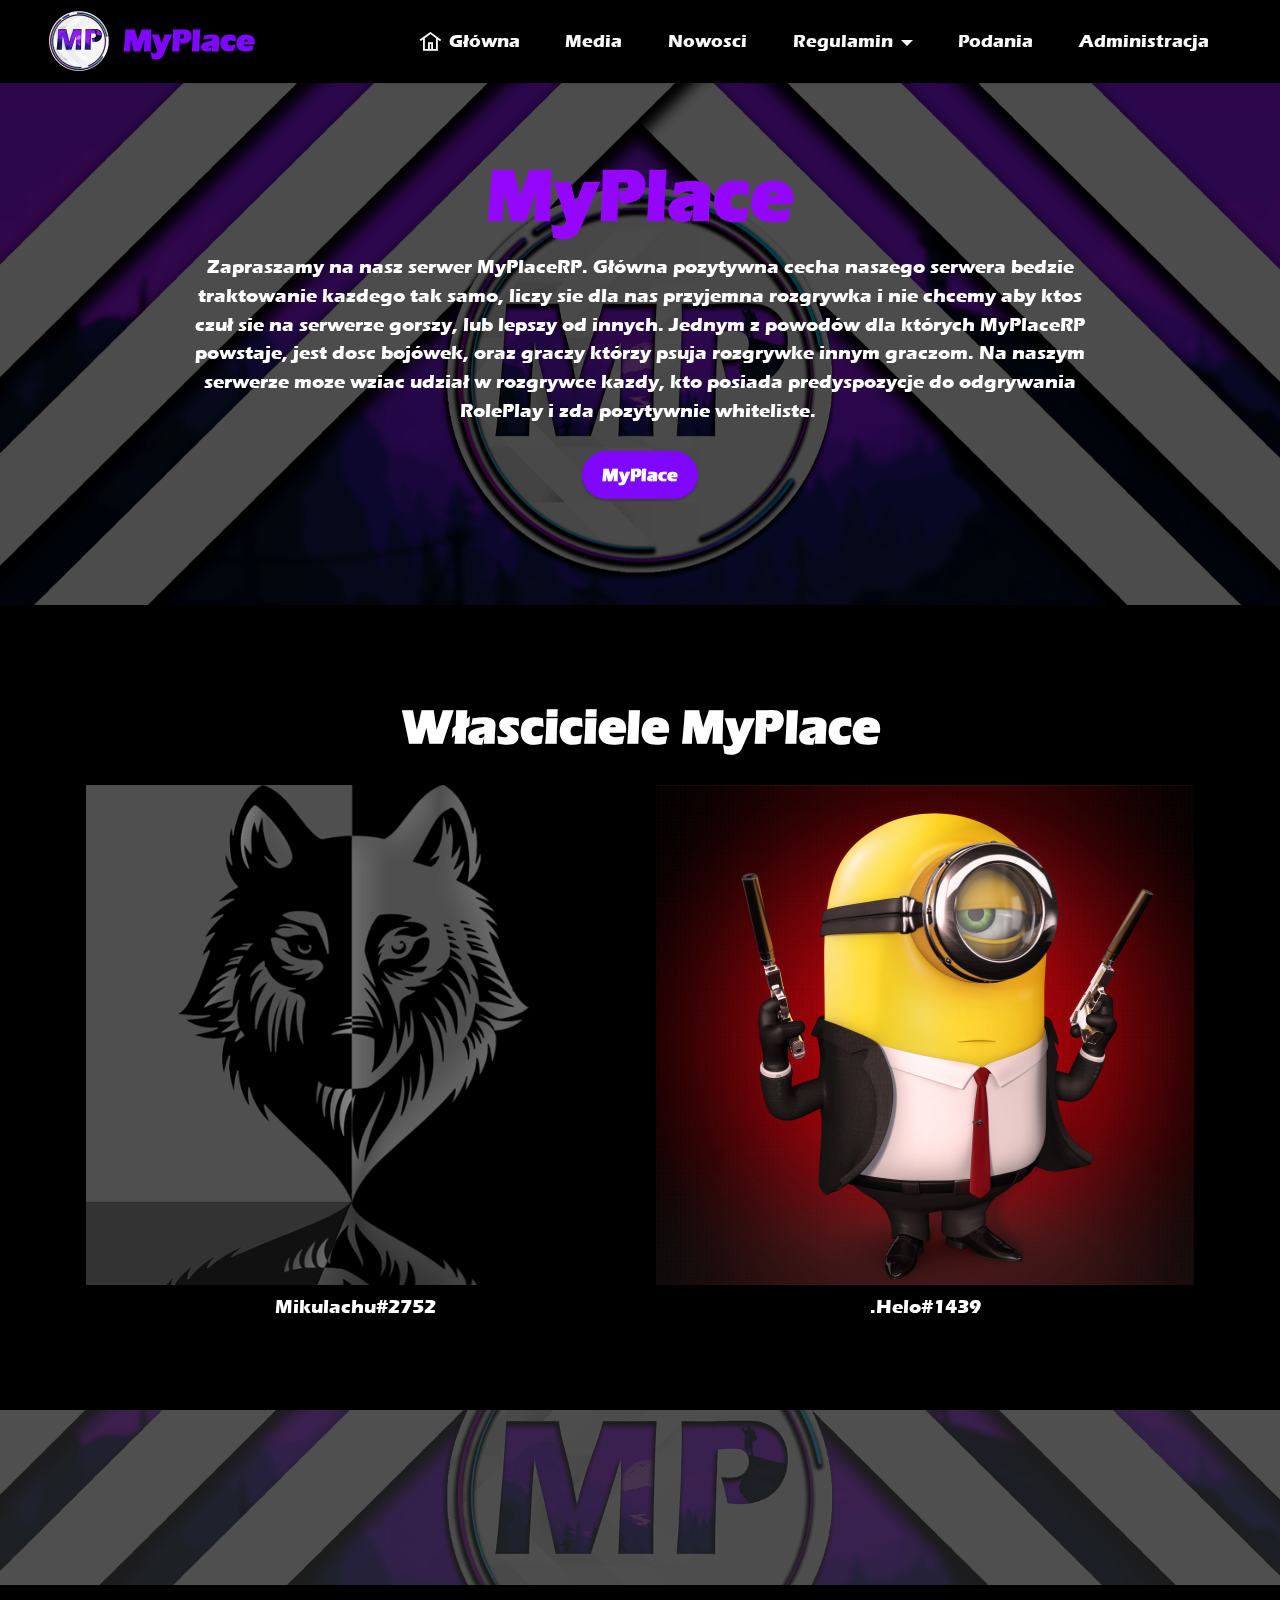
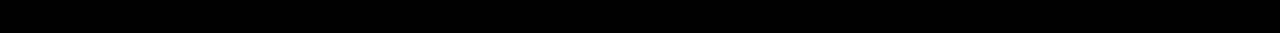
==== index.html @ 3b02359a "Add files via upload" ====
<!DOCTYPE html>
<html  >
<head>
  <!-- Site made with Mobirise Website Builder v5.5.0, https://mobirise.com -->
  <meta charset="UTF-8">
  <meta http-equiv="X-UA-Compatible" content="IE=edge">
  <meta name="generator" content="Mobirise v5.5.0, mobirise.com">
  <meta name="twitter:card" content="summary_large_image"/>
  <meta name="twitter:image:src" content="assets/images/index-meta.png">
  <meta property="og:image" content="assets/images/index-meta.png">
  <meta name="twitter:title" content="MyPlaceRP | Główna">
  <meta name="viewport" content="width=device-width, initial-scale=1, minimum-scale=1">
  <link rel="shortcut icon" href="assets/images/myplace300x300-124x124.png" type="image/x-icon">
  <meta name="description" content="">
  
  
  <title>MyPlaceRP | Główna</title>
  <link rel="stylesheet" href="assets/web/assets/mobirise-icons2/mobirise2.css">
  <link rel="stylesheet" href="assets/bootstrap/css/bootstrap.min.css">
  <link rel="stylesheet" href="assets/bootstrap/css/bootstrap-grid.min.css">
  <link rel="stylesheet" href="assets/bootstrap/css/bootstrap-reboot.min.css">
  <link rel="stylesheet" href="assets/parallax/jarallax.css">
  <link rel="stylesheet" href="assets/animatecss/animate.css">
  <link rel="stylesheet" href="assets/dropdown/css/style.css">
  <link rel="stylesheet" href="assets/socicon/css/styles.css">
  <link rel="stylesheet" href="assets/theme/css/style.css">
  <link href="assets/fonts/style.css" rel="stylesheet">
  <link rel="preload" as="style" href="assets/mobirise/css/mbr-additional.css"><link rel="stylesheet" href="assets/mobirise/css/mbr-additional.css" type="text/css">
  
  
  
  
</head>
<body>
  
  <section data-bs-version="5.1" class="menu menu1 cid-sJYh7Xi96P" once="menu" id="menu1-0">
    

    <nav class="navbar navbar-dropdown navbar-fixed-top navbar-expand-lg">
        <div class="container-fluid">
            <div class="navbar-brand">
                <span class="navbar-logo">
                    <a href="index.html">
                        <img src="assets/images/myplace300x300-124x124.png" alt="Mobirise" style="height: 3.9rem;">
                    </a>
                </span>
                <span class="navbar-caption-wrap"><a class="navbar-caption text-primary display-5" href="index.html">MyPlace</a></span>
            </div>
            <button class="navbar-toggler" type="button" data-toggle="collapse" data-bs-toggle="collapse" data-target="#navbarSupportedContent" data-bs-target="#navbarSupportedContent" aria-controls="navbarNavAltMarkup" aria-expanded="false" aria-label="Toggle navigation">
                <div class="hamburger">
                    <span></span>
                    <span></span>
                    <span></span>
                    <span></span>
                </div>
            </button>
            <div class="collapse navbar-collapse" id="navbarSupportedContent">
                <ul class="navbar-nav nav-dropdown nav-right" data-app-modern-menu="true"><li class="nav-item"><a class="nav-link link text-white text-primary display-4" href="index.html"><span class="mobi-mbri mobi-mbri-home mbr-iconfont mbr-iconfont-btn"></span>Główna</a></li>
                    <li class="nav-item"><a class="nav-link link text-white text-primary display-4" href="media.html" aria-expanded="false">Media</a></li>
                    <li class="nav-item"><a class="nav-link link text-white text-primary display-4" href="nowosci.html">Nowosci</a>
                    </li><li class="nav-item dropdown"><a class="nav-link link text-white text-primary dropdown-toggle display-4" href="#" data-toggle="dropdown-submenu" data-bs-toggle="dropdown" aria-expanded="false">Regulamin</a><div class="dropdown-menu"><a class="text-white text-primary dropdown-item display-4" href="regulamin.html" aria-expanded="false">Regulamin</a><a class="text-white text-primary dropdown-item display-4" href="regulamin.html#content5-n">1. Postanowienia ogólne</a><a class="text-white text-primary dropdown-item display-4" href="regulamin.html#content5-o" aria-expanded="false">2. Postac</a><a class="text-white text-primary dropdown-item display-4" href="regulamin.html#content5-p" aria-expanded="false">3. Pojazdy</a><a class="text-white text-primary dropdown-item display-4" href="regulamin.html#content5-q" aria-expanded="false">4. Prace legalne</a><a class="text-white text-primary dropdown-item display-4" href="regulamin.html#content5-r" aria-expanded="false">5. Grupy przestepcze</a><a class="text-white text-primary dropdown-item display-4" href="regulamin.html#content5-s" aria-expanded="false">6. Przestepstwa</a><a class="text-white text-primary dropdown-item display-4" href="regulamin.html#content5-t" aria-expanded="false">7. Limity na akcje</a><a class="text-white text-primary dropdown-item display-4" href="regulamin.html#content5-u" aria-expanded="false">8. Strefy</a></div></li><li class="nav-item"><a class="nav-link link text-white text-primary display-4" href="podania.html">Podania</a></li><li class="nav-item"><a class="nav-link link text-white text-primary display-4" href="administracja.html">Administracja</a></li></ul>
                
                
            </div>
        </div>
    </nav>
</section>

<section data-bs-version="5.1" class="header6 cid-sJYiMNuQJ8 mbr-parallax-background" id="header6-2">

    

    <div class="mbr-overlay" style="opacity: 0.7; background-color: rgb(0, 0, 0);"></div>

    <div class="align-center container">
        <div class="row justify-content-center">
            <div class="col-12 col-lg-10">
                <h1 class="mbr-section-title mbr-fonts-style mbr-white mb-3 display-1"><strong>MyPlace</strong></h1>
                
                <p class="mbr-text mbr-white mbr-fonts-style display-7">Zapraszamy na nasz serwer MyPlaceRP. Główna pozytywna cecha naszego serwera bedzie traktowanie kazdego tak samo, liczy sie dla nas przyjemna rozgrywka i nie chcemy aby ktos czuł sie na serwerze gorszy, lub lepszy od innych. Jednym z powodów dla których MyPlaceRP powstaje, jest dosc bojówek, oraz graczy którzy psuja rozgrywke innym graczom. Na naszym serwerze moze wziac udział w rozgrywce kazdy, kto posiada predyspozycje do odgrywania RolePlay i zda pozytywnie whiteliste.&nbsp;<br></p>
                <div class="mbr-section-btn mt-3"><a class="btn btn-primary display-4" href="https://discord.gg/5FHZvGKdGz" target="_blank">MyPlace</a></div>
            </div>
        </div>
    </div>
</section>

<section data-bs-version="5.1" class="gallery5 mbr-gallery cid-sJYkARFQjJ" id="gallery5-3">
    

    

    <div class="container">
        <div class="mbr-section-head">
            <h3 class="mbr-section-title mbr-fonts-style align-center m-0 display-2"><strong>Własciciele MyPlace</strong></h3>
            <h4 class="mbr-section-subtitle mbr-fonts-style align-center mb-0 mt-2 display-5"></h4>
        </div>
        <div class="row mbr-gallery mt-4">
            
            <div class="col-12 col-md-6 col-lg-6 item gallery-image active">
                <div class="item-wrapper" data-toggle="modal" data-bs-toggle="modal" data-target="#sS0oejhO8m-modal" data-bs-target="#sS0oejhO8m-modal">
                    <img class="w-100" src="assets/images/mikulachu-1256x1256.png" alt="" data-slide-to="0" data-bs-slide-to="0" data-target="#lb-sS0oejhO8m" data-bs-target="#lb-sS0oejhO8m">
                    <div class="icon-wrapper">
                        <span class="mobi-mbri mobi-mbri-search mbr-iconfont mbr-iconfont-btn"></span>
                    </div>
                </div>
                <h6 class="mbr-item-subtitle mbr-fonts-style align-center mb-2 mt-2 display-7">Mikulachu#2752</h6>
            </div>
            
            <div class="col-12 col-md-6 col-lg-6 item gallery-image">
                <div class="item-wrapper" data-toggle="modal" data-bs-toggle="modal" data-target="#sS0oejhO8m-modal" data-bs-target="#sS0oejhO8m-modal">
                    <img class="w-100" src="assets/images/494032.jpg" alt="" data-slide-to="1" data-bs-slide-to="1" data-target="#lb-sS0oejhO8m" data-bs-target="#lb-sS0oejhO8m">
                    <div class="icon-wrapper">
                        <span class="mobi-mbri mobi-mbri-search mbr-iconfont mbr-iconfont-btn"></span>
                    </div>
                </div>
                <h6 class="mbr-item-subtitle mbr-fonts-style align-center mb-2 mt-2 display-7">.Helo#1439</h6>
            </div>
        </div>

        <div class="modal mbr-slider" tabindex="-1" role="dialog" aria-hidden="true" id="sS0oejhO8m-modal">
            <div class="modal-dialog" role="document">
                <div class="modal-content">
                    <div class="modal-body">
                        <div class="carousel slide carousel-fade" id="lb-sS0oejhO8m" data-interval="5000" data-bs-interval="5000">
                            <div class="carousel-inner">
                                
                                <div class="carousel-item active">
                                    <img class="d-block w-100" src="assets/images/mikulachu-1256x1256.png" alt="">
                                </div>
                                
                                <div class="carousel-item">
                                    <img class="d-block w-100" src="assets/images/494032.jpg" alt="">
                                </div>
                            </div>
                            <ol class="carousel-indicators">
                                <li data-slide-to="0" data-bs-slide-to="0" class="active" data-target="#lb-sS0oejhO8m" data-bs-target="#lb-sS0oejhO8m"></li>
                                <li data-slide-to="1" data-bs-slide-to="1" data-target="#lb-sS0oejhO8m" data-bs-target="#lb-sS0oejhO8m"></li>
                                
                                
                            </ol>
                            <a role="button" href="" class="close" data-dismiss="modal" data-bs-dismiss="modal" aria-label="Close">
                            </a>
                            <a class="carousel-control-prev carousel-control" role="button" data-slide="prev" data-bs-slide="prev" href="#lb-sS0oejhO8m">
                                <span class="mobi-mbri mobi-mbri-arrow-prev" aria-hidden="true"></span>
                                <span class="sr-only visually-hidden">Previous</span>
                            </a>
                            <a class="carousel-control-next carousel-control" role="button" data-slide="next" data-bs-slide="next" href="#lb-sS0oejhO8m">
                                <span class="mobi-mbri mobi-mbri-arrow-next" aria-hidden="true"></span>
                                <span class="sr-only visually-hidden">Next</span>
                            </a>
                        </div>
                    </div>
                </div>
            </div>
        </div>
    </div>
</section>

<section data-bs-version="5.1" class="footer3 cid-sJYotj3BxN" once="footers" id="footer3-5">

    

    <div class="mbr-overlay" style="opacity: 0.8; background-color: rgb(35, 35, 35);"></div>

    <div class="container">
        <div class="media-container-row align-center mbr-white">
            <div class="row row-links">
                <ul class="foot-menu">
                    
                    
                    
                    
                    
                <li class="foot-menu-item mbr-fonts-style display-7"><a href="https://discord.gg/5FHZvGKdGz" class="text-primary" target="_blank">Discord</a></li><li class="foot-menu-item mbr-fonts-style display-7"><a href="https://www.youtube.com/channel/UCZDmUCDR5gwEOlh5VvHIUFw" class="text-primary" target="_blank">YouTube</a></li><li class="foot-menu-item mbr-fonts-style display-7"><a href="https://www.instagram.com/purplerp_pl/" class="text-primary" target="_blank">Instagram</a></li></ul>
            </div>
            <div class="row social-row">
                <div class="social-list align-right pb-2">
                    
                    
                    
                    
                    
                    
                <div class="soc-item">
                        <a href="https://discord.gg/n35WXZ6CMZ" target="_blank">
                            <span class="mbr-iconfont mbr-iconfont-social socicon-discord socicon"></span>
                        </a>
                    </div><div class="soc-item">
                        <a href="https://www.youtube.com/channel/UCZDmUCDR5gwEOlh5VvHIUFw" target="_blank">
                            <span class="mbr-iconfont mbr-iconfont-social socicon-youtube socicon"></span>
                        </a>
                    </div><div class="soc-item">
                        <a href="https://www.youtube.com/c/mobirise" target="_blank">
                            <span class="mbr-iconfont mbr-iconfont-social socicon-instagram socicon"></span>
                        </a>
                    </div></div>
            </div>
            <div class="row row-copirayt">
                <p class="mbr-text mb-0 mbr-fonts-style mbr-white align-center display-7">
                    © Prawa autorskie MyPlacePR. Wszelkie prawa zastrzezone.
                </p>
            </div>
        </div>
    </div>
</section><section style="background-color: rgb(0, 0, 0); font-family: -apple-system, BlinkMacSystemFont, 'Segoe UI', 'Roboto', 'Helvetica Neue', Arial, sans-serif; color:#aaa; font-size:12px; padding: 0; align-items: center; display: flex;"><a hrite/m" style="flex: 1 1; height: 3rem; padding-left: 1rem;"></a><p style="flex: 0 0 auto; margin:0; padding-right:1rem;"><a href="https://mobirise.site/q" style="color:#aaa;"> </a>      </p></section><script src="assets/bootstrap/js/bootstrap.bundle.min.js"></script>  <script src="assets/parallax/jarallax.js"></script>  <script src="assets/smoothscroll/smooth-scroll.js"></script>  <script src="assets/ytplayer/index.js"></script>  <script src="assets/dropdown/js/navbar-dropdown.js"></script>  <script src="assets/theme/js/script.js"></script>  
  
  
 <div id="scrollToTop" class="scrollToTop mbr-arrow-up"><a style="text-align: center;"><i class="mbr-arrow-up-icon mbr-arrow-up-icon-cm cm-icon cm-icon-smallarrow-up"></i></a></div>
    <input name="animation" type="hidden">
  </body>
</html>
---- assets/web/assets/mobirise-icons2/mobirise2.css ----
@font-face {
  font-family: 'Moririse2';
  font-display: swap;
  src:  url('mobirise2.eot?f2bix4');
  src:  url('mobirise2.eot?f2bix4#iefix') format('embedded-opentype'),
    url('mobirise2.ttf?f2bix4') format('truetype'),
    url('mobirise2.woff?f2bix4') format('woff'),
    url('mobirise2.svg?f2bix4#mobirise2') format('svg');
  font-weight: normal;
  font-style: normal;
}

[class^="mobi-"], [class*=" mobi-"] {
  /* use !important to prevent issues with browser extensions that change fonts */
  font-family: 'Moririse2' !important;
  speak: none;
  font-style: normal;
  font-weight: normal;
  font-variant: normal;
  text-transform: none;
  line-height: 1;

  /* Better Font Rendering =========== */
  -webkit-font-smoothing: antialiased;
  -moz-osx-font-smoothing: grayscale;
}

.mobi-mbri-add-submenu:before {
  content: "\e900";
}
.mobi-mbri-alert:before {
  content: "\e901";
}
.mobi-mbri-align-center:before {
  content: "\e902";
}
.mobi-mbri-align-justify:before {
  content: "\e903";
}
.mobi-mbri-align-left:before {
  content: "\e904";
}
.mobi-mbri-align-right:before {
  content: "\e905";
}
.mobi-mbri-android:before {
  content: "\e906";
}
.mobi-mbri-apple:before {
  content: "\e907";
}
.mobi-mbri-arrow-down:before {
  content: "\e908";
}
.mobi-mbri-arrow-next:before {
  content: "\e909";
}
.mobi-mbri-arrow-prev:before {
  content: "\e90a";
}
.mobi-mbri-arrow-up:before {
  content: "\e90b";
}
.mobi-mbri-bold:before {
  content: "\e90c";
}
.mobi-mbri-bookmark:before {
  content: "\e90d";
}
.mobi-mbri-bootstrap:before {
  content: "\e90e";
}
.mobi-mbri-briefcase:before {
  content: "\e90f";
}
.mobi-mbri-browse:before {
  content: "\e910";
}
.mobi-mbri-bulleted-list:before {
  content: "\e911";
}
.mobi-mbri-calendar:before {
  content: "\e912";
}
.mobi-mbri-camera:before {
  content: "\e913";
}
.mobi-mbri-cart-add:before {
  content: "\e914";
}
.mobi-mbri-cart-full:before {
  content: "\e915";
}
.mobi-mbri-cash:before {
  content: "\e916";
}
.mobi-mbri-change-style:before {
  content: "\e917";
}
.mobi-mbri-chat:before {
  content: "\e918";
}
.mobi-mbri-clock:before {
  content: "\e919";
}
.mobi-mbri-close:before {
  content: "\e91a";
}
.mobi-mbri-cloud:before {
  content: "\e91b";
}
.mobi-mbri-code:before {
  content: "\e91c";
}
.mobi-mbri-contact-form:before {
  content: "\e91d";
}
.mobi-mbri-credit-card:before {
  content: "\e91e";
}
.mobi-mbri-cursor-click:before {
  content: "\e91f";
}
.mobi-mbri-cust-feedback:before {
  content: "\e920";
}
.mobi-mbri-database:before {
  content: "\e921";
}
.mobi-mbri-delivery:before {
  content: "\e922";
}
.mobi-mbri-desktop:before {
  content: "\e923";
}
.mobi-mbri-devices:before {
  content: "\e924";
}
.mobi-mbri-down:before {
  content: "\e925";
}
.mobi-mbri-download-2:before {
  content: "\e926";
}
.mobi-mbri-download:before {
  content: "\e927";
}
.mobi-mbri-drag-n-drop-2:before {
  content: "\e928";
}
.mobi-mbri-drag-n-drop:before {
  content: "\e929";
}
.mobi-mbri-edit-2:before {
  content: "\e92a";
}
.mobi-mbri-edit:before {
  content: "\e92b";
}
.mobi-mbri-error:before {
  content: "\e92c";
}
.mobi-mbri-extension:before {
  content: "\e92d";
}
.mobi-mbri-features:before {
  content: "\e92e";
}
.mobi-mbri-file:before {
  content: "\e92f";
}
.mobi-mbri-flag:before {
  content: "\e930";
}
.mobi-mbri-folder:before {
  content: "\e931";
}
.mobi-mbri-gift:before {
  content: "\e932";
}
.mobi-mbri-github:before {
  content: "\e933";
}
.mobi-mbri-globe-2:before {
  content: "\e934";
}
.mobi-mbri-globe:before {
  content: "\e935";
}
.mobi-mbri-growing-chart:before {
  content: "\e936";
}
.mobi-mbri-hearth:before {
  content: "\e937";
}
.mobi-mbri-help:before {
  content: "\e938";
}
.mobi-mbri-home:before {
  content: "\e939";
}
.mobi-mbri-hot-cup:before {
  content: "\e93a";
}
.mobi-mbri-idea:before {
  content: "\e93b";
}
.mobi-mbri-image-gallery:before {
  content: "\e93c";
}
.mobi-mbri-image-slider:before {
  content: "\e93d";
}
.mobi-mbri-info:before {
  content: "\e93e";
}
.mobi-mbri-italic:before {
  content: "\e93f";
}
.mobi-mbri-key:before {
  content: "\e940";
}
.mobi-mbri-laptop:before {
  content: "\e941";
}
.mobi-mbri-layers:before {
  content: "\e942";
}
.mobi-mbri-left-right:before {
  content: "\e943";
}
.mobi-mbri-left:before {
  content: "\e944";
}
.mobi-mbri-letter:before {
  content: "\e945";
}
.mobi-mbri-like:before {
  content: "\e946";
}
.mobi-mbri-link:before {
  content: "\e947";
}
.mobi-mbri-lock:before {
  content: "\e948";
}
.mobi-mbri-login:before {
  content: "\e949";
}
.mobi-mbri-logout:before {
  content: "\e94a";
}
.mobi-mbri-magic-stick:before {
  content: "\e94b";
}
.mobi-mbri-map-pin:before {
  content: "\e94c";
}
.mobi-mbri-menu:before {
  content: "\e94d";
}
.mobi-mbri-mobile-2:before {
  content: "\e94e";
}
.mobi-mbri-mobile-horizontal:before {
  content: "\e94f";
}
.mobi-mbri-mobile:before {
  content: "\e950";
}
.mobi-mbri-mobirise:before {
  content: "\e951";
}
.mobi-mbri-more-horizontal:before {
  content: "\e952";
}
.mobi-mbri-more-vertical:before {
  content: "\e953";
}
.mobi-mbri-music:before {
  content: "\e954";
}
.mobi-mbri-new-file:before {
  content: "\e955";
}
.mobi-mbri-numbered-list:before {
  content: "\e956";
}
.mobi-mbri-opened-folder:before {
  content: "\e957";
}
.mobi-mbri-pages:before {
  content: "\e958";
}
.mobi-mbri-paper-plane:before {
  content: "\e959";
}
.mobi-mbri-paperclip:before {
  content: "\e95a";
}
.mobi-mbri-phone:before {
  content: "\e95b";
}
.mobi-mbri-photo:before {
  content: "\e95c";
}
.mobi-mbri-photos:before {
  content: "\e95d";
}
.mobi-mbri-pin:before {
  content: "\e95e";
}
.mobi-mbri-play:before {
  content: "\e95f";
}
.mobi-mbri-plus:before {
  content: "\e960";
}
.mobi-mbri-preview:before {
  content: "\e961";
}
.mobi-mbri-print:before {
  content: "\e962";
}
.mobi-mbri-protect:before {
  content: "\e963";
}
.mobi-mbri-question:before {
  content: "\e964";
}
.mobi-mbri-quote-left:before {
  content: "\e965";
}
.mobi-mbri-quote-right:before {
  content: "\e966";
}
.mobi-mbri-redo:before {
  content: "\e967";
}
.mobi-mbri-refresh:before {
  content: "\e968";
}
.mobi-mbri-responsive-2:before {
  content: "\e969";
}
.mobi-mbri-responsive:before {
  content: "\e96a";
}
.mobi-mbri-right:before {
  content: "\e96b";
}
.mobi-mbri-rocket:before {
  content: "\e96c";
}
.mobi-mbri-sad-face:before {
  content: "\e96d";
}
.mobi-mbri-sale:before {
  content: "\e96e";
}
.mobi-mbri-save:before {
  content: "\e96f";
}
.mobi-mbri-search:before {
  content: "\e970";
}
.mobi-mbri-setting-2:before {
  content: "\e971";
}
.mobi-mbri-setting-3:before {
  content: "\e972";
}
.mobi-mbri-setting:before {
  content: "\e973";
}
.mobi-mbri-share:before {
  content: "\e974";
}
.mobi-mbri-shopping-bag:before {
  content: "\e975";
}
.mobi-mbri-shopping-basket:before {
  content: "\e976";
}
.mobi-mbri-shopping-cart:before {
  content: "\e977";
}
.mobi-mbri-sites:before {
  content: "\e978";
}
.mobi-mbri-smile-face:before {
  content: "\e979";
}
.mobi-mbri-speed:before {
  content: "\e97a";
}
.mobi-mbri-star:before {
  content: "\e97b";
}
.mobi-mbri-success:before {
  content: "\e97c";
}
.mobi-mbri-sun:before {
  content: "\e97d";
}
.mobi-mbri-sun2:before {
  content: "\e97e";
}
.mobi-mbri-tablet-vertical:before {
  content: "\e97f";
}
.mobi-mbri-tablet:before {
  content: "\e980";
}
.mobi-mbri-target:before {
  content: "\e981";
}
.mobi-mbri-timer:before {
  content: "\e982";
}
.mobi-mbri-to-ftp:before {
  content: "\e983";
}
.mobi-mbri-to-local-drive:before {
  content: "\e984";
}
.mobi-mbri-touch-swipe:before {
  content: "\e985";
}
.mobi-mbri-touch:before {
  content: "\e986";
}
.mobi-mbri-trash:before {
  content: "\e987";
}
.mobi-mbri-underline:before {
  content: "\e988";
}
.mobi-mbri-undo:before {
  content: "\e989";
}
.mobi-mbri-unlink:before {
  content: "\e98a";
}
.mobi-mbri-unlock:before {
  content: "\e98b";
}
.mobi-mbri-up-down:before {
  content: "\e98c";
}
.mobi-mbri-up:before {
  content: "\e98d";
}
.mobi-mbri-update:before {
  content: "\e98e";
}
.mobi-mbri-upload-2:before {
  content: "\e98f";
}
.mobi-mbri-upload:before {
  content: "\e990";
}
.mobi-mbri-user-2:before {
  content: "\e991";
}
.mobi-mbri-user:before {
  content: "\e992";
}
.mobi-mbri-users:before {
  content: "\e993";
}
.mobi-mbri-video-play:before {
  content: "\e994";
}
.mobi-mbri-video:before {
  content: "\e995";
}
.mobi-mbri-watch:before {
  content: "\e996";
}
.mobi-mbri-website-theme-2:before {
  content: "\e997";
}
.mobi-mbri-website-theme:before {
  content: "\e998";
}
.mobi-mbri-wifi:before {
  content: "\e999";
}
.mobi-mbri-windows:before {
  content: "\e99a";
}
.mobi-mbri-zoom-in:before {
  content: "\e99b";
}
.mobi-mbri-zoom-out:before {
  content: "\e99c";
}
---- assets/parallax/jarallax.css ----
.jarallax {
    position: relative;
    z-index: 0;
}
.jarallax > .jarallax-img {
    position: absolute;
    object-fit: cover;
    /* support for plugin https://github.com/bfred-it/object-fit-images */
    font-family: 'object-fit: cover;';
    top: 0;
    left: 0;
    width: 100%;
    height: 100%;
    z-index: -1;
}
---- assets/dropdown/css/style.css ----
.navbar-dropdown {
  left: 0;
  padding: 0;
  position: absolute;
  right: 0;
  top: 0;
  transition: all 0.45s ease;
  z-index: 1030;
  background: #282828; }
  .navbar-dropdown .navbar-logo {
    margin-right: 0.8rem;
    transition: margin 0.3s ease-in-out;
    vertical-align: middle; }
    .navbar-dropdown .navbar-logo img {
      height: 3.125rem;
      transition: all 0.3s ease-in-out; }
    .navbar-dropdown .navbar-logo.mbr-iconfont {
      font-size: 3.125rem;
      line-height: 3.125rem; }
  .navbar-dropdown .navbar-caption {
    font-weight: 700;
    white-space: normal;
    vertical-align: -4px;
    line-height: 3.125rem !important; }
    .navbar-dropdown .navbar-caption, .navbar-dropdown .navbar-caption:hover {
      color: inherit;
      text-decoration: none; }
  .navbar-dropdown .mbr-iconfont + .navbar-caption {
    vertical-align: -1px; }
  .navbar-dropdown.navbar-fixed-top {
    position: fixed; }
  .navbar-dropdown .navbar-brand span {
    vertical-align: -4px; }
  .navbar-dropdown.bg-color.transparent {
    background: none; }
  .navbar-dropdown.navbar-short .navbar-brand {
    padding: 0.625rem 0; }
    .navbar-dropdown.navbar-short .navbar-brand span {
      vertical-align: -1px; }
  .navbar-dropdown.navbar-short .navbar-caption {
    line-height: 2.375rem !important;
    vertical-align: -2px; }
  .navbar-dropdown.navbar-short .navbar-logo {
    margin-right: 0.5rem; }
    .navbar-dropdown.navbar-short .navbar-logo img {
      height: 2.375rem; }
    .navbar-dropdown.navbar-short .navbar-logo.mbr-iconfont {
      font-size: 2.375rem;
      line-height: 2.375rem; }
  .navbar-dropdown.navbar-short .mbr-table-cell {
    height: 3.625rem; }
  .navbar-dropdown .navbar-close {
    left: 0.6875rem;
    position: fixed;
    top: 0.75rem;
    z-index: 1000; }
  .navbar-dropdown .hamburger-icon {
    content: "";
    display: inline-block;
    vertical-align: middle;
    width: 16px;
    -webkit-box-shadow: 0 -6px 0 1px #282828,0 0 0 1px #282828,0 6px 0 1px #282828;
    -moz-box-shadow: 0 -6px 0 1px #282828,0 0 0 1px #282828,0 6px 0 1px #282828;
    box-shadow: 0 -6px 0 1px #282828,0 0 0 1px #282828,0 6px 0 1px #282828; }

.dropdown-menu .dropdown-toggle[data-toggle="dropdown-submenu"]::after {
  border-bottom: 0.35em solid transparent;
  border-left: 0.35em solid;
  border-right: 0;
  border-top: 0.35em solid transparent;
  margin-left: 0.3rem; }

.dropdown-menu .dropdown-item:focus {
  outline: 0; }

.nav-dropdown {
  font-size: 0.75rem;
  font-weight: 500;
  height: auto !important; }
  .nav-dropdown .nav-btn {
    padding-left: 1rem; }
  .nav-dropdown .link {
    margin: .667em 1.667em;
    font-weight: 500;
    padding: 0;
    transition: color .2s ease-in-out; }
    .nav-dropdown .link.dropdown-toggle {
      margin-right: 2.583em; }
      .nav-dropdown .link.dropdown-toggle::after {
        margin-left: .25rem;
        border-top: 0.35em solid;
        border-right: 0.35em solid transparent;
        border-left: 0.35em solid transparent;
        border-bottom: 0; }
      .nav-dropdown .link.dropdown-toggle[aria-expanded="true"] {
        margin: 0;
        padding: 0.667em 3.263em  0.667em 1.667em; }
  .nav-dropdown .link::after,
  .nav-dropdown .dropdown-item::after {
    color: inherit; }
  .nav-dropdown .btn {
    font-size: 0.75rem;
    font-weight: 700;
    letter-spacing: 0;
    margin-bottom: 0;
    padding-left: 1.25rem;
    padding-right: 1.25rem; }
  .nav-dropdown .dropdown-menu {
    border-radius: 0;
    border: 0;
    left: 0;
    margin: 0;
    padding-bottom: 1.25rem;
    padding-top: 1.25rem;
    position: relative; }
  .nav-dropdown .dropdown-submenu {
    margin-left: 0.125rem;
    top: 0; }
  .nav-dropdown .dropdown-item {
    font-weight: 500;
    line-height: 2;
    padding: 0.3846em 4.615em 0.3846em 1.5385em;
    position: relative;
    transition: color .2s ease-in-out, background-color .2s ease-in-out; }
    .nav-dropdown .dropdown-item::after {
      margin-top: -0.3077em;
      position: absolute;
      right: 1.1538em;
      top: 50%; }
    .nav-dropdown .dropdown-item:focus, .nav-dropdown .dropdown-item:hover {
      background: none; }

@media (max-width: 767px) {
  .nav-dropdown.navbar-toggleable-sm {
    bottom: 0;
    display: none;
    left: 0;
    overflow-x: hidden;
    position: fixed;
    top: 0;
    transform: translateX(-100%);
    -ms-transform: translateX(-100%);
    -webkit-transform: translateX(-100%);
    width: 18.75rem;
    z-index: 999; } }
.nav-dropdown.navbar-toggleable-xl {
  bottom: 0;
  display: none;
  left: 0;
  overflow-x: hidden;
  position: fixed;
  top: 0;
  transform: translateX(-100%);
  -ms-transform: translateX(-100%);
  -webkit-transform: translateX(-100%);
  width: 18.75rem;
  z-index: 999; }

.nav-dropdown-sm {
  display: block !important;
  overflow-x: hidden;
  overflow: auto;
  padding-top: 3.875rem; }
  .nav-dropdown-sm::after {
    content: "";
    display: block;
    height: 3rem;
    width: 100%; }
  .nav-dropdown-sm.collapse.in ~ .navbar-close {
    display: block !important; }
  .nav-dropdown-sm.collapsing, .nav-dropdown-sm.collapse.in {
    transform: translateX(0);
    -ms-transform: translateX(0);
    -webkit-transform: translateX(0);
    transition: all 0.25s ease-out;
    -webkit-transition: all 0.25s ease-out;
    background: #282828; }
  .nav-dropdown-sm.collapsing[aria-expanded="false"] {
    transform: translateX(-100%);
    -ms-transform: translateX(-100%);
    -webkit-transform: translateX(-100%); }
  .nav-dropdown-sm .nav-item {
    display: block;
    margin-left: 0 !important;
    padding-left: 0; }
  .nav-dropdown-sm .link,
  .nav-dropdown-sm .dropdown-item {
    border-top: 1px dotted rgba(255, 255, 255, 0.1);
    font-size: 0.8125rem;
    line-height: 1.6;
    margin: 0 !important;
    padding: 0.875rem 2.4rem 0.875rem 1.5625rem !important;
    position: relative;
    white-space: normal; }
    .nav-dropdown-sm .link:focus, .nav-dropdown-sm .link:hover,
    .nav-dropdown-sm .dropdown-item:focus,
    .nav-dropdown-sm .dropdown-item:hover {
      background: rgba(0, 0, 0, 0.2) !important;
      color: #c0a375; }
  .nav-dropdown-sm .nav-btn {
    position: relative;
    padding: 1.5625rem 1.5625rem 0 1.5625rem; }
    .nav-dropdown-sm .nav-btn::before {
      border-top: 1px dotted rgba(255, 255, 255, 0.1);
      content: "";
      left: 0;
      position: absolute;
      top: 0;
      width: 100%; }
    .nav-dropdown-sm .nav-btn + .nav-btn {
      padding-top: 0.625rem; }
      .nav-dropdown-sm .nav-btn + .nav-btn::before {
        display: none; }
  .nav-dropdown-sm .btn {
    padding: 0.625rem 0; }
  .nav-dropdown-sm .dropdown-toggle[data-toggle="dropdown-submenu"]::after {
    margin-left: .25rem;
    border-top: 0.35em solid;
    border-right: 0.35em solid transparent;
    border-left: 0.35em solid transparent;
    border-bottom: 0; }
  .nav-dropdown-sm .dropdown-toggle[data-toggle="dropdown-submenu"][aria-expanded="true"]::after {
    border-top: 0;
    border-right: 0.35em solid transparent;
    border-left: 0.35em solid transparent;
    border-bottom: 0.35em solid; }
  .nav-dropdown-sm .dropdown-menu {
    margin: 0;
    padding: 0;
    position: relative;
    top: 0;
    left: 0;
    width: 100%;
    border: 0;
    float: none;
    border-radius: 0;
    background: none; }
  .nav-dropdown-sm .dropdown-submenu {
    left: 100%;
    margin-left: 0.125rem;
    margin-top: -1.25rem;
    top: 0; }

.navbar-toggleable-sm .nav-dropdown .dropdown-menu {
  position: absolute; }

.navbar-toggleable-sm .nav-dropdown .dropdown-submenu {
  left: 100%;
  margin-left: 0.125rem;
  margin-top: -1.25rem;
  top: 0; }

.navbar-toggleable-sm.opened .nav-dropdown .dropdown-menu {
  position: relative; }

.navbar-toggleable-sm.opened .nav-dropdown .dropdown-submenu {
  left: 0;
  margin-left: 00rem;
  margin-top: 0rem;
  top: 0; }

.is-builder .nav-dropdown.collapsing {
  transition: none !important; }
---- assets/socicon/css/styles.css ----
@charset "UTF-8";

@font-face {
  font-family: 'Socicon';
  src:  url('../fonts/socicon.eot');
  src:  url('../fonts/socicon.eot?#iefix') format('embedded-opentype'),
    url('../fonts/socicon.woff2') format('woff2'),
    url('../fonts/socicon.ttf') format('truetype'),
    url('../fonts/socicon.woff') format('woff'),
    url('../fonts/socicon.svg#socicon') format('svg');
  font-weight: normal;
  font-style: normal;
  font-display: swap;
}

[data-icon]:before {
  font-family: "socicon" !important;
  content: attr(data-icon);
  font-style: normal !important;
  font-weight: normal !important;
  font-variant: normal !important;
  text-transform: none !important;
  speak: none;
  line-height: 1;
  -webkit-font-smoothing: antialiased;
  -moz-osx-font-smoothing: grayscale;
}

[class^="socicon-"], [class*=" socicon-"] {
  /* use !important to prevent issues with browser extensions that change fonts */
  font-family: 'Socicon' !important;
  speak: none;
  font-style: normal;
  font-weight: normal;
  font-variant: normal;
  text-transform: none;
  line-height: 1;

  /* Better Font Rendering =========== */
  -webkit-font-smoothing: antialiased;
  -moz-osx-font-smoothing: grayscale;
}

.socicon-eitaa:before {
  content: "\e97c";
}
.socicon-soroush:before {
  content: "\e97d";
}
.socicon-bale:before {
  content: "\e97e";
}
.socicon-zazzle:before {
  content: "\e97b";
}
.socicon-society6:before {
  content: "\e97a";
}
.socicon-redbubble:before {
  content: "\e979";
}
.socicon-avvo:before {
  content: "\e978";
}
.socicon-stitcher:before {
  content: "\e977";
}
.socicon-googlehangouts:before {
  content: "\e974";
}
.socicon-dlive:before {
  content: "\e975";
}
.socicon-vsco:before {
  content: "\e976";
}
.socicon-flipboard:before {
  content: "\e973";
}
.socicon-ubuntu:before {
  content: "\e958";
}
.socicon-artstation:before {
  content: "\e959";
}
.socicon-invision:before {
  content: "\e95a";
}
.socicon-torial:before {
  content: "\e95b";
}
.socicon-collectorz:before {
  content: "\e95c";
}
.socicon-seenthis:before {
  content: "\e95d";
}
.socicon-googleplaymusic:before {
  content: "\e95e";
}
.socicon-debian:before {
  content: "\e95f";
}
.socicon-filmfreeway:before {
  content: "\e960";
}
.socicon-gnome:before {
  content: "\e961";
}
.socicon-itchio:before {
  content: "\e962";
}
.socicon-jamendo:before {
  content: "\e963";
}
.socicon-mix:before {
  content: "\e964";
}
.socicon-sharepoint:before {
  content: "\e965";
}
.socicon-tinder:before {
  content: "\e966";
}
.socicon-windguru:before {
  content: "\e967";
}
.socicon-cdbaby:before {
  content: "\e968";
}
.socicon-elementaryos:before {
  content: "\e969";
}
.socicon-stage32:before {
  content: "\e96a";
}
.socicon-tiktok:before {
  content: "\e96b";
}
.socicon-gitter:before {
  content: "\e96c";
}
.socicon-letterboxd:before {
  content: "\e96d";
}
.socicon-threema:before {
  content: "\e96e";
}
.socicon-splice:before {
  content: "\e96f";
}
.socicon-metapop:before {
  content: "\e970";
}
.socicon-naver:before {
  content: "\e971";
}
.socicon-remote:before {
  content: "\e972";
}
.socicon-internet:before {
  content: "\e957";
}
.socicon-moddb:before {
  content: "\e94b";
}
.socicon-indiedb:before {
  content: "\e94c";
}
.socicon-traxsource:before {
  content: "\e94d";
}
.socicon-gamefor:before {
  content: "\e94e";
}
.socicon-pixiv:before {
  content: "\e94f";
}
.socicon-myanimelist:before {
  content: "\e950";
}
.socicon-blackberry:before {
  content: "\e951";
}
.socicon-wickr:before {
  content: "\e952";
}
.socicon-spip:before {
  content: "\e953";
}
.socicon-napster:before {
  content: "\e954";
}
.socicon-beatport:before {
  content: "\e955";
}
.socicon-hackerone:before {
  content: "\e956";
}
.socicon-hackernews:before {
  content: "\e946";
}
.socicon-smashwords:before {
  content: "\e947";
}
.socicon-kobo:before {
  content: "\e948";
}
.socicon-bookbub:before {
  content: "\e949";
}
.socicon-mailru:before {
  content: "\e94a";
}
.socicon-gitlab:before {
  content: "\e945";
}
.socicon-instructables:before {
  content: "\e944";
}
.socicon-portfolio:before {
  content: "\e943";
}
.socicon-codered:before {
  content: "\e940";
}
.socicon-origin:before {
  content: "\e941";
}
.socicon-nextdoor:before {
  content: "\e942";
}
.socicon-udemy:before {
  content: "\e93f";
}
.socicon-livemaster:before {
  content: "\e93e";
}
.socicon-crunchbase:before {
  content: "\e93b";
}
.socicon-homefy:before {
  content: "\e93c";
}
.socicon-calendly:before {
  content: "\e93d";
}
.socicon-realtor:before {
  content: "\e90f";
}
.socicon-tidal:before {
  content: "\e910";
}
.socicon-qobuz:before {
  content: "\e911";
}
.socicon-natgeo:before {
  content: "\e912";
}
.socicon-mastodon:before {
  content: "\e913";
}
.socicon-unsplash:before {
  content: "\e914";
}
.socicon-homeadvisor:before {
  content: "\e915";
}
.socicon-angieslist:before {
  content: "\e916";
}
.socicon-codepen:before {
  content: "\e917";
}
.socicon-slack:before {
  content: "\e918";
}
.socicon-openaigym:before {
  content: "\e919";
}
.socicon-logmein:before {
  content: "\e91a";
}
.socicon-fiverr:before {
  content: "\e91b";
}
.socicon-gotomeeting:before {
  content: "\e91c";
}
.socicon-aliexpress:before {
  content: "\e91d";
}
.socicon-guru:before {
  content: "\e91e";
}
.socicon-appstore:before {
  content: "\e91f";
}
.socicon-homes:before {
  content: "\e920";
}
.socicon-zoom:before {
  content: "\e921";
}
.socicon-alibaba:before {
  content: "\e922";
}
.socicon-craigslist:before {
  content: "\e923";
}
.socicon-wix:before {
  content: "\e924";
}
.socicon-redfin:before {
  content: "\e925";
}
.socicon-googlecalendar:before {
  content: "\e926";
}
.socicon-shopify:before {
  content: "\e927";
}
.socicon-freelancer:before {
  content: "\e928";
}
.socicon-seedrs:before {
  content: "\e929";
}
.socicon-bing:before {
  content: "\e92a";
}
.socicon-doodle:before {
  content: "\e92b";
}
.socicon-bonanza:before {
  content: "\e92c";
}
.socicon-squarespace:before {
  content: "\e92d";
}
.socicon-toptal:before {
  content: "\e92e";
}
.socicon-gust:before {
  content: "\e92f";
}
.socicon-ask:before {
  content: "\e930";
}
.socicon-trulia:before {
  content: "\e931";
}
.socicon-loomly:before {
  content: "\e932";
}
.socicon-ghost:before {
  content: "\e933";
}
.socicon-upwork:before {
  content: "\e934";
}
.socicon-fundable:before {
  content: "\e935";
}
.socicon-booking:before {
  content: "\e936";
}
.socicon-googlemaps:before {
  content: "\e937";
}
.socicon-zillow:before {
  content: "\e938";
}
.socicon-niconico:before {
  content: "\e939";
}
.socicon-toneden:before {
  content: "\e93a";
}
.socicon-augment:before {
  content: "\e908";
}
.socicon-bitbucket:before {
  content: "\e909";
}
.socicon-fyuse:before {
  content: "\e90a";
}
.socicon-yt-gaming:before {
  content: "\e90b";
}
.socicon-sketchfab:before {
  content: "\e90c";
}
.socicon-mobcrush:before {
  content: "\e90d";
}
.socicon-microsoft:before {
  content: "\e90e";
}
.socicon-pandora:before {
  content: "\e907";
}
.socicon-messenger:before {
  content: "\e906";
}
.socicon-gamewisp:before {
  content: "\e905";
}
.socicon-bloglovin:before {
  content: "\e904";
}
.socicon-tunein:before {
  content: "\e903";
}
.socicon-gamejolt:before {
  content: "\e901";
}
.socicon-trello:before {
  content: "\e902";
}
.socicon-spreadshirt:before {
  content: "\e900";
}
.socicon-500px:before {
  content: "\e000";
}
.socicon-8tracks:before {
  content: "\e001";
}
.socicon-airbnb:before {
  content: "\e002";
}
.socicon-alliance:before {
  content: "\e003";
}
.socicon-amazon:before {
  content: "\e004";
}
.socicon-amplement:before {
  content: "\e005";
}
.socicon-android:before {
  content: "\e006";
}
.socicon-angellist:before {
  content: "\e007";
}
.socicon-apple:before {
  content: "\e008";
}
.socicon-appnet:before {
  content: "\e009";
}
.socicon-baidu:before {
  content: "\e00a";
}
.socicon-bandcamp:before {
  content: "\e00b";
}
.socicon-battlenet:before {
  content: "\e00c";
}
.socicon-mixer:before {
  content: "\e00d";
}
.socicon-bebee:before {
  content: "\e00e";
}
.socicon-bebo:before {
  content: "\e00f";
}
.socicon-behance:before {
  content: "\e010";
}
.socicon-blizzard:before {
  content: "\e011";
}
.socicon-blogger:before {
  content: "\e012";
}
.socicon-buffer:before {
  content: "\e013";
}
.socicon-chrome:before {
  content: "\e014";
}
.socicon-coderwall:before {
  content: "\e015";
}
.socicon-curse:before {
  content: "\e016";
}
.socicon-dailymotion:before {
  content: "\e017";
}
.socicon-deezer:before {
  content: "\e018";
}
.socicon-delicious:before {
  content: "\e019";
}
.socicon-deviantart:before {
  content: "\e01a";
}
.socicon-diablo:before {
  content: "\e01b";
}
.socicon-digg:before {
  content: "\e01c";
}
.socicon-discord:before {
  content: "\e01d";
}
.socicon-disqus:before {
  content: "\e01e";
}
.socicon-douban:before {
  content: "\e01f";
}
.socicon-draugiem:before {
  content: "\e020";
}
.socicon-dribbble:before {
  content: "\e021";
}
.socicon-drupal:before {
  content: "\e022";
}
.socicon-ebay:before {
  content: "\e023";
}
.socicon-ello:before {
  content: "\e024";
}
.socicon-endomodo:before {
  content: "\e025";
}
.socicon-envato:before {
  content: "\e026";
}
.socicon-etsy:before {
  content: "\e027";
}
.socicon-facebook:before {
  content: "\e028";
}
.socicon-feedburner:before {
  content: "\e029";
}
.socicon-filmweb:before {
  content: "\e02a";
}
.socicon-firefox:before {
  content: "\e02b";
}
.socicon-flattr:before {
  content: "\e02c";
}
.socicon-flickr:before {
  content: "\e02d";
}
.socicon-formulr:before {
  content: "\e02e";
}
.socicon-forrst:before {
  content: "\e02f";
}
.socicon-foursquare:before {
  content: "\e030";
}
.socicon-friendfeed:before {
  content: "\e031";
}
.socicon-github:before {
  content: "\e032";
}
.socicon-goodreads:before {
  content: "\e033";
}
.socicon-google:before {
  content: "\e034";
}
.socicon-googlescholar:before {
  content: "\e035";
}
.socicon-googlegroups:before {
  content: "\e036";
}
.socicon-googlephotos:before {
  content: "\e037";
}
.socicon-googleplus:before {
  content: "\e038";
}
.socicon-grooveshark:before {
  content: "\e039";
}
.socicon-hackerrank:before {
  content: "\e03a";
}
.socicon-hearthstone:before {
  content: "\e03b";
}
.socicon-hellocoton:before {
  content: "\e03c";
}
.socicon-heroes:before {
  content: "\e03d";
}
.socicon-smashcast:before {
  content: "\e03e";
}
.socicon-horde:before {
  content: "\e03f";
}
.socicon-houzz:before {
  content: "\e040";
}
.socicon-icq:before {
  content: "\e041";
}
.socicon-identica:before {
  content: "\e042";
}
.socicon-imdb:before {
  content: "\e043";
}
.socicon-instagram:before {
  content: "\e044";
}
.socicon-issuu:before {
  content: "\e045";
}
.socicon-istock:before {
  content: "\e046";
}
.socicon-itunes:before {
  content: "\e047";
}
.socicon-keybase:before {
  content: "\e048";
}
.socicon-lanyrd:before {
  content: "\e049";
}
.socicon-lastfm:before {
  content: "\e04a";
}
.socicon-line:before {
  content: "\e04b";
}
.socicon-linkedin:before {
  content: "\e04c";
}
.socicon-livejournal:before {
  content: "\e04d";
}
.socicon-lyft:before {
  content: "\e04e";
}
.socicon-macos:before {
  content: "\e04f";
}
.socicon-mail:before {
  content: "\e050";
}
.socicon-medium:before {
  content: "\e051";
}
.socicon-meetup:before {
  content: "\e052";
}
.socicon-mixcloud:before {
  content: "\e053";
}
.socicon-modelmayhem:before {
  content: "\e054";
}
.socicon-mumble:before {
  content: "\e055";
}
.socicon-myspace:before {
  content: "\e056";
}
.socicon-newsvine:before {
  content: "\e057";
}
.socicon-nintendo:before {
  content: "\e058";
}
.socicon-npm:before {
  content: "\e059";
}
.socicon-odnoklassniki:before {
  content: "\e05a";
}
.socicon-openid:before {
  content: "\e05b";
}
.socicon-opera:before {
  content: "\e05c";
}
.socicon-outlook:before {
  content: "\e05d";
}
.socicon-overwatch:before {
  content: "\e05e";
}
.socicon-patreon:before {
  content: "\e05f";
}
.socicon-paypal:before {
  content: "\e060";
}
.socicon-periscope:before {
  content: "\e061";
}
.socicon-persona:before {
  content: "\e062";
}
.socicon-pinterest:before {
  content: "\e063";
}
.socicon-play:before {
  content: "\e064";
}
.socicon-player:before {
  content: "\e065";
}
.socicon-playstation:before {
  content: "\e066";
}
.socicon-pocket:before {
  content: "\e067";
}
.socicon-qq:before {
  content: "\e068";
}
.socicon-quora:before {
  content: "\e069";
}
.socicon-raidcall:before {
  content: "\e06a";
}
.socicon-ravelry:before {
  content: "\e06b";
}
.socicon-reddit:before {
  content: "\e06c";
}
.socicon-renren:before {
  content: "\e06d";
}
.socicon-researchgate:before {
  content: "\e06e";
}
.socicon-residentadvisor:before {
  content: "\e06f";
}
.socicon-reverbnation:before {
  content: "\e070";
}
.socicon-rss:before {
  content: "\e071";
}
.socicon-sharethis:before {
  content: "\e072";
}
.socicon-skype:before {
  content: "\e073";
}
.socicon-slideshare:before {
  content: "\e074";
}
.socicon-smugmug:before {
  content: "\e075";
}
.socicon-snapchat:before {
  content: "\e076";
}
.socicon-songkick:before {
  content: "\e077";
}
.socicon-soundcloud:before {
  content: "\e078";
}
.socicon-spotify:before {
  content: "\e079";
}
.socicon-stackexchange:before {
  content: "\e07a";
}
.socicon-stackoverflow:before {
  content: "\e07b";
}
.socicon-starcraft:before {
  content: "\e07c";
}
.socicon-stayfriends:before {
  content: "\e07d";
}
.socicon-steam:before {
  content: "\e07e";
}
.socicon-storehouse:before {
  content: "\e07f";
}
.socicon-strava:before {
  content: "\e080";
}
.socicon-streamjar:before {
  content: "\e081";
}
.socicon-stumbleupon:before {
  content: "\e082";
}
.socicon-swarm:before {
  content: "\e083";
}
.socicon-teamspeak:before {
  content: "\e084";
}
.socicon-teamviewer:before {
  content: "\e085";
}
.socicon-technorati:before {
  content: "\e086";
}
.socicon-telegram:before {
  content: "\e087";
}
.socicon-tripadvisor:before {
  content: "\e088";
}
.socicon-tripit:before {
  content: "\e089";
}
.socicon-triplej:before {
  content: "\e08a";
}
.socicon-tumblr:before {
  content: "\e08b";
}
.socicon-twitch:before {
  content: "\e08c";
}
.socicon-twitter:before {
  content: "\e08d";
}
.socicon-uber:before {
  content: "\e08e";
}
.socicon-ventrilo:before {
  content: "\e08f";
}
.socicon-viadeo:before {
  content: "\e090";
}
.socicon-viber:before {
  content: "\e091";
}
.socicon-viewbug:before {
  content: "\e092";
}
.socicon-vimeo:before {
  content: "\e093";
}
.socicon-vine:before {
  content: "\e094";
}
.socicon-vkontakte:before {
  content: "\e095";
}
.socicon-warcraft:before {
  content: "\e096";
}
.socicon-wechat:before {
  content: "\e097";
}
.socicon-weibo:before {
  content: "\e098";
}
.socicon-whatsapp:before {
  content: "\e099";
}
.socicon-wikipedia:before {
  content: "\e09a";
}
.socicon-windows:before {
  content: "\e09b";
}
.socicon-wordpress:before {
  content: "\e09c";
}
.socicon-wykop:before {
  content: "\e09d";
}
.socicon-xbox:before {
  content: "\e09e";
}
.socicon-xing:before {
  content: "\e09f";
}
.socicon-yahoo:before {
  content: "\e0a0";
}
.socicon-yammer:before {
  content: "\e0a1";
}
.socicon-yandex:before {
  content: "\e0a2";
}
.socicon-yelp:before {
  content: "\e0a3";
}
.socicon-younow:before {
  content: "\e0a4";
}
.socicon-youtube:before {
  content: "\e0a5";
}
.socicon-zapier:before {
  content: "\e0a6";
}
.socicon-zerply:before {
  content: "\e0a7";
}
.socicon-zomato:before {
  content: "\e0a8";
}
.socicon-zynga:before {
  content: "\e0a9";
}
---- assets/theme/css/style.css ----
@charset "UTF-8";
section {
  background-color: #ffffff;
}

body {
  font-style: normal;
  line-height: 1.5;
  font-weight: 400;
  color: #232323;
  position: relative;
}

button {
  background-color: transparent;
  border-color: transparent;
}

section,
.container,
.container-fluid {
  position: relative;
  word-wrap: break-word;
}

a.mbr-iconfont:hover {
  text-decoration: none;
}

.article .lead p,
.article .lead ul,
.article .lead ol,
.article .lead pre,
.article .lead blockquote {
  margin-bottom: 0;
}

a {
  font-style: normal;
  font-weight: 400;
  cursor: pointer;
}
a, a:hover {
  text-decoration: none;
}

.mbr-section-title {
  font-style: normal;
  line-height: 1.3;
}

.mbr-section-subtitle {
  line-height: 1.3;
}

.mbr-text {
  font-style: normal;
  line-height: 1.7;
}

h1,
h2,
h3,
h4,
h5,
h6,
.display-1,
.display-2,
.display-4,
.display-5,
.display-7,
span,
p,
a {
  line-height: 1;
  word-break: break-word;
  word-wrap: break-word;
  font-weight: 400;
}

b,
strong {
  font-weight: bold;
}

input:-webkit-autofill, input:-webkit-autofill:hover, input:-webkit-autofill:focus, input:-webkit-autofill:active {
  transition-delay: 9999s;
  -webkit-transition-property: background-color, color;
  transition-property: background-color, color;
}

textarea[type=hidden] {
  display: none;
}

section {
  background-position: 50% 50%;
  background-repeat: no-repeat;
  background-size: cover;
}
section .mbr-background-video,
section .mbr-background-video-preview {
  position: absolute;
  bottom: 0;
  left: 0;
  right: 0;
  top: 0;
}

.hidden {
  visibility: hidden;
}

.mbr-z-index20 {
  z-index: 20;
}

/*! Base colors */
.mbr-white {
  color: #ffffff;
}

.mbr-black {
  color: #111111;
}

.mbr-bg-white {
  background-color: #ffffff;
}

.mbr-bg-black {
  background-color: #000000;
}

/*! Text-aligns */
.align-left {
  text-align: left;
}

.align-center {
  text-align: center;
}

.align-right {
  text-align: right;
}

/*! Font-weight  */
.mbr-light {
  font-weight: 300;
}

.mbr-regular {
  font-weight: 400;
}

.mbr-semibold {
  font-weight: 500;
}

.mbr-bold {
  font-weight: 700;
}

/*! Media  */
.media-content {
  flex-basis: 100%;
}

.media-container-row {
  display: flex;
  flex-direction: row;
  flex-wrap: wrap;
  justify-content: center;
  align-content: center;
  align-items: start;
}
.media-container-row .media-size-item {
  width: 400px;
}

.media-container-column {
  display: flex;
  flex-direction: column;
  flex-wrap: wrap;
  justify-content: center;
  align-content: center;
  align-items: stretch;
}
.media-container-column > * {
  width: 100%;
}

@media (min-width: 992px) {
  .media-container-row {
    flex-wrap: nowrap;
  }
}
figure {
  margin-bottom: 0;
  overflow: hidden;
}

figure[mbr-media-size] {
  transition: width 0.1s;
}

img,
iframe {
  display: block;
  width: 100%;
}

.card {
  background-color: transparent;
  border: none;
}

.card-box {
  width: 100%;
}

.card-img {
  text-align: center;
  flex-shrink: 0;
  -webkit-flex-shrink: 0;
}

.media {
  max-width: 100%;
  margin: 0 auto;
}

.mbr-figure {
  align-self: center;
}

.media-container > div {
  max-width: 100%;
}

.mbr-figure img,
.card-img img {
  width: 100%;
}

@media (max-width: 991px) {
  .media-size-item {
    width: auto !important;
  }

  .media {
    width: auto;
  }

  .mbr-figure {
    width: 100% !important;
  }
}
/*! Buttons */
.mbr-section-btn {
  margin-left: -0.6rem;
  margin-right: -0.6rem;
  font-size: 0;
}

.btn {
  font-weight: 600;
  border-width: 1px;
  font-style: normal;
  margin: 0.6rem 0.6rem;
  white-space: normal;
  transition: all 0.2s ease-in-out;
  display: inline-flex;
  align-items: center;
  justify-content: center;
  word-break: break-word;
}

.btn-sm {
  font-weight: 600;
  letter-spacing: 0px;
  transition: all 0.3s ease-in-out;
}

.btn-md {
  font-weight: 600;
  letter-spacing: 0px;
  transition: all 0.3s ease-in-out;
}

.btn-lg {
  font-weight: 600;
  letter-spacing: 0px;
  transition: all 0.3s ease-in-out;
}

.btn-form {
  margin: 0;
}
.btn-form:hover {
  cursor: pointer;
}

nav .mbr-section-btn {
  margin-left: 0rem;
  margin-right: 0rem;
}

/*! Btn icon margin */
.btn .mbr-iconfont,
.btn.btn-sm .mbr-iconfont {
  order: 1;
  cursor: pointer;
  margin-left: 0.5rem;
  vertical-align: sub;
}

.btn.btn-md .mbr-iconfont,
.btn.btn-md .mbr-iconfont {
  margin-left: 0.8rem;
}

.mbr-regular {
  font-weight: 400;
}

.mbr-semibold {
  font-weight: 500;
}

.mbr-bold {
  font-weight: 700;
}

[type=submit] {
  -webkit-appearance: none;
}

/*! Full-screen */
.mbr-fullscreen .mbr-overlay {
  min-height: 100vh;
}

.mbr-fullscreen {
  display: flex;
  display: -moz-flex;
  display: -ms-flex;
  display: -o-flex;
  align-items: center;
  min-height: 100vh;
  padding-top: 3rem;
  padding-bottom: 3rem;
}

/*! Map */
.map {
  height: 25rem;
  position: relative;
}
.map iframe {
  width: 100%;
  height: 100%;
}

/*! Scroll to top arrow */
.mbr-arrow-up {
  bottom: 25px;
  right: 90px;
  position: fixed;
  text-align: right;
  z-index: 5000;
  color: #ffffff;
  font-size: 22px;
}

.mbr-arrow-up a {
  background: rgba(0, 0, 0, 0.2);
  border-radius: 50%;
  color: #fff;
  display: inline-block;
  height: 60px;
  width: 60px;
  border: 2px solid #fff;
  outline-style: none !important;
  position: relative;
  text-decoration: none;
  transition: all 0.3s ease-in-out;
  cursor: pointer;
  text-align: center;
}
.mbr-arrow-up a:hover {
  background-color: rgba(0, 0, 0, 0.4);
}
.mbr-arrow-up a i {
  line-height: 60px;
}

.mbr-arrow-up-icon {
  display: block;
  color: #fff;
}

.mbr-arrow-up-icon::before {
  content: "›";
  display: inline-block;
  font-family: serif;
  font-size: 22px;
  line-height: 1;
  font-style: normal;
  position: relative;
  top: 6px;
  left: -4px;
  transform: rotate(-90deg);
}

/*! Arrow Down */
.mbr-arrow {
  position: absolute;
  bottom: 45px;
  left: 50%;
  width: 60px;
  height: 60px;
  cursor: pointer;
  background-color: rgba(80, 80, 80, 0.5);
  border-radius: 50%;
  transform: translateX(-50%);
}
@media (max-width: 767px) {
  .mbr-arrow {
    display: none;
  }
}
.mbr-arrow > a {
  display: inline-block;
  text-decoration: none;
  outline-style: none;
  -webkit-animation: arrowdown 1.7s ease-in-out infinite;
          animation: arrowdown 1.7s ease-in-out infinite;
  color: #ffffff;
}
.mbr-arrow > a > i {
  position: absolute;
  top: -2px;
  left: 15px;
  font-size: 2rem;
}

#scrollToTop a i::before {
  content: "";
  position: absolute;
  display: block;
  border-bottom: 2.5px solid #fff;
  border-left: 2.5px solid #fff;
  width: 27.8%;
  height: 27.8%;
  left: 50%;
  top: 51%;
  transform: translateY(-30%) translateX(-50%) rotate(135deg);
}

@keyframes arrowdown {
  0% {
    transform: translateY(0px);
  }
  50% {
    transform: translateY(-5px);
  }
  100% {
    transform: translateY(0px);
  }
}
@-webkit-keyframes arrowdown {
  0% {
    transform: translateY(0px);
  }
  50% {
    transform: translateY(-5px);
  }
  100% {
    transform: translateY(0px);
  }
}
@media (max-width: 500px) {
  .mbr-arrow-up {
    left: 0;
    right: 0;
    text-align: center;
  }
}
/*Gradients animation*/
@keyframes gradient-animation {
  from {
    background-position: 0% 100%;
    -webkit-animation-timing-function: ease-in-out;
            animation-timing-function: ease-in-out;
  }
  to {
    background-position: 100% 0%;
    -webkit-animation-timing-function: ease-in-out;
            animation-timing-function: ease-in-out;
  }
}
@-webkit-keyframes gradient-animation {
  from {
    background-position: 0% 100%;
    -webkit-animation-timing-function: ease-in-out;
            animation-timing-function: ease-in-out;
  }
  to {
    background-position: 100% 0%;
    -webkit-animation-timing-function: ease-in-out;
            animation-timing-function: ease-in-out;
  }
}
.bg-gradient {
  background-size: 200% 200%;
  animation: gradient-animation 5s infinite alternate;
  -webkit-animation: gradient-animation 5s infinite alternate;
}

.menu .navbar-brand {
  display: -webkit-flex;
}
.menu .navbar-brand span {
  display: flex;
  display: -webkit-flex;
}
.menu .navbar-brand .navbar-caption-wrap {
  display: -webkit-flex;
}
.menu .navbar-brand .navbar-logo img {
  display: -webkit-flex;
  width: auto;
}
@media (min-width: 768px) and (max-width: 991px) {
  .menu .navbar-toggleable-sm .navbar-nav {
    display: -ms-flexbox;
  }
}
@media (max-width: 991px) {
  .menu .navbar-collapse {
    max-height: 93.5vh;
  }
  .menu .navbar-collapse.show {
    overflow: auto;
  }
}
@media (min-width: 992px) {
  .menu .navbar-nav.nav-dropdown {
    display: -webkit-flex;
  }
  .menu .navbar-toggleable-sm .navbar-collapse {
    display: -webkit-flex !important;
  }
  .menu .collapsed .navbar-collapse {
    max-height: 93.5vh;
  }
  .menu .collapsed .navbar-collapse.show {
    overflow: auto;
  }
}
@media (max-width: 767px) {
  .menu .navbar-collapse {
    max-height: 80vh;
  }
}

.nav-link .mbr-iconfont {
  margin-right: 0.5rem;
}

.navbar {
  display: -webkit-flex;
  -webkit-flex-wrap: wrap;
  -webkit-align-items: center;
  -webkit-justify-content: space-between;
}

.navbar-collapse {
  -webkit-flex-basis: 100%;
  -webkit-flex-grow: 1;
  -webkit-align-items: center;
}

.nav-dropdown .link {
  padding: 0.667em 1.667em !important;
  margin: 0 !important;
}

.nav {
  display: -webkit-flex;
  -webkit-flex-wrap: wrap;
}

.row {
  display: -webkit-flex;
  -webkit-flex-wrap: wrap;
}

.justify-content-center {
  -webkit-justify-content: center;
}

.form-inline {
  display: -webkit-flex;
}

.card-wrapper {
  -webkit-flex: 1;
}

.carousel-control {
  z-index: 10;
  display: -webkit-flex;
}

.carousel-controls {
  display: -webkit-flex;
}

.media {
  display: -webkit-flex;
}

.form-group:focus {
  outline: none;
}

.jq-selectbox__select {
  padding: 7px 0;
  position: relative;
}

.jq-selectbox__dropdown {
  overflow: hidden;
  border-radius: 10px;
  position: absolute;
  top: 100%;
  left: 0 !important;
  width: 100% !important;
}

.jq-selectbox__trigger-arrow {
  right: 0;
  transform: translateY(-50%);
}

.jq-selectbox li {
  padding: 1.07em 0.5em;
}

input[type=range] {
  padding-left: 0 !important;
  padding-right: 0 !important;
}

.modal-dialog,
.modal-content {
  height: 100%;
}

.modal-dialog .carousel-inner {
  height: calc(100vh - 1.75rem);
}
@media (max-width: 575px) {
  .modal-dialog .carousel-inner {
    height: calc(100vh - 1rem);
  }
}

.carousel-item {
  text-align: center;
}

.carousel-item img {
  margin: auto;
}

.navbar-toggler {
  align-self: flex-start;
  padding: 0.25rem 0.75rem;
  font-size: 1.25rem;
  line-height: 1;
  background: transparent;
  border: 1px solid transparent;
  border-radius: 0.25rem;
}

.navbar-toggler:focus,
.navbar-toggler:hover {
  text-decoration: none;
  box-shadow: none;
}

.navbar-toggler-icon {
  display: inline-block;
  width: 1.5em;
  height: 1.5em;
  vertical-align: middle;
  content: "";
  background: no-repeat center center;
  background-size: 100% 100%;
}

.navbar-toggler-left {
  position: absolute;
  left: 1rem;
}

.navbar-toggler-right {
  position: absolute;
  right: 1rem;
}

.card-img {
  width: auto;
}

.menu .navbar.collapsed:not(.beta-menu) {
  flex-direction: column;
}

.carousel-item.active,
.carousel-item-next,
.carousel-item-prev {
  display: flex;
}

.note-air-layout .dropup .dropdown-menu,
.note-air-layout .navbar-fixed-bottom .dropdown .dropdown-menu {
  bottom: initial !important;
}

html,
body {
  height: auto;
  min-height: 100vh;
}

.dropup .dropdown-toggle::after {
  display: none;
}

.form-asterisk {
  font-family: initial;
  position: absolute;
  top: -2px;
  font-weight: normal;
}

.form-control-label {
  position: relative;
  cursor: pointer;
  margin-bottom: 0.357em;
  padding: 0;
}

.alert {
  color: #ffffff;
  border-radius: 0;
  border: 0;
  font-size: 1.1rem;
  line-height: 1.5;
  margin-bottom: 1.875rem;
  padding: 1.25rem;
  position: relative;
  text-align: center;
}
.alert.alert-form::after {
  background-color: inherit;
  bottom: -7px;
  content: "";
  display: block;
  height: 14px;
  left: 50%;
  margin-left: -7px;
  position: absolute;
  transform: rotate(45deg);
  width: 14px;
}

.form-control {
  background-color: #ffffff;
  background-clip: border-box;
  color: #232323;
  line-height: 1rem !important;
  height: auto;
  padding: 0.6rem 1.2rem;
  transition: border-color 0.25s ease 0s;
  border: 1px solid transparent !important;
  border-radius: 4px;
  box-shadow: rgba(0, 0, 0, 0.07) 0px 1px 1px 0px, rgba(0, 0, 0, 0.07) 0px 1px 3px 0px, rgba(0, 0, 0, 0.03) 0px 0px 0px 1px;
}
.form-active .form-control:invalid {
  border-color: red;
}

form .row {
  margin-left: -0.6rem;
  margin-right: -0.6rem;
}
form .row [class*=col] {
  padding-left: 0.6rem;
  padding-right: 0.6rem;
}

form .mbr-section-btn {
  margin: 0;
  padding-left: 0.6rem;
  padding-right: 0.6rem;
}

form .btn {
  display: flex;
  padding: 0.6rem 1.2rem;
  margin: 0;
}

form .form-check-input {
  margin-top: 0.5;
}

textarea.form-control {
  line-height: 1.5rem !important;
}

.form-group {
  margin-bottom: 1.2rem;
}

.form-control,
form .btn {
  min-height: 48px;
}

.gdpr-block label span.textGDPR input[name=gdpr] {
  top: 7px;
}

.form-control:focus {
  box-shadow: none;
}

:focus {
  outline: none;
}

.mbr-overlay {
  background-color: #000;
  bottom: 0;
  left: 0;
  opacity: 0.5;
  position: absolute;
  right: 0;
  top: 0;
  z-index: 0;
  pointer-events: none;
}

blockquote {
  font-style: italic;
  padding: 3rem;
  font-size: 1.09rem;
  position: relative;
  border-left: 3px solid;
}

ul,
ol,
pre,
blockquote {
  margin-bottom: 2.3125rem;
}

.mt-4 {
  margin-top: 2rem !important;
}

.mb-4 {
  margin-bottom: 2rem !important;
}

@media (min-width: 992px) {
  .container {
    padding-left: 16px;
    padding-right: 16px;
  }

  .row {
    margin-left: -16px;
    margin-right: -16px;
  }
  .row > [class*=col] {
    padding-left: 16px;
    padding-right: 16px;
  }
}
@media (min-width: 768px) {
  .container-fluid {
    padding-left: 32px;
    padding-right: 32px;
  }
}
@media (min-width: 768px) and (max-width: 991px) {
  .mbr-container {
    padding-left: 32px;
    padding-right: 32px;
  }
}
@media (max-width: 767px) {
  .mbr-container {
    padding-left: 16px;
    padding-right: 16px;
  }
}
.card-wrapper,
.item-wrapper {
  overflow: hidden;
}

.app-video-wrapper > img {
  opacity: 1;
}

.item {
  position: relative;
}

.dropdown-menu .dropdown-menu {
  left: 100%;
}

.dropdown-item + .dropdown-menu {
  display: none;
}

.dropdown-item:hover + .dropdown-menu,
.dropdown-menu:hover {
  display: block;
}.engine {
	position: absolute;
	text-indent: -2400px;
	text-align: center;
	padding: 0;
	top: 0;
	left: -2400px;
}
---- assets/fonts/style.css ----
@font-face {
   font-family: 'ErasBoldITC';
   font-display: swap;
   src: url('ErasBoldITC/font.ttf');
}
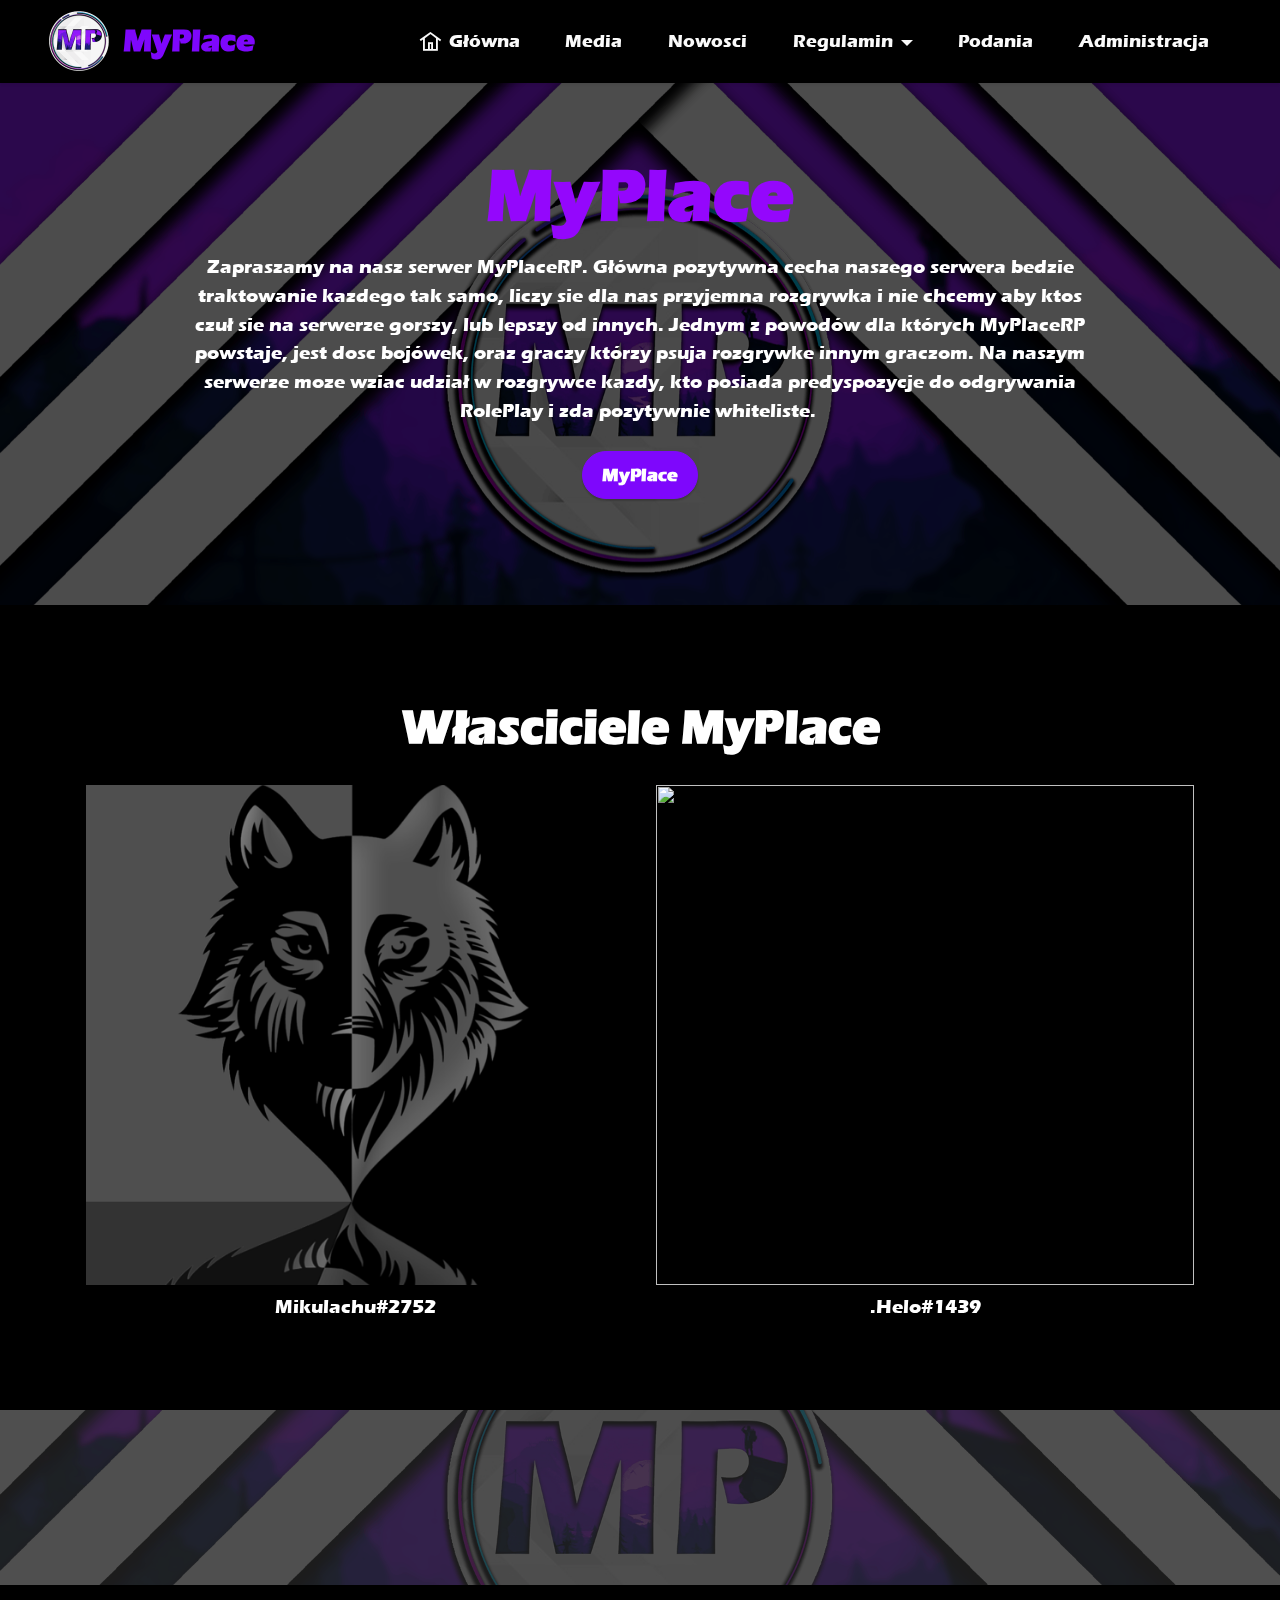
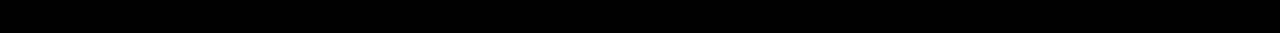
==== commit c1ddeddd: "Update index.html" ====
--- a/index.html
+++ b/index.html
@@ -97,8 +97,8 @@
         <div class="row mbr-gallery mt-4">
             
             <div class="col-12 col-md-6 col-lg-6 item gallery-image active">
-                <div class="item-wrapper" data-toggle="modal" data-bs-toggle="modal" data-target="#sS0oejhO8m-modal" data-bs-target="#sS0oejhO8m-modal">
-                    <img class="w-100" src="assets/images/mikulachu-1256x1256.png" alt="" data-slide-to="0" data-bs-slide-to="0" data-target="#lb-sS0oejhO8m" data-bs-target="#lb-sS0oejhO8m">
+                <div class="item-wrapper" data-toggle="modal" data-bs-toggle="modal" data-target="#sTAbAzuFAH-modal" data-bs-target="#sTAbAzuFAH-modal">
+                    <img class="w-100" src="assets/images/mikulachu-1256x1256.png" alt="" data-slide-to="0" data-bs-slide-to="0" data-target="#lb-sTAbAzuFAH" data-bs-target="#lb-sTAbAzuFAH">
                     <div class="icon-wrapper">
                         <span class="mobi-mbri mobi-mbri-search mbr-iconfont mbr-iconfont-btn"></span>
                     </div>
@@ -107,8 +107,8 @@
             </div>
             
             <div class="col-12 col-md-6 col-lg-6 item gallery-image">
-                <div class="item-wrapper" data-toggle="modal" data-bs-toggle="modal" data-target="#sS0oejhO8m-modal" data-bs-target="#sS0oejhO8m-modal">
-                    <img class="w-100" src="assets/images/494032.jpg" alt="" data-slide-to="1" data-bs-slide-to="1" data-target="#lb-sS0oejhO8m" data-bs-target="#lb-sS0oejhO8m">
+                <div class="item-wrapper" data-toggle="modal" data-bs-toggle="modal" data-target="#sTAbAzuFAH-modal" data-bs-target="#sTAbAzuFAH-modal">
+                    <img class="w-100" src="assets/images/helo.jpg" alt="" data-slide-to="1" data-bs-slide-to="1" data-target="#lb-sTAbAzuFAH" data-bs-target="#lb-sTAbAzuFAH">
                     <div class="icon-wrapper">
                         <span class="mobi-mbri mobi-mbri-search mbr-iconfont mbr-iconfont-btn"></span>
                     </div>
@@ -117,11 +117,11 @@
             </div>
         </div>
 
-        <div class="modal mbr-slider" tabindex="-1" role="dialog" aria-hidden="true" id="sS0oejhO8m-modal">
+        <div class="modal mbr-slider" tabindex="-1" role="dialog" aria-hidden="true" id="sTAbAzuFAH-modal">
             <div class="modal-dialog" role="document">
                 <div class="modal-content">
                     <div class="modal-body">
-                        <div class="carousel slide carousel-fade" id="lb-sS0oejhO8m" data-interval="5000" data-bs-interval="5000">
+                        <div class="carousel slide carousel-fade" id="lb-sTAbAzuFAH" data-interval="5000" data-bs-interval="5000">
                             <div class="carousel-inner">
                                 
                                 <div class="carousel-item active">
@@ -129,22 +129,22 @@
                                 </div>
                                 
                                 <div class="carousel-item">
-                                    <img class="d-block w-100" src="assets/images/494032.jpg" alt="">
+                                    <img class="d-block w-100" src="assets/images/helo.jpg" alt="">
                                 </div>
                             </div>
                             <ol class="carousel-indicators">
-                                <li data-slide-to="0" data-bs-slide-to="0" class="active" data-target="#lb-sS0oejhO8m" data-bs-target="#lb-sS0oejhO8m"></li>
-                                <li data-slide-to="1" data-bs-slide-to="1" data-target="#lb-sS0oejhO8m" data-bs-target="#lb-sS0oejhO8m"></li>
+                                <li data-slide-to="0" data-bs-slide-to="0" class="active" data-target="#lb-sTAbAzuFAH" data-bs-target="#lb-sTAbAzuFAH"></li>
+                                <li data-slide-to="1" data-bs-slide-to="1" data-target="#lb-sTAbAzuFAH" data-bs-target="#lb-sTAbAzuFAH"></li>
                                 
                                 
                             </ol>
                             <a role="button" href="" class="close" data-dismiss="modal" data-bs-dismiss="modal" aria-label="Close">
                             </a>
-                            <a class="carousel-control-prev carousel-control" role="button" data-slide="prev" data-bs-slide="prev" href="#lb-sS0oejhO8m">
+                            <a class="carousel-control-prev carousel-control" role="button" data-slide="prev" data-bs-slide="prev" href="#lb-sTAbAzuFAH">
                                 <span class="mobi-mbri mobi-mbri-arrow-prev" aria-hidden="true"></span>
                                 <span class="sr-only visually-hidden">Previous</span>
                             </a>
-                            <a class="carousel-control-next carousel-control" role="button" data-slide="next" data-bs-slide="next" href="#lb-sS0oejhO8m">
+                            <a class="carousel-control-next carousel-control" role="button" data-slide="next" data-bs-slide="next" href="#lb-sTAbAzuFAH">
                                 <span class="mobi-mbri mobi-mbri-arrow-next" aria-hidden="true"></span>
                                 <span class="sr-only visually-hidden">Next</span>
                             </a>
@@ -171,7 +171,7 @@
                     
                     
                     
-                <li class="foot-menu-item mbr-fonts-style display-7"><a href="https://discord.gg/5FHZvGKdGz" class="text-primary" target="_blank">Discord</a></li><li class="foot-menu-item mbr-fonts-style display-7"><a href="https://www.youtube.com/channel/UCZDmUCDR5gwEOlh5VvHIUFw" class="text-primary" target="_blank">YouTube</a></li><li class="foot-menu-item mbr-fonts-style display-7"><a href="https://www.instagram.com/purplerp_pl/" class="text-primary" target="_blank">Instagram</a></li></ul>
+                <li class="foot-menu-item mbr-fonts-style display-7"><a href="https://discord.gg/5FHZvGKdGz" class="text-primary" target="_blank">Discord</a></li><li class="foot-menu-item mbr-fonts-style display-7"><a href="https://www.youtube.com/channel/UCZDmUCDR5gwEOlh5VvHIUFw" class="text-primary" target="_blank">YouTube</a></li><li class="foot-menu-item mbr-fonts-style display-7"><a href="https://www.instagram.com/myplace_pl/" class="text-primary" target="_blank">Instagram</a></li></ul>
             </div>
             <div class="row social-row">
                 <div class="social-list align-right pb-2">
@@ -197,15 +197,15 @@
             </div>
             <div class="row row-copirayt">
                 <p class="mbr-text mb-0 mbr-fonts-style mbr-white align-center display-7">
-                    © Prawa autorskie MyPlacePR. Wszelkie prawa zastrzezone.
+                    © Prawa autorskie MyPlace. Wszelkie prawa zastrzezone.
                 </p>
             </div>
         </div>
     </div>
-</section><section style="background-color: rgb(0, 0, 0); font-family: -apple-system, BlinkMacSystemFont, 'Segoe UI', 'Roboto', 'Helvetica Neue', Arial, sans-serif; color:#aaa; font-size:12px; padding: 0; align-items: center; display: flex;"><a hrite/m" style="flex: 1 1; height: 3rem; padding-left: 1rem;"></a><p style="flex: 0 0 auto; margin:0; padding-right:1rem;"><a href="https://mobirise.site/q" style="color:#aaa;"> </a>      </p></section><script src="assets/bootstrap/js/bootstrap.bundle.min.js"></script>  <script src="assets/parallax/jarallax.js"></script>  <script src="assets/smoothscroll/smooth-scroll.js"></script>  <script src="assets/ytplayer/index.js"></script>  <script src="assets/dropdown/js/navbar-dropdown.js"></script>  <script src="assets/theme/js/script.js"></script>  
+</section><section style="background-color: rgb(0, 0, 0); font-family: -apple-system, BlinkMacSystemFont, 'Segoe UI', 'Roboto', 'Helvetica Neue', Arial, sans-serif; color:#aaa; font-size:12px; padding: 0; align-items: center; display: flex;"><a he/e" style="flex: 1 1; height: 3rem; padding-left: 1rem;"></a><p style="flex: 0 0 auto; margin:0; padding-right:1rem;">   <a href="https://mobirise.site/k" style="color:#aaa;"> </a></p></section><script src="assets/bootstrap/js/bootstrap.bundle.min.js"></script>  <script src="assets/parallax/jarallax.js"></script>  <script src="assets/smoothscroll/smooth-scroll.js"></script>  <script src="assets/ytplayer/index.js"></script>  <script src="assets/dropdown/js/navbar-dropdown.js"></script>  <script src="assets/theme/js/script.js"></script>  
   
   
  <div id="scrollToTop" class="scrollToTop mbr-arrow-up"><a style="text-align: center;"><i class="mbr-arrow-up-icon mbr-arrow-up-icon-cm cm-icon cm-icon-smallarrow-up"></i></a></div>
     <input name="animation" type="hidden">
   </body>
-</html>+</html>
--- a/assets/mobirise/css/mbr-additional.css
+++ b/assets/mobirise/css/mbr-additional.css
@@ -1339,7 +1339,7 @@
 .cid-sJYotj3BxN {
   padding-top: 2rem;
   padding-bottom: 2rem;
-  background-image: url("../../../assets/images/banerprp.png");
+  background-image: url("../../../assets/images/myplaceto-1920x1080.png");
 }
 .cid-sJYotj3BxN .row-links {
   width: 100%;
@@ -1833,7 +1833,7 @@
 .cid-sJYotj3BxN {
   padding-top: 2rem;
   padding-bottom: 2rem;
-  background-image: url("../../../assets/images/banerprp.png");
+  background-image: url("../../../assets/images/myplaceto-1920x1080.png");
 }
 .cid-sJYotj3BxN .row-links {
   width: 100%;
@@ -2357,7 +2357,7 @@
 .cid-sJYotj3BxN {
   padding-top: 2rem;
   padding-bottom: 2rem;
-  background-image: url("../../../assets/images/banerprp.png");
+  background-image: url("../../../assets/images/myplaceto-1920x1080.png");
 }
 .cid-sJYotj3BxN .row-links {
   width: 100%;
@@ -2782,6 +2782,35 @@
 .cid-sK4oj8T1yh .mbr-section-title {
   color: #9407fc;
 }
+.cid-sK4pQnVER6 {
+  padding-top: 6rem;
+  padding-bottom: 6rem;
+  background-color: #000000;
+}
+.cid-sK4pQnVER6 .card {
+  border-radius: 0;
+}
+@media (min-width: 992px) {
+  .cid-sK4pQnVER6 .card {
+    border-right: 1px solid white;
+  }
+}
+@media (max-width: 991px) {
+  .cid-sK4pQnVER6 .card {
+    border-right: 0px;
+    border-bottom: 1px solid white;
+  }
+}
+.cid-sK4pQnVER6 .wrapper {
+  padding: 30px 0;
+}
+.cid-sK4pQnVER6 .mbr-section-title {
+  color: #fafafa;
+}
+.cid-sK4pQnVER6 .mbr-text,
+.cid-sK4pQnVER6 .mbr-section-btn {
+  color: #ffffff;
+}
 .cid-sK4oN80hGC {
   padding-top: 6rem;
   padding-bottom: 6rem;
@@ -2840,68 +2869,10 @@
 .cid-sK4plZO4Dh .mbr-section-btn {
   color: #ffffff;
 }
-.cid-sK4pQnVER6 {
-  padding-top: 6rem;
-  padding-bottom: 6rem;
-  background-color: #000000;
-}
-.cid-sK4pQnVER6 .card {
-  border-radius: 0;
-}
-@media (min-width: 992px) {
-  .cid-sK4pQnVER6 .card {
-    border-right: 1px solid white;
-  }
-}
-@media (max-width: 991px) {
-  .cid-sK4pQnVER6 .card {
-    border-right: 0px;
-    border-bottom: 1px solid white;
-  }
-}
-.cid-sK4pQnVER6 .wrapper {
-  padding: 30px 0;
-}
-.cid-sK4pQnVER6 .mbr-section-title {
-  color: #fafafa;
-}
-.cid-sK4pQnVER6 .mbr-text,
-.cid-sK4pQnVER6 .mbr-section-btn {
-  color: #ffffff;
-}
-.cid-sK4qlPGFud {
-  padding-top: 6rem;
-  padding-bottom: 6rem;
-  background-color: #000000;
-}
-.cid-sK4qlPGFud .card {
-  border-radius: 0;
-}
-@media (min-width: 992px) {
-  .cid-sK4qlPGFud .card {
-    border-right: 1px solid white;
-  }
-}
-@media (max-width: 991px) {
-  .cid-sK4qlPGFud .card {
-    border-right: 0px;
-    border-bottom: 1px solid white;
-  }
-}
-.cid-sK4qlPGFud .wrapper {
-  padding: 30px 0;
-}
-.cid-sK4qlPGFud .mbr-section-title {
-  color: #fafafa;
-}
-.cid-sK4qlPGFud .mbr-text,
-.cid-sK4qlPGFud .mbr-section-btn {
-  color: #ffffff;
-}
 .cid-sJYotj3BxN {
   padding-top: 2rem;
   padding-bottom: 2rem;
-  background-image: url("../../../assets/images/banerprp.png");
+  background-image: url("../../../assets/images/myplaceto-1920x1080.png");
 }
 .cid-sJYotj3BxN .row-links {
   width: 100%;
@@ -3395,7 +3366,7 @@
 .cid-sJYotj3BxN {
   padding-top: 2rem;
   padding-bottom: 2rem;
-  background-image: url("../../../assets/images/banerprp.png");
+  background-image: url("../../../assets/images/myplaceto-1920x1080.png");
 }
 .cid-sJYotj3BxN .row-links {
   width: 100%;
@@ -4148,3 +4119,3606 @@
 .cid-sJYotj3BxN .media-container-row .row-copirayt p {
   width: 100%;
 }
+.cid-sJYh7Xi96P {
+  z-index: 1000;
+  width: 100%;
+  position: relative;
+  min-height: 60px;
+}
+.cid-sJYh7Xi96P nav.navbar {
+  position: fixed;
+}
+.cid-sJYh7Xi96P .dropdown-item:before {
+  font-family: Moririse2 !important;
+  content: "\e966";
+  display: inline-block;
+  width: 0;
+  position: absolute;
+  left: 1rem;
+  top: 0.5rem;
+  margin-right: 0.5rem;
+  line-height: 1;
+  font-size: inherit;
+  vertical-align: middle;
+  text-align: center;
+  overflow: hidden;
+  transform: scale(0, 1);
+  transition: all 0.25s ease-in-out;
+}
+.cid-sJYh7Xi96P .dropdown-menu {
+  padding: 0;
+  border-radius: 4px;
+  box-shadow: 0 1px 3px 0 rgba(0, 0, 0, 0.1);
+}
+.cid-sJYh7Xi96P .dropdown-item {
+  border-bottom: 1px solid #e6e6e6;
+}
+.cid-sJYh7Xi96P .dropdown-item:hover,
+.cid-sJYh7Xi96P .dropdown-item:focus {
+  background: #7e07fc !important;
+  color: white !important;
+}
+.cid-sJYh7Xi96P .dropdown-item:first-child {
+  border-top-left-radius: 4px;
+  border-top-right-radius: 4px;
+}
+.cid-sJYh7Xi96P .dropdown-item:last-child {
+  border-bottom: none;
+  border-bottom-left-radius: 4px;
+  border-bottom-right-radius: 4px;
+}
+.cid-sJYh7Xi96P .nav-dropdown .link {
+  padding: 0 0.3em !important;
+  margin: 0.667em 1em !important;
+}
+.cid-sJYh7Xi96P .nav-dropdown .link.dropdown-toggle::after {
+  margin-left: 0.5rem;
+  margin-top: 0.2rem;
+}
+.cid-sJYh7Xi96P .nav-link {
+  position: relative;
+}
+.cid-sJYh7Xi96P .container {
+  display: flex;
+  margin: auto;
+}
+.cid-sJYh7Xi96P .iconfont-wrapper {
+  color: #000000 !important;
+  font-size: 1.5rem;
+  padding-right: 0.5rem;
+}
+.cid-sJYh7Xi96P .dropdown-menu,
+.cid-sJYh7Xi96P .navbar.opened {
+  background: #000000 !important;
+}
+.cid-sJYh7Xi96P .nav-item:focus,
+.cid-sJYh7Xi96P .nav-link:focus {
+  outline: none;
+}
+.cid-sJYh7Xi96P .dropdown .dropdown-menu .dropdown-item {
+  width: auto;
+  transition: all 0.25s ease-in-out;
+}
+.cid-sJYh7Xi96P .dropdown .dropdown-menu .dropdown-item::after {
+  right: 0.5rem;
+}
+.cid-sJYh7Xi96P .dropdown .dropdown-menu .dropdown-item .mbr-iconfont {
+  margin-right: 0.5rem;
+  vertical-align: sub;
+}
+.cid-sJYh7Xi96P .dropdown .dropdown-menu .dropdown-item .mbr-iconfont:before {
+  display: inline-block;
+  transform: scale(1, 1);
+  transition: all 0.25s ease-in-out;
+}
+.cid-sJYh7Xi96P .collapsed .dropdown-menu .dropdown-item:before {
+  display: none;
+}
+.cid-sJYh7Xi96P .collapsed .dropdown .dropdown-menu .dropdown-item {
+  padding: 0.235em 1.5em 0.235em 1.5em !important;
+  transition: none;
+  margin: 0 !important;
+}
+.cid-sJYh7Xi96P .navbar {
+  min-height: 70px;
+  transition: all 0.3s;
+  border-bottom: 1px solid transparent;
+  box-shadow: 0 1px 3px 0 rgba(0, 0, 0, 0.1);
+  background: #000000;
+}
+.cid-sJYh7Xi96P .navbar.opened {
+  transition: all 0.3s;
+}
+.cid-sJYh7Xi96P .navbar .dropdown-item {
+  padding: 0.5rem 1.8rem;
+}
+.cid-sJYh7Xi96P .navbar .navbar-logo img {
+  width: auto;
+}
+.cid-sJYh7Xi96P .navbar .navbar-collapse {
+  justify-content: flex-end;
+  z-index: 1;
+}
+.cid-sJYh7Xi96P .navbar.collapsed {
+  justify-content: center;
+}
+.cid-sJYh7Xi96P .navbar.collapsed .nav-item .nav-link::before {
+  display: none;
+}
+.cid-sJYh7Xi96P .navbar.collapsed.opened .dropdown-menu {
+  top: 0;
+}
+@media (min-width: 992px) {
+  .cid-sJYh7Xi96P .navbar.collapsed.opened:not(.navbar-short) .navbar-collapse {
+    max-height: calc(98.5vh - 3.9rem);
+  }
+}
+.cid-sJYh7Xi96P .navbar.collapsed .dropdown-menu .dropdown-submenu {
+  left: 0 !important;
+}
+.cid-sJYh7Xi96P .navbar.collapsed .dropdown-menu .dropdown-item:after {
+  right: auto;
+}
+.cid-sJYh7Xi96P .navbar.collapsed .dropdown-menu .dropdown-toggle[data-toggle="dropdown-submenu"]:after {
+  margin-left: 0.5rem;
+  margin-top: 0.2rem;
+  border-top: 0.35em solid;
+  border-right: 0.35em solid transparent;
+  border-left: 0.35em solid transparent;
+  border-bottom: 0;
+  top: 41%;
+}
+.cid-sJYh7Xi96P .navbar.collapsed ul.navbar-nav li {
+  margin: auto;
+}
+.cid-sJYh7Xi96P .navbar.collapsed .dropdown-menu .dropdown-item {
+  padding: 0.25rem 1.5rem;
+  text-align: center;
+}
+.cid-sJYh7Xi96P .navbar.collapsed .icons-menu {
+  padding-left: 0;
+  padding-right: 0;
+  padding-top: 0.5rem;
+  padding-bottom: 0.5rem;
+}
+@media (max-width: 991px) {
+  .cid-sJYh7Xi96P .navbar .nav-item .nav-link::before {
+    display: none;
+  }
+  .cid-sJYh7Xi96P .navbar.opened .dropdown-menu {
+    top: 0;
+  }
+  .cid-sJYh7Xi96P .navbar .dropdown-menu .dropdown-submenu {
+    left: 0 !important;
+  }
+  .cid-sJYh7Xi96P .navbar .dropdown-menu .dropdown-item:after {
+    right: auto;
+  }
+  .cid-sJYh7Xi96P .navbar .dropdown-menu .dropdown-toggle[data-toggle="dropdown-submenu"]:after {
+    margin-left: 0.5rem;
+    margin-top: 0.2rem;
+    border-top: 0.35em solid;
+    border-right: 0.35em solid transparent;
+    border-left: 0.35em solid transparent;
+    border-bottom: 0;
+    top: 40%;
+  }
+  .cid-sJYh7Xi96P .navbar .navbar-logo img {
+    height: 3rem !important;
+  }
+  .cid-sJYh7Xi96P .navbar ul.navbar-nav li {
+    margin: auto;
+  }
+  .cid-sJYh7Xi96P .navbar .dropdown-menu .dropdown-item {
+    padding: 0.25rem 1.5rem !important;
+    text-align: center;
+  }
+  .cid-sJYh7Xi96P .navbar .navbar-brand {
+    flex-shrink: initial;
+    flex-basis: auto;
+    word-break: break-word;
+    padding-right: 2rem;
+  }
+  .cid-sJYh7Xi96P .navbar .navbar-toggler {
+    flex-basis: auto;
+  }
+  .cid-sJYh7Xi96P .navbar .icons-menu {
+    padding-left: 0;
+    padding-top: 0.5rem;
+    padding-bottom: 0.5rem;
+  }
+}
+.cid-sJYh7Xi96P .navbar.navbar-short {
+  min-height: 60px;
+}
+.cid-sJYh7Xi96P .navbar.navbar-short .navbar-logo img {
+  height: 2.5rem !important;
+}
+.cid-sJYh7Xi96P .navbar.navbar-short .navbar-brand {
+  min-height: 60px;
+  padding: 0;
+}
+.cid-sJYh7Xi96P .navbar-brand {
+  min-height: 70px;
+  flex-shrink: 0;
+  align-items: center;
+  margin-right: 0;
+  padding: 10px 0;
+  transition: all 0.3s;
+  word-break: break-word;
+  z-index: 1;
+}
+.cid-sJYh7Xi96P .navbar-brand .navbar-caption {
+  line-height: inherit !important;
+}
+.cid-sJYh7Xi96P .navbar-brand .navbar-logo a {
+  outline: none;
+}
+.cid-sJYh7Xi96P .dropdown-item.active,
+.cid-sJYh7Xi96P .dropdown-item:active {
+  background-color: transparent;
+}
+.cid-sJYh7Xi96P .navbar-expand-lg .navbar-nav .nav-link {
+  padding: 0;
+}
+.cid-sJYh7Xi96P .nav-dropdown .link.dropdown-toggle {
+  margin-right: 1.667em;
+}
+.cid-sJYh7Xi96P .nav-dropdown .link.dropdown-toggle[aria-expanded="true"] {
+  margin-right: 0;
+  padding: 0.667em 1.667em;
+}
+.cid-sJYh7Xi96P .navbar.navbar-expand-lg .dropdown .dropdown-menu {
+  background: #000000;
+}
+.cid-sJYh7Xi96P .navbar.navbar-expand-lg .dropdown .dropdown-menu .dropdown-submenu {
+  margin: 0;
+  left: 100%;
+}
+.cid-sJYh7Xi96P .navbar .dropdown.open > .dropdown-menu {
+  display: block;
+}
+.cid-sJYh7Xi96P ul.navbar-nav {
+  flex-wrap: wrap;
+}
+.cid-sJYh7Xi96P .navbar-buttons {
+  text-align: center;
+  min-width: 170px;
+}
+.cid-sJYh7Xi96P button.navbar-toggler {
+  outline: none;
+  width: 31px;
+  height: 20px;
+  cursor: pointer;
+  transition: all 0.2s;
+  position: relative;
+  align-self: center;
+}
+.cid-sJYh7Xi96P button.navbar-toggler .hamburger span {
+  position: absolute;
+  right: 0;
+  width: 30px;
+  height: 2px;
+  border-right: 5px;
+  background-color: #ffffff;
+}
+.cid-sJYh7Xi96P button.navbar-toggler .hamburger span:nth-child(1) {
+  top: 0;
+  transition: all 0.2s;
+}
+.cid-sJYh7Xi96P button.navbar-toggler .hamburger span:nth-child(2) {
+  top: 8px;
+  transition: all 0.15s;
+}
+.cid-sJYh7Xi96P button.navbar-toggler .hamburger span:nth-child(3) {
+  top: 8px;
+  transition: all 0.15s;
+}
+.cid-sJYh7Xi96P button.navbar-toggler .hamburger span:nth-child(4) {
+  top: 16px;
+  transition: all 0.2s;
+}
+.cid-sJYh7Xi96P nav.opened .hamburger span:nth-child(1) {
+  top: 8px;
+  width: 0;
+  opacity: 0;
+  right: 50%;
+  transition: all 0.2s;
+}
+.cid-sJYh7Xi96P nav.opened .hamburger span:nth-child(2) {
+  transform: rotate(45deg);
+  transition: all 0.25s;
+}
+.cid-sJYh7Xi96P nav.opened .hamburger span:nth-child(3) {
+  transform: rotate(-45deg);
+  transition: all 0.25s;
+}
+.cid-sJYh7Xi96P nav.opened .hamburger span:nth-child(4) {
+  top: 8px;
+  width: 0;
+  opacity: 0;
+  right: 50%;
+  transition: all 0.2s;
+}
+.cid-sJYh7Xi96P .navbar-dropdown {
+  padding: 0 1rem;
+  position: fixed;
+}
+.cid-sJYh7Xi96P a.nav-link {
+  display: flex;
+  align-items: center;
+  justify-content: center;
+}
+.cid-sJYh7Xi96P .icons-menu {
+  flex-wrap: nowrap;
+  display: flex;
+  justify-content: center;
+  padding-left: 1rem;
+  padding-right: 1rem;
+  padding-top: 0.3rem;
+  text-align: center;
+}
+@media screen and (-ms-high-contrast: active), (-ms-high-contrast: none) {
+  .cid-sJYh7Xi96P .navbar {
+    height: 70px;
+  }
+  .cid-sJYh7Xi96P .navbar.opened {
+    height: auto;
+  }
+  .cid-sJYh7Xi96P .nav-item .nav-link:hover::before {
+    width: 175%;
+    max-width: calc(100% + 2rem);
+    left: -1rem;
+  }
+}
+.cid-sTzYWCGZdC {
+  padding-top: 10rem;
+  padding-bottom: 10rem;
+  background-image: url("../../../assets/images/myplaceto-1920x1080.png");
+}
+.cid-sTzYWCGZdC .mbr-section-title {
+  color: #9407fc;
+}
+.cid-sTzYVDxP23 {
+  padding-top: 9rem;
+  padding-bottom: 9rem;
+  background-color: #000000;
+}
+.cid-sTzYVDxP23 .socicon-bg-facebook {
+  background: #1778f2;
+  color: #ffffff;
+}
+.cid-sTzYVDxP23 .socicon-bg-facebook:hover {
+  background: #0b60cb;
+}
+.cid-sTzYVDxP23 .socicon-bg-twitter {
+  background: #1da1f2;
+  color: #ffffff;
+}
+.cid-sTzYVDxP23 .socicon-bg-twitter:hover {
+  background: #0c85d0;
+}
+.cid-sTzYVDxP23 .socicon-bg-vkontakte {
+  background: #4680C2;
+  color: #ffffff;
+}
+.cid-sTzYVDxP23 .socicon-bg-vkontakte:hover {
+  background: #3567a0;
+}
+.cid-sTzYVDxP23 .socicon-bg-odnoklassniki {
+  background: #ee8208;
+  color: #ffffff;
+}
+.cid-sTzYVDxP23 .socicon-bg-odnoklassniki:hover {
+  background: #bd6706;
+}
+.cid-sTzYVDxP23 .socicon-bg-pinterest {
+  background: #e60023;
+  color: #ffffff;
+}
+.cid-sTzYVDxP23 .socicon-bg-pinterest:hover {
+  background: #b3001b;
+}
+.cid-sTzYVDxP23 .socicon-bg-mail {
+  background: #005ff9;
+  color: #ffffff;
+}
+.cid-sTzYVDxP23 .socicon-bg-mail:hover {
+  background: #004cc6;
+}
+.cid-sTzYVDxP23 .btn-social {
+  font-size: 32px;
+  border-radius: 50%;
+  padding: 0;
+  width: 55px;
+  height: 55px;
+  line-height: 55px;
+  position: relative;
+  cursor: pointer;
+  transition: all 0.3s ease-in-out;
+  border: none !important;
+}
+.cid-sTzYVDxP23 .btn-social i {
+  top: 0;
+  line-height: 55px;
+  width: 55px;
+}
+.cid-sTzYVDxP23 [class^="socicon-"]:before,
+.cid-sTzYVDxP23 [class*=" socicon-"]:before {
+  line-height: 55px;
+}
+.cid-sTzYW1TTP5 {
+  padding-top: 9rem;
+  padding-bottom: 9rem;
+  background-color: #000000;
+}
+.cid-sTzYW1TTP5 .socicon-bg-facebook {
+  background: #1778f2;
+  color: #ffffff;
+}
+.cid-sTzYW1TTP5 .socicon-bg-facebook:hover {
+  background: #0b60cb;
+}
+.cid-sTzYW1TTP5 .socicon-bg-twitter {
+  background: #1da1f2;
+  color: #ffffff;
+}
+.cid-sTzYW1TTP5 .socicon-bg-twitter:hover {
+  background: #0c85d0;
+}
+.cid-sTzYW1TTP5 .socicon-bg-vkontakte {
+  background: #4680C2;
+  color: #ffffff;
+}
+.cid-sTzYW1TTP5 .socicon-bg-vkontakte:hover {
+  background: #3567a0;
+}
+.cid-sTzYW1TTP5 .socicon-bg-odnoklassniki {
+  background: #ee8208;
+  color: #ffffff;
+}
+.cid-sTzYW1TTP5 .socicon-bg-odnoklassniki:hover {
+  background: #bd6706;
+}
+.cid-sTzYW1TTP5 .socicon-bg-pinterest {
+  background: #e60023;
+  color: #ffffff;
+}
+.cid-sTzYW1TTP5 .socicon-bg-pinterest:hover {
+  background: #b3001b;
+}
+.cid-sTzYW1TTP5 .socicon-bg-mail {
+  background: #005ff9;
+  color: #ffffff;
+}
+.cid-sTzYW1TTP5 .socicon-bg-mail:hover {
+  background: #004cc6;
+}
+.cid-sTzYW1TTP5 .btn-social {
+  font-size: 32px;
+  border-radius: 50%;
+  padding: 0;
+  width: 55px;
+  height: 55px;
+  line-height: 55px;
+  position: relative;
+  cursor: pointer;
+  transition: all 0.3s ease-in-out;
+  border: none !important;
+}
+.cid-sTzYW1TTP5 .btn-social i {
+  top: 0;
+  line-height: 55px;
+  width: 55px;
+}
+.cid-sTzYW1TTP5 [class^="socicon-"]:before,
+.cid-sTzYW1TTP5 [class*=" socicon-"]:before {
+  line-height: 55px;
+}
+.cid-sTzYViPgxa {
+  padding-top: 9rem;
+  padding-bottom: 9rem;
+  background-color: #000000;
+}
+.cid-sTzYViPgxa .socicon-bg-facebook {
+  background: #1778f2;
+  color: #ffffff;
+}
+.cid-sTzYViPgxa .socicon-bg-facebook:hover {
+  background: #0b60cb;
+}
+.cid-sTzYViPgxa .socicon-bg-twitter {
+  background: #1da1f2;
+  color: #ffffff;
+}
+.cid-sTzYViPgxa .socicon-bg-twitter:hover {
+  background: #0c85d0;
+}
+.cid-sTzYViPgxa .socicon-bg-vkontakte {
+  background: #4680C2;
+  color: #ffffff;
+}
+.cid-sTzYViPgxa .socicon-bg-vkontakte:hover {
+  background: #3567a0;
+}
+.cid-sTzYViPgxa .socicon-bg-odnoklassniki {
+  background: #ee8208;
+  color: #ffffff;
+}
+.cid-sTzYViPgxa .socicon-bg-odnoklassniki:hover {
+  background: #bd6706;
+}
+.cid-sTzYViPgxa .socicon-bg-pinterest {
+  background: #e60023;
+  color: #ffffff;
+}
+.cid-sTzYViPgxa .socicon-bg-pinterest:hover {
+  background: #b3001b;
+}
+.cid-sTzYViPgxa .socicon-bg-mail {
+  background: #005ff9;
+  color: #ffffff;
+}
+.cid-sTzYViPgxa .socicon-bg-mail:hover {
+  background: #004cc6;
+}
+.cid-sTzYViPgxa .btn-social {
+  font-size: 32px;
+  border-radius: 50%;
+  padding: 0;
+  width: 55px;
+  height: 55px;
+  line-height: 55px;
+  position: relative;
+  cursor: pointer;
+  transition: all 0.3s ease-in-out;
+  border: none !important;
+}
+.cid-sTzYViPgxa .btn-social i {
+  top: 0;
+  line-height: 55px;
+  width: 55px;
+}
+.cid-sTzYViPgxa [class^="socicon-"]:before,
+.cid-sTzYViPgxa [class*=" socicon-"]:before {
+  line-height: 55px;
+}
+.cid-sJYotj3BxN {
+  padding-top: 2rem;
+  padding-bottom: 2rem;
+  background-image: url("../../../assets/images/myplaceto-1920x1080.png");
+}
+.cid-sJYotj3BxN .row-links {
+  width: 100%;
+  justify-content: center;
+}
+.cid-sJYotj3BxN .social-row {
+  width: 100%;
+  justify-content: center;
+}
+.cid-sJYotj3BxN .media-container-row {
+  flex-direction: column;
+  justify-content: center;
+  align-items: center;
+}
+.cid-sJYotj3BxN .media-container-row .foot-menu {
+  list-style: none;
+  display: flex;
+  justify-content: center;
+  flex-wrap: wrap;
+  padding: 0;
+  margin-bottom: 0;
+}
+.cid-sJYotj3BxN .media-container-row .foot-menu li {
+  padding: 0 1rem 1rem 1rem;
+}
+.cid-sJYotj3BxN .media-container-row .foot-menu li p {
+  margin: 0;
+}
+.cid-sJYotj3BxN .media-container-row .social-list {
+  padding-left: 0;
+  margin-bottom: 0;
+  list-style: none;
+  display: flex;
+  flex-wrap: wrap;
+  justify-content: flex-end;
+}
+.cid-sJYotj3BxN .media-container-row .social-list .mbr-iconfont-social {
+  font-size: 1.5rem;
+  color: #ffffff;
+}
+.cid-sJYotj3BxN .media-container-row .social-list .soc-item {
+  margin: 0 .5rem;
+}
+.cid-sJYotj3BxN .media-container-row .social-list a {
+  margin: 0;
+  opacity: .5;
+  transition: .2s linear;
+}
+.cid-sJYotj3BxN .media-container-row .social-list a:hover {
+  opacity: 1;
+}
+@media (max-width: 767px) {
+  .cid-sJYotj3BxN .media-container-row .social-list {
+    -webkit-justify-content: center;
+    justify-content: center;
+  }
+}
+.cid-sJYotj3BxN .media-container-row .row-copirayt {
+  word-break: break-word;
+  width: 100%;
+}
+.cid-sJYotj3BxN .media-container-row .row-copirayt p {
+  width: 100%;
+}
+.cid-sJYh7Xi96P {
+  z-index: 1000;
+  width: 100%;
+  position: relative;
+  min-height: 60px;
+}
+.cid-sJYh7Xi96P nav.navbar {
+  position: fixed;
+}
+.cid-sJYh7Xi96P .dropdown-item:before {
+  font-family: Moririse2 !important;
+  content: "\e966";
+  display: inline-block;
+  width: 0;
+  position: absolute;
+  left: 1rem;
+  top: 0.5rem;
+  margin-right: 0.5rem;
+  line-height: 1;
+  font-size: inherit;
+  vertical-align: middle;
+  text-align: center;
+  overflow: hidden;
+  transform: scale(0, 1);
+  transition: all 0.25s ease-in-out;
+}
+.cid-sJYh7Xi96P .dropdown-menu {
+  padding: 0;
+  border-radius: 4px;
+  box-shadow: 0 1px 3px 0 rgba(0, 0, 0, 0.1);
+}
+.cid-sJYh7Xi96P .dropdown-item {
+  border-bottom: 1px solid #e6e6e6;
+}
+.cid-sJYh7Xi96P .dropdown-item:hover,
+.cid-sJYh7Xi96P .dropdown-item:focus {
+  background: #7e07fc !important;
+  color: white !important;
+}
+.cid-sJYh7Xi96P .dropdown-item:first-child {
+  border-top-left-radius: 4px;
+  border-top-right-radius: 4px;
+}
+.cid-sJYh7Xi96P .dropdown-item:last-child {
+  border-bottom: none;
+  border-bottom-left-radius: 4px;
+  border-bottom-right-radius: 4px;
+}
+.cid-sJYh7Xi96P .nav-dropdown .link {
+  padding: 0 0.3em !important;
+  margin: 0.667em 1em !important;
+}
+.cid-sJYh7Xi96P .nav-dropdown .link.dropdown-toggle::after {
+  margin-left: 0.5rem;
+  margin-top: 0.2rem;
+}
+.cid-sJYh7Xi96P .nav-link {
+  position: relative;
+}
+.cid-sJYh7Xi96P .container {
+  display: flex;
+  margin: auto;
+}
+.cid-sJYh7Xi96P .iconfont-wrapper {
+  color: #000000 !important;
+  font-size: 1.5rem;
+  padding-right: 0.5rem;
+}
+.cid-sJYh7Xi96P .dropdown-menu,
+.cid-sJYh7Xi96P .navbar.opened {
+  background: #000000 !important;
+}
+.cid-sJYh7Xi96P .nav-item:focus,
+.cid-sJYh7Xi96P .nav-link:focus {
+  outline: none;
+}
+.cid-sJYh7Xi96P .dropdown .dropdown-menu .dropdown-item {
+  width: auto;
+  transition: all 0.25s ease-in-out;
+}
+.cid-sJYh7Xi96P .dropdown .dropdown-menu .dropdown-item::after {
+  right: 0.5rem;
+}
+.cid-sJYh7Xi96P .dropdown .dropdown-menu .dropdown-item .mbr-iconfont {
+  margin-right: 0.5rem;
+  vertical-align: sub;
+}
+.cid-sJYh7Xi96P .dropdown .dropdown-menu .dropdown-item .mbr-iconfont:before {
+  display: inline-block;
+  transform: scale(1, 1);
+  transition: all 0.25s ease-in-out;
+}
+.cid-sJYh7Xi96P .collapsed .dropdown-menu .dropdown-item:before {
+  display: none;
+}
+.cid-sJYh7Xi96P .collapsed .dropdown .dropdown-menu .dropdown-item {
+  padding: 0.235em 1.5em 0.235em 1.5em !important;
+  transition: none;
+  margin: 0 !important;
+}
+.cid-sJYh7Xi96P .navbar {
+  min-height: 70px;
+  transition: all 0.3s;
+  border-bottom: 1px solid transparent;
+  box-shadow: 0 1px 3px 0 rgba(0, 0, 0, 0.1);
+  background: #000000;
+}
+.cid-sJYh7Xi96P .navbar.opened {
+  transition: all 0.3s;
+}
+.cid-sJYh7Xi96P .navbar .dropdown-item {
+  padding: 0.5rem 1.8rem;
+}
+.cid-sJYh7Xi96P .navbar .navbar-logo img {
+  width: auto;
+}
+.cid-sJYh7Xi96P .navbar .navbar-collapse {
+  justify-content: flex-end;
+  z-index: 1;
+}
+.cid-sJYh7Xi96P .navbar.collapsed {
+  justify-content: center;
+}
+.cid-sJYh7Xi96P .navbar.collapsed .nav-item .nav-link::before {
+  display: none;
+}
+.cid-sJYh7Xi96P .navbar.collapsed.opened .dropdown-menu {
+  top: 0;
+}
+@media (min-width: 992px) {
+  .cid-sJYh7Xi96P .navbar.collapsed.opened:not(.navbar-short) .navbar-collapse {
+    max-height: calc(98.5vh - 3.9rem);
+  }
+}
+.cid-sJYh7Xi96P .navbar.collapsed .dropdown-menu .dropdown-submenu {
+  left: 0 !important;
+}
+.cid-sJYh7Xi96P .navbar.collapsed .dropdown-menu .dropdown-item:after {
+  right: auto;
+}
+.cid-sJYh7Xi96P .navbar.collapsed .dropdown-menu .dropdown-toggle[data-toggle="dropdown-submenu"]:after {
+  margin-left: 0.5rem;
+  margin-top: 0.2rem;
+  border-top: 0.35em solid;
+  border-right: 0.35em solid transparent;
+  border-left: 0.35em solid transparent;
+  border-bottom: 0;
+  top: 41%;
+}
+.cid-sJYh7Xi96P .navbar.collapsed ul.navbar-nav li {
+  margin: auto;
+}
+.cid-sJYh7Xi96P .navbar.collapsed .dropdown-menu .dropdown-item {
+  padding: 0.25rem 1.5rem;
+  text-align: center;
+}
+.cid-sJYh7Xi96P .navbar.collapsed .icons-menu {
+  padding-left: 0;
+  padding-right: 0;
+  padding-top: 0.5rem;
+  padding-bottom: 0.5rem;
+}
+@media (max-width: 991px) {
+  .cid-sJYh7Xi96P .navbar .nav-item .nav-link::before {
+    display: none;
+  }
+  .cid-sJYh7Xi96P .navbar.opened .dropdown-menu {
+    top: 0;
+  }
+  .cid-sJYh7Xi96P .navbar .dropdown-menu .dropdown-submenu {
+    left: 0 !important;
+  }
+  .cid-sJYh7Xi96P .navbar .dropdown-menu .dropdown-item:after {
+    right: auto;
+  }
+  .cid-sJYh7Xi96P .navbar .dropdown-menu .dropdown-toggle[data-toggle="dropdown-submenu"]:after {
+    margin-left: 0.5rem;
+    margin-top: 0.2rem;
+    border-top: 0.35em solid;
+    border-right: 0.35em solid transparent;
+    border-left: 0.35em solid transparent;
+    border-bottom: 0;
+    top: 40%;
+  }
+  .cid-sJYh7Xi96P .navbar .navbar-logo img {
+    height: 3rem !important;
+  }
+  .cid-sJYh7Xi96P .navbar ul.navbar-nav li {
+    margin: auto;
+  }
+  .cid-sJYh7Xi96P .navbar .dropdown-menu .dropdown-item {
+    padding: 0.25rem 1.5rem !important;
+    text-align: center;
+  }
+  .cid-sJYh7Xi96P .navbar .navbar-brand {
+    flex-shrink: initial;
+    flex-basis: auto;
+    word-break: break-word;
+    padding-right: 2rem;
+  }
+  .cid-sJYh7Xi96P .navbar .navbar-toggler {
+    flex-basis: auto;
+  }
+  .cid-sJYh7Xi96P .navbar .icons-menu {
+    padding-left: 0;
+    padding-top: 0.5rem;
+    padding-bottom: 0.5rem;
+  }
+}
+.cid-sJYh7Xi96P .navbar.navbar-short {
+  min-height: 60px;
+}
+.cid-sJYh7Xi96P .navbar.navbar-short .navbar-logo img {
+  height: 2.5rem !important;
+}
+.cid-sJYh7Xi96P .navbar.navbar-short .navbar-brand {
+  min-height: 60px;
+  padding: 0;
+}
+.cid-sJYh7Xi96P .navbar-brand {
+  min-height: 70px;
+  flex-shrink: 0;
+  align-items: center;
+  margin-right: 0;
+  padding: 10px 0;
+  transition: all 0.3s;
+  word-break: break-word;
+  z-index: 1;
+}
+.cid-sJYh7Xi96P .navbar-brand .navbar-caption {
+  line-height: inherit !important;
+}
+.cid-sJYh7Xi96P .navbar-brand .navbar-logo a {
+  outline: none;
+}
+.cid-sJYh7Xi96P .dropdown-item.active,
+.cid-sJYh7Xi96P .dropdown-item:active {
+  background-color: transparent;
+}
+.cid-sJYh7Xi96P .navbar-expand-lg .navbar-nav .nav-link {
+  padding: 0;
+}
+.cid-sJYh7Xi96P .nav-dropdown .link.dropdown-toggle {
+  margin-right: 1.667em;
+}
+.cid-sJYh7Xi96P .nav-dropdown .link.dropdown-toggle[aria-expanded="true"] {
+  margin-right: 0;
+  padding: 0.667em 1.667em;
+}
+.cid-sJYh7Xi96P .navbar.navbar-expand-lg .dropdown .dropdown-menu {
+  background: #000000;
+}
+.cid-sJYh7Xi96P .navbar.navbar-expand-lg .dropdown .dropdown-menu .dropdown-submenu {
+  margin: 0;
+  left: 100%;
+}
+.cid-sJYh7Xi96P .navbar .dropdown.open > .dropdown-menu {
+  display: block;
+}
+.cid-sJYh7Xi96P ul.navbar-nav {
+  flex-wrap: wrap;
+}
+.cid-sJYh7Xi96P .navbar-buttons {
+  text-align: center;
+  min-width: 170px;
+}
+.cid-sJYh7Xi96P button.navbar-toggler {
+  outline: none;
+  width: 31px;
+  height: 20px;
+  cursor: pointer;
+  transition: all 0.2s;
+  position: relative;
+  align-self: center;
+}
+.cid-sJYh7Xi96P button.navbar-toggler .hamburger span {
+  position: absolute;
+  right: 0;
+  width: 30px;
+  height: 2px;
+  border-right: 5px;
+  background-color: #ffffff;
+}
+.cid-sJYh7Xi96P button.navbar-toggler .hamburger span:nth-child(1) {
+  top: 0;
+  transition: all 0.2s;
+}
+.cid-sJYh7Xi96P button.navbar-toggler .hamburger span:nth-child(2) {
+  top: 8px;
+  transition: all 0.15s;
+}
+.cid-sJYh7Xi96P button.navbar-toggler .hamburger span:nth-child(3) {
+  top: 8px;
+  transition: all 0.15s;
+}
+.cid-sJYh7Xi96P button.navbar-toggler .hamburger span:nth-child(4) {
+  top: 16px;
+  transition: all 0.2s;
+}
+.cid-sJYh7Xi96P nav.opened .hamburger span:nth-child(1) {
+  top: 8px;
+  width: 0;
+  opacity: 0;
+  right: 50%;
+  transition: all 0.2s;
+}
+.cid-sJYh7Xi96P nav.opened .hamburger span:nth-child(2) {
+  transform: rotate(45deg);
+  transition: all 0.25s;
+}
+.cid-sJYh7Xi96P nav.opened .hamburger span:nth-child(3) {
+  transform: rotate(-45deg);
+  transition: all 0.25s;
+}
+.cid-sJYh7Xi96P nav.opened .hamburger span:nth-child(4) {
+  top: 8px;
+  width: 0;
+  opacity: 0;
+  right: 50%;
+  transition: all 0.2s;
+}
+.cid-sJYh7Xi96P .navbar-dropdown {
+  padding: 0 1rem;
+  position: fixed;
+}
+.cid-sJYh7Xi96P a.nav-link {
+  display: flex;
+  align-items: center;
+  justify-content: center;
+}
+.cid-sJYh7Xi96P .icons-menu {
+  flex-wrap: nowrap;
+  display: flex;
+  justify-content: center;
+  padding-left: 1rem;
+  padding-right: 1rem;
+  padding-top: 0.3rem;
+  text-align: center;
+}
+@media screen and (-ms-high-contrast: active), (-ms-high-contrast: none) {
+  .cid-sJYh7Xi96P .navbar {
+    height: 70px;
+  }
+  .cid-sJYh7Xi96P .navbar.opened {
+    height: auto;
+  }
+  .cid-sJYh7Xi96P .nav-item .nav-link:hover::before {
+    width: 175%;
+    max-width: calc(100% + 2rem);
+    left: -1rem;
+  }
+}
+.cid-sTzZvnusHD {
+  padding-top: 10rem;
+  padding-bottom: 10rem;
+  background-image: url("../../../assets/images/myplaceto-1920x1080.png");
+}
+.cid-sTzZvnusHD .mbr-section-title {
+  color: #9407fc;
+}
+.cid-sTzZu0rch0 {
+  padding-top: 9rem;
+  padding-bottom: 9rem;
+  background-color: #000000;
+}
+.cid-sTzZu0rch0 .socicon-bg-facebook {
+  background: #1778f2;
+  color: #ffffff;
+}
+.cid-sTzZu0rch0 .socicon-bg-facebook:hover {
+  background: #0b60cb;
+}
+.cid-sTzZu0rch0 .socicon-bg-twitter {
+  background: #1da1f2;
+  color: #ffffff;
+}
+.cid-sTzZu0rch0 .socicon-bg-twitter:hover {
+  background: #0c85d0;
+}
+.cid-sTzZu0rch0 .socicon-bg-vkontakte {
+  background: #4680C2;
+  color: #ffffff;
+}
+.cid-sTzZu0rch0 .socicon-bg-vkontakte:hover {
+  background: #3567a0;
+}
+.cid-sTzZu0rch0 .socicon-bg-odnoklassniki {
+  background: #ee8208;
+  color: #ffffff;
+}
+.cid-sTzZu0rch0 .socicon-bg-odnoklassniki:hover {
+  background: #bd6706;
+}
+.cid-sTzZu0rch0 .socicon-bg-pinterest {
+  background: #e60023;
+  color: #ffffff;
+}
+.cid-sTzZu0rch0 .socicon-bg-pinterest:hover {
+  background: #b3001b;
+}
+.cid-sTzZu0rch0 .socicon-bg-mail {
+  background: #005ff9;
+  color: #ffffff;
+}
+.cid-sTzZu0rch0 .socicon-bg-mail:hover {
+  background: #004cc6;
+}
+.cid-sTzZu0rch0 .btn-social {
+  font-size: 32px;
+  border-radius: 50%;
+  padding: 0;
+  width: 55px;
+  height: 55px;
+  line-height: 55px;
+  position: relative;
+  cursor: pointer;
+  transition: all 0.3s ease-in-out;
+  border: none !important;
+}
+.cid-sTzZu0rch0 .btn-social i {
+  top: 0;
+  line-height: 55px;
+  width: 55px;
+}
+.cid-sTzZu0rch0 [class^="socicon-"]:before,
+.cid-sTzZu0rch0 [class*=" socicon-"]:before {
+  line-height: 55px;
+}
+.cid-sTzZuU6krV {
+  padding-top: 9rem;
+  padding-bottom: 9rem;
+  background-color: #000000;
+}
+.cid-sTzZuU6krV .socicon-bg-facebook {
+  background: #1778f2;
+  color: #ffffff;
+}
+.cid-sTzZuU6krV .socicon-bg-facebook:hover {
+  background: #0b60cb;
+}
+.cid-sTzZuU6krV .socicon-bg-twitter {
+  background: #1da1f2;
+  color: #ffffff;
+}
+.cid-sTzZuU6krV .socicon-bg-twitter:hover {
+  background: #0c85d0;
+}
+.cid-sTzZuU6krV .socicon-bg-vkontakte {
+  background: #4680C2;
+  color: #ffffff;
+}
+.cid-sTzZuU6krV .socicon-bg-vkontakte:hover {
+  background: #3567a0;
+}
+.cid-sTzZuU6krV .socicon-bg-odnoklassniki {
+  background: #ee8208;
+  color: #ffffff;
+}
+.cid-sTzZuU6krV .socicon-bg-odnoklassniki:hover {
+  background: #bd6706;
+}
+.cid-sTzZuU6krV .socicon-bg-pinterest {
+  background: #e60023;
+  color: #ffffff;
+}
+.cid-sTzZuU6krV .socicon-bg-pinterest:hover {
+  background: #b3001b;
+}
+.cid-sTzZuU6krV .socicon-bg-mail {
+  background: #005ff9;
+  color: #ffffff;
+}
+.cid-sTzZuU6krV .socicon-bg-mail:hover {
+  background: #004cc6;
+}
+.cid-sTzZuU6krV .btn-social {
+  font-size: 32px;
+  border-radius: 50%;
+  padding: 0;
+  width: 55px;
+  height: 55px;
+  line-height: 55px;
+  position: relative;
+  cursor: pointer;
+  transition: all 0.3s ease-in-out;
+  border: none !important;
+}
+.cid-sTzZuU6krV .btn-social i {
+  top: 0;
+  line-height: 55px;
+  width: 55px;
+}
+.cid-sTzZuU6krV [class^="socicon-"]:before,
+.cid-sTzZuU6krV [class*=" socicon-"]:before {
+  line-height: 55px;
+}
+.cid-sTzZuj1lsO {
+  padding-top: 9rem;
+  padding-bottom: 9rem;
+  background-color: #000000;
+}
+.cid-sTzZuj1lsO .socicon-bg-facebook {
+  background: #1778f2;
+  color: #ffffff;
+}
+.cid-sTzZuj1lsO .socicon-bg-facebook:hover {
+  background: #0b60cb;
+}
+.cid-sTzZuj1lsO .socicon-bg-twitter {
+  background: #1da1f2;
+  color: #ffffff;
+}
+.cid-sTzZuj1lsO .socicon-bg-twitter:hover {
+  background: #0c85d0;
+}
+.cid-sTzZuj1lsO .socicon-bg-vkontakte {
+  background: #4680C2;
+  color: #ffffff;
+}
+.cid-sTzZuj1lsO .socicon-bg-vkontakte:hover {
+  background: #3567a0;
+}
+.cid-sTzZuj1lsO .socicon-bg-odnoklassniki {
+  background: #ee8208;
+  color: #ffffff;
+}
+.cid-sTzZuj1lsO .socicon-bg-odnoklassniki:hover {
+  background: #bd6706;
+}
+.cid-sTzZuj1lsO .socicon-bg-pinterest {
+  background: #e60023;
+  color: #ffffff;
+}
+.cid-sTzZuj1lsO .socicon-bg-pinterest:hover {
+  background: #b3001b;
+}
+.cid-sTzZuj1lsO .socicon-bg-mail {
+  background: #005ff9;
+  color: #ffffff;
+}
+.cid-sTzZuj1lsO .socicon-bg-mail:hover {
+  background: #004cc6;
+}
+.cid-sTzZuj1lsO .btn-social {
+  font-size: 32px;
+  border-radius: 50%;
+  padding: 0;
+  width: 55px;
+  height: 55px;
+  line-height: 55px;
+  position: relative;
+  cursor: pointer;
+  transition: all 0.3s ease-in-out;
+  border: none !important;
+}
+.cid-sTzZuj1lsO .btn-social i {
+  top: 0;
+  line-height: 55px;
+  width: 55px;
+}
+.cid-sTzZuj1lsO [class^="socicon-"]:before,
+.cid-sTzZuj1lsO [class*=" socicon-"]:before {
+  line-height: 55px;
+}
+.cid-sJYotj3BxN {
+  padding-top: 2rem;
+  padding-bottom: 2rem;
+  background-image: url("../../../assets/images/myplaceto-1920x1080.png");
+}
+.cid-sJYotj3BxN .row-links {
+  width: 100%;
+  justify-content: center;
+}
+.cid-sJYotj3BxN .social-row {
+  width: 100%;
+  justify-content: center;
+}
+.cid-sJYotj3BxN .media-container-row {
+  flex-direction: column;
+  justify-content: center;
+  align-items: center;
+}
+.cid-sJYotj3BxN .media-container-row .foot-menu {
+  list-style: none;
+  display: flex;
+  justify-content: center;
+  flex-wrap: wrap;
+  padding: 0;
+  margin-bottom: 0;
+}
+.cid-sJYotj3BxN .media-container-row .foot-menu li {
+  padding: 0 1rem 1rem 1rem;
+}
+.cid-sJYotj3BxN .media-container-row .foot-menu li p {
+  margin: 0;
+}
+.cid-sJYotj3BxN .media-container-row .social-list {
+  padding-left: 0;
+  margin-bottom: 0;
+  list-style: none;
+  display: flex;
+  flex-wrap: wrap;
+  justify-content: flex-end;
+}
+.cid-sJYotj3BxN .media-container-row .social-list .mbr-iconfont-social {
+  font-size: 1.5rem;
+  color: #ffffff;
+}
+.cid-sJYotj3BxN .media-container-row .social-list .soc-item {
+  margin: 0 .5rem;
+}
+.cid-sJYotj3BxN .media-container-row .social-list a {
+  margin: 0;
+  opacity: .5;
+  transition: .2s linear;
+}
+.cid-sJYotj3BxN .media-container-row .social-list a:hover {
+  opacity: 1;
+}
+@media (max-width: 767px) {
+  .cid-sJYotj3BxN .media-container-row .social-list {
+    -webkit-justify-content: center;
+    justify-content: center;
+  }
+}
+.cid-sJYotj3BxN .media-container-row .row-copirayt {
+  word-break: break-word;
+  width: 100%;
+}
+.cid-sJYotj3BxN .media-container-row .row-copirayt p {
+  width: 100%;
+}
+.cid-sJYh7Xi96P {
+  z-index: 1000;
+  width: 100%;
+  position: relative;
+  min-height: 60px;
+}
+.cid-sJYh7Xi96P nav.navbar {
+  position: fixed;
+}
+.cid-sJYh7Xi96P .dropdown-item:before {
+  font-family: Moririse2 !important;
+  content: "\e966";
+  display: inline-block;
+  width: 0;
+  position: absolute;
+  left: 1rem;
+  top: 0.5rem;
+  margin-right: 0.5rem;
+  line-height: 1;
+  font-size: inherit;
+  vertical-align: middle;
+  text-align: center;
+  overflow: hidden;
+  transform: scale(0, 1);
+  transition: all 0.25s ease-in-out;
+}
+.cid-sJYh7Xi96P .dropdown-menu {
+  padding: 0;
+  border-radius: 4px;
+  box-shadow: 0 1px 3px 0 rgba(0, 0, 0, 0.1);
+}
+.cid-sJYh7Xi96P .dropdown-item {
+  border-bottom: 1px solid #e6e6e6;
+}
+.cid-sJYh7Xi96P .dropdown-item:hover,
+.cid-sJYh7Xi96P .dropdown-item:focus {
+  background: #7e07fc !important;
+  color: white !important;
+}
+.cid-sJYh7Xi96P .dropdown-item:first-child {
+  border-top-left-radius: 4px;
+  border-top-right-radius: 4px;
+}
+.cid-sJYh7Xi96P .dropdown-item:last-child {
+  border-bottom: none;
+  border-bottom-left-radius: 4px;
+  border-bottom-right-radius: 4px;
+}
+.cid-sJYh7Xi96P .nav-dropdown .link {
+  padding: 0 0.3em !important;
+  margin: 0.667em 1em !important;
+}
+.cid-sJYh7Xi96P .nav-dropdown .link.dropdown-toggle::after {
+  margin-left: 0.5rem;
+  margin-top: 0.2rem;
+}
+.cid-sJYh7Xi96P .nav-link {
+  position: relative;
+}
+.cid-sJYh7Xi96P .container {
+  display: flex;
+  margin: auto;
+}
+.cid-sJYh7Xi96P .iconfont-wrapper {
+  color: #000000 !important;
+  font-size: 1.5rem;
+  padding-right: 0.5rem;
+}
+.cid-sJYh7Xi96P .dropdown-menu,
+.cid-sJYh7Xi96P .navbar.opened {
+  background: #000000 !important;
+}
+.cid-sJYh7Xi96P .nav-item:focus,
+.cid-sJYh7Xi96P .nav-link:focus {
+  outline: none;
+}
+.cid-sJYh7Xi96P .dropdown .dropdown-menu .dropdown-item {
+  width: auto;
+  transition: all 0.25s ease-in-out;
+}
+.cid-sJYh7Xi96P .dropdown .dropdown-menu .dropdown-item::after {
+  right: 0.5rem;
+}
+.cid-sJYh7Xi96P .dropdown .dropdown-menu .dropdown-item .mbr-iconfont {
+  margin-right: 0.5rem;
+  vertical-align: sub;
+}
+.cid-sJYh7Xi96P .dropdown .dropdown-menu .dropdown-item .mbr-iconfont:before {
+  display: inline-block;
+  transform: scale(1, 1);
+  transition: all 0.25s ease-in-out;
+}
+.cid-sJYh7Xi96P .collapsed .dropdown-menu .dropdown-item:before {
+  display: none;
+}
+.cid-sJYh7Xi96P .collapsed .dropdown .dropdown-menu .dropdown-item {
+  padding: 0.235em 1.5em 0.235em 1.5em !important;
+  transition: none;
+  margin: 0 !important;
+}
+.cid-sJYh7Xi96P .navbar {
+  min-height: 70px;
+  transition: all 0.3s;
+  border-bottom: 1px solid transparent;
+  box-shadow: 0 1px 3px 0 rgba(0, 0, 0, 0.1);
+  background: #000000;
+}
+.cid-sJYh7Xi96P .navbar.opened {
+  transition: all 0.3s;
+}
+.cid-sJYh7Xi96P .navbar .dropdown-item {
+  padding: 0.5rem 1.8rem;
+}
+.cid-sJYh7Xi96P .navbar .navbar-logo img {
+  width: auto;
+}
+.cid-sJYh7Xi96P .navbar .navbar-collapse {
+  justify-content: flex-end;
+  z-index: 1;
+}
+.cid-sJYh7Xi96P .navbar.collapsed {
+  justify-content: center;
+}
+.cid-sJYh7Xi96P .navbar.collapsed .nav-item .nav-link::before {
+  display: none;
+}
+.cid-sJYh7Xi96P .navbar.collapsed.opened .dropdown-menu {
+  top: 0;
+}
+@media (min-width: 992px) {
+  .cid-sJYh7Xi96P .navbar.collapsed.opened:not(.navbar-short) .navbar-collapse {
+    max-height: calc(98.5vh - 3.9rem);
+  }
+}
+.cid-sJYh7Xi96P .navbar.collapsed .dropdown-menu .dropdown-submenu {
+  left: 0 !important;
+}
+.cid-sJYh7Xi96P .navbar.collapsed .dropdown-menu .dropdown-item:after {
+  right: auto;
+}
+.cid-sJYh7Xi96P .navbar.collapsed .dropdown-menu .dropdown-toggle[data-toggle="dropdown-submenu"]:after {
+  margin-left: 0.5rem;
+  margin-top: 0.2rem;
+  border-top: 0.35em solid;
+  border-right: 0.35em solid transparent;
+  border-left: 0.35em solid transparent;
+  border-bottom: 0;
+  top: 41%;
+}
+.cid-sJYh7Xi96P .navbar.collapsed ul.navbar-nav li {
+  margin: auto;
+}
+.cid-sJYh7Xi96P .navbar.collapsed .dropdown-menu .dropdown-item {
+  padding: 0.25rem 1.5rem;
+  text-align: center;
+}
+.cid-sJYh7Xi96P .navbar.collapsed .icons-menu {
+  padding-left: 0;
+  padding-right: 0;
+  padding-top: 0.5rem;
+  padding-bottom: 0.5rem;
+}
+@media (max-width: 991px) {
+  .cid-sJYh7Xi96P .navbar .nav-item .nav-link::before {
+    display: none;
+  }
+  .cid-sJYh7Xi96P .navbar.opened .dropdown-menu {
+    top: 0;
+  }
+  .cid-sJYh7Xi96P .navbar .dropdown-menu .dropdown-submenu {
+    left: 0 !important;
+  }
+  .cid-sJYh7Xi96P .navbar .dropdown-menu .dropdown-item:after {
+    right: auto;
+  }
+  .cid-sJYh7Xi96P .navbar .dropdown-menu .dropdown-toggle[data-toggle="dropdown-submenu"]:after {
+    margin-left: 0.5rem;
+    margin-top: 0.2rem;
+    border-top: 0.35em solid;
+    border-right: 0.35em solid transparent;
+    border-left: 0.35em solid transparent;
+    border-bottom: 0;
+    top: 40%;
+  }
+  .cid-sJYh7Xi96P .navbar .navbar-logo img {
+    height: 3rem !important;
+  }
+  .cid-sJYh7Xi96P .navbar ul.navbar-nav li {
+    margin: auto;
+  }
+  .cid-sJYh7Xi96P .navbar .dropdown-menu .dropdown-item {
+    padding: 0.25rem 1.5rem !important;
+    text-align: center;
+  }
+  .cid-sJYh7Xi96P .navbar .navbar-brand {
+    flex-shrink: initial;
+    flex-basis: auto;
+    word-break: break-word;
+    padding-right: 2rem;
+  }
+  .cid-sJYh7Xi96P .navbar .navbar-toggler {
+    flex-basis: auto;
+  }
+  .cid-sJYh7Xi96P .navbar .icons-menu {
+    padding-left: 0;
+    padding-top: 0.5rem;
+    padding-bottom: 0.5rem;
+  }
+}
+.cid-sJYh7Xi96P .navbar.navbar-short {
+  min-height: 60px;
+}
+.cid-sJYh7Xi96P .navbar.navbar-short .navbar-logo img {
+  height: 2.5rem !important;
+}
+.cid-sJYh7Xi96P .navbar.navbar-short .navbar-brand {
+  min-height: 60px;
+  padding: 0;
+}
+.cid-sJYh7Xi96P .navbar-brand {
+  min-height: 70px;
+  flex-shrink: 0;
+  align-items: center;
+  margin-right: 0;
+  padding: 10px 0;
+  transition: all 0.3s;
+  word-break: break-word;
+  z-index: 1;
+}
+.cid-sJYh7Xi96P .navbar-brand .navbar-caption {
+  line-height: inherit !important;
+}
+.cid-sJYh7Xi96P .navbar-brand .navbar-logo a {
+  outline: none;
+}
+.cid-sJYh7Xi96P .dropdown-item.active,
+.cid-sJYh7Xi96P .dropdown-item:active {
+  background-color: transparent;
+}
+.cid-sJYh7Xi96P .navbar-expand-lg .navbar-nav .nav-link {
+  padding: 0;
+}
+.cid-sJYh7Xi96P .nav-dropdown .link.dropdown-toggle {
+  margin-right: 1.667em;
+}
+.cid-sJYh7Xi96P .nav-dropdown .link.dropdown-toggle[aria-expanded="true"] {
+  margin-right: 0;
+  padding: 0.667em 1.667em;
+}
+.cid-sJYh7Xi96P .navbar.navbar-expand-lg .dropdown .dropdown-menu {
+  background: #000000;
+}
+.cid-sJYh7Xi96P .navbar.navbar-expand-lg .dropdown .dropdown-menu .dropdown-submenu {
+  margin: 0;
+  left: 100%;
+}
+.cid-sJYh7Xi96P .navbar .dropdown.open > .dropdown-menu {
+  display: block;
+}
+.cid-sJYh7Xi96P ul.navbar-nav {
+  flex-wrap: wrap;
+}
+.cid-sJYh7Xi96P .navbar-buttons {
+  text-align: center;
+  min-width: 170px;
+}
+.cid-sJYh7Xi96P button.navbar-toggler {
+  outline: none;
+  width: 31px;
+  height: 20px;
+  cursor: pointer;
+  transition: all 0.2s;
+  position: relative;
+  align-self: center;
+}
+.cid-sJYh7Xi96P button.navbar-toggler .hamburger span {
+  position: absolute;
+  right: 0;
+  width: 30px;
+  height: 2px;
+  border-right: 5px;
+  background-color: #ffffff;
+}
+.cid-sJYh7Xi96P button.navbar-toggler .hamburger span:nth-child(1) {
+  top: 0;
+  transition: all 0.2s;
+}
+.cid-sJYh7Xi96P button.navbar-toggler .hamburger span:nth-child(2) {
+  top: 8px;
+  transition: all 0.15s;
+}
+.cid-sJYh7Xi96P button.navbar-toggler .hamburger span:nth-child(3) {
+  top: 8px;
+  transition: all 0.15s;
+}
+.cid-sJYh7Xi96P button.navbar-toggler .hamburger span:nth-child(4) {
+  top: 16px;
+  transition: all 0.2s;
+}
+.cid-sJYh7Xi96P nav.opened .hamburger span:nth-child(1) {
+  top: 8px;
+  width: 0;
+  opacity: 0;
+  right: 50%;
+  transition: all 0.2s;
+}
+.cid-sJYh7Xi96P nav.opened .hamburger span:nth-child(2) {
+  transform: rotate(45deg);
+  transition: all 0.25s;
+}
+.cid-sJYh7Xi96P nav.opened .hamburger span:nth-child(3) {
+  transform: rotate(-45deg);
+  transition: all 0.25s;
+}
+.cid-sJYh7Xi96P nav.opened .hamburger span:nth-child(4) {
+  top: 8px;
+  width: 0;
+  opacity: 0;
+  right: 50%;
+  transition: all 0.2s;
+}
+.cid-sJYh7Xi96P .navbar-dropdown {
+  padding: 0 1rem;
+  position: fixed;
+}
+.cid-sJYh7Xi96P a.nav-link {
+  display: flex;
+  align-items: center;
+  justify-content: center;
+}
+.cid-sJYh7Xi96P .icons-menu {
+  flex-wrap: nowrap;
+  display: flex;
+  justify-content: center;
+  padding-left: 1rem;
+  padding-right: 1rem;
+  padding-top: 0.3rem;
+  text-align: center;
+}
+@media screen and (-ms-high-contrast: active), (-ms-high-contrast: none) {
+  .cid-sJYh7Xi96P .navbar {
+    height: 70px;
+  }
+  .cid-sJYh7Xi96P .navbar.opened {
+    height: auto;
+  }
+  .cid-sJYh7Xi96P .nav-item .nav-link:hover::before {
+    width: 175%;
+    max-width: calc(100% + 2rem);
+    left: -1rem;
+  }
+}
+.cid-sTA0ioSV9S {
+  padding-top: 10rem;
+  padding-bottom: 10rem;
+  background-image: url("../../../assets/images/myplaceto-1920x1080.png");
+}
+.cid-sTA0ioSV9S .mbr-section-title {
+  color: #9407fc;
+}
+.cid-sTA0ht0KBV {
+  padding-top: 9rem;
+  padding-bottom: 9rem;
+  background-color: #000000;
+}
+.cid-sTA0ht0KBV .socicon-bg-facebook {
+  background: #1778f2;
+  color: #ffffff;
+}
+.cid-sTA0ht0KBV .socicon-bg-facebook:hover {
+  background: #0b60cb;
+}
+.cid-sTA0ht0KBV .socicon-bg-twitter {
+  background: #1da1f2;
+  color: #ffffff;
+}
+.cid-sTA0ht0KBV .socicon-bg-twitter:hover {
+  background: #0c85d0;
+}
+.cid-sTA0ht0KBV .socicon-bg-vkontakte {
+  background: #4680C2;
+  color: #ffffff;
+}
+.cid-sTA0ht0KBV .socicon-bg-vkontakte:hover {
+  background: #3567a0;
+}
+.cid-sTA0ht0KBV .socicon-bg-odnoklassniki {
+  background: #ee8208;
+  color: #ffffff;
+}
+.cid-sTA0ht0KBV .socicon-bg-odnoklassniki:hover {
+  background: #bd6706;
+}
+.cid-sTA0ht0KBV .socicon-bg-pinterest {
+  background: #e60023;
+  color: #ffffff;
+}
+.cid-sTA0ht0KBV .socicon-bg-pinterest:hover {
+  background: #b3001b;
+}
+.cid-sTA0ht0KBV .socicon-bg-mail {
+  background: #005ff9;
+  color: #ffffff;
+}
+.cid-sTA0ht0KBV .socicon-bg-mail:hover {
+  background: #004cc6;
+}
+.cid-sTA0ht0KBV .btn-social {
+  font-size: 32px;
+  border-radius: 50%;
+  padding: 0;
+  width: 55px;
+  height: 55px;
+  line-height: 55px;
+  position: relative;
+  cursor: pointer;
+  transition: all 0.3s ease-in-out;
+  border: none !important;
+}
+.cid-sTA0ht0KBV .btn-social i {
+  top: 0;
+  line-height: 55px;
+  width: 55px;
+}
+.cid-sTA0ht0KBV [class^="socicon-"]:before,
+.cid-sTA0ht0KBV [class*=" socicon-"]:before {
+  line-height: 55px;
+}
+.cid-sTA0i42ubk {
+  padding-top: 9rem;
+  padding-bottom: 9rem;
+  background-color: #000000;
+}
+.cid-sTA0i42ubk .socicon-bg-facebook {
+  background: #1778f2;
+  color: #ffffff;
+}
+.cid-sTA0i42ubk .socicon-bg-facebook:hover {
+  background: #0b60cb;
+}
+.cid-sTA0i42ubk .socicon-bg-twitter {
+  background: #1da1f2;
+  color: #ffffff;
+}
+.cid-sTA0i42ubk .socicon-bg-twitter:hover {
+  background: #0c85d0;
+}
+.cid-sTA0i42ubk .socicon-bg-vkontakte {
+  background: #4680C2;
+  color: #ffffff;
+}
+.cid-sTA0i42ubk .socicon-bg-vkontakte:hover {
+  background: #3567a0;
+}
+.cid-sTA0i42ubk .socicon-bg-odnoklassniki {
+  background: #ee8208;
+  color: #ffffff;
+}
+.cid-sTA0i42ubk .socicon-bg-odnoklassniki:hover {
+  background: #bd6706;
+}
+.cid-sTA0i42ubk .socicon-bg-pinterest {
+  background: #e60023;
+  color: #ffffff;
+}
+.cid-sTA0i42ubk .socicon-bg-pinterest:hover {
+  background: #b3001b;
+}
+.cid-sTA0i42ubk .socicon-bg-mail {
+  background: #005ff9;
+  color: #ffffff;
+}
+.cid-sTA0i42ubk .socicon-bg-mail:hover {
+  background: #004cc6;
+}
+.cid-sTA0i42ubk .btn-social {
+  font-size: 32px;
+  border-radius: 50%;
+  padding: 0;
+  width: 55px;
+  height: 55px;
+  line-height: 55px;
+  position: relative;
+  cursor: pointer;
+  transition: all 0.3s ease-in-out;
+  border: none !important;
+}
+.cid-sTA0i42ubk .btn-social i {
+  top: 0;
+  line-height: 55px;
+  width: 55px;
+}
+.cid-sTA0i42ubk [class^="socicon-"]:before,
+.cid-sTA0i42ubk [class*=" socicon-"]:before {
+  line-height: 55px;
+}
+.cid-sTA0hNRneY {
+  padding-top: 9rem;
+  padding-bottom: 9rem;
+  background-color: #000000;
+}
+.cid-sTA0hNRneY .socicon-bg-facebook {
+  background: #1778f2;
+  color: #ffffff;
+}
+.cid-sTA0hNRneY .socicon-bg-facebook:hover {
+  background: #0b60cb;
+}
+.cid-sTA0hNRneY .socicon-bg-twitter {
+  background: #1da1f2;
+  color: #ffffff;
+}
+.cid-sTA0hNRneY .socicon-bg-twitter:hover {
+  background: #0c85d0;
+}
+.cid-sTA0hNRneY .socicon-bg-vkontakte {
+  background: #4680C2;
+  color: #ffffff;
+}
+.cid-sTA0hNRneY .socicon-bg-vkontakte:hover {
+  background: #3567a0;
+}
+.cid-sTA0hNRneY .socicon-bg-odnoklassniki {
+  background: #ee8208;
+  color: #ffffff;
+}
+.cid-sTA0hNRneY .socicon-bg-odnoklassniki:hover {
+  background: #bd6706;
+}
+.cid-sTA0hNRneY .socicon-bg-pinterest {
+  background: #e60023;
+  color: #ffffff;
+}
+.cid-sTA0hNRneY .socicon-bg-pinterest:hover {
+  background: #b3001b;
+}
+.cid-sTA0hNRneY .socicon-bg-mail {
+  background: #005ff9;
+  color: #ffffff;
+}
+.cid-sTA0hNRneY .socicon-bg-mail:hover {
+  background: #004cc6;
+}
+.cid-sTA0hNRneY .btn-social {
+  font-size: 32px;
+  border-radius: 50%;
+  padding: 0;
+  width: 55px;
+  height: 55px;
+  line-height: 55px;
+  position: relative;
+  cursor: pointer;
+  transition: all 0.3s ease-in-out;
+  border: none !important;
+}
+.cid-sTA0hNRneY .btn-social i {
+  top: 0;
+  line-height: 55px;
+  width: 55px;
+}
+.cid-sTA0hNRneY [class^="socicon-"]:before,
+.cid-sTA0hNRneY [class*=" socicon-"]:before {
+  line-height: 55px;
+}
+.cid-sJYotj3BxN {
+  padding-top: 2rem;
+  padding-bottom: 2rem;
+  background-image: url("../../../assets/images/myplaceto-1920x1080.png");
+}
+.cid-sJYotj3BxN .row-links {
+  width: 100%;
+  justify-content: center;
+}
+.cid-sJYotj3BxN .social-row {
+  width: 100%;
+  justify-content: center;
+}
+.cid-sJYotj3BxN .media-container-row {
+  flex-direction: column;
+  justify-content: center;
+  align-items: center;
+}
+.cid-sJYotj3BxN .media-container-row .foot-menu {
+  list-style: none;
+  display: flex;
+  justify-content: center;
+  flex-wrap: wrap;
+  padding: 0;
+  margin-bottom: 0;
+}
+.cid-sJYotj3BxN .media-container-row .foot-menu li {
+  padding: 0 1rem 1rem 1rem;
+}
+.cid-sJYotj3BxN .media-container-row .foot-menu li p {
+  margin: 0;
+}
+.cid-sJYotj3BxN .media-container-row .social-list {
+  padding-left: 0;
+  margin-bottom: 0;
+  list-style: none;
+  display: flex;
+  flex-wrap: wrap;
+  justify-content: flex-end;
+}
+.cid-sJYotj3BxN .media-container-row .social-list .mbr-iconfont-social {
+  font-size: 1.5rem;
+  color: #ffffff;
+}
+.cid-sJYotj3BxN .media-container-row .social-list .soc-item {
+  margin: 0 .5rem;
+}
+.cid-sJYotj3BxN .media-container-row .social-list a {
+  margin: 0;
+  opacity: .5;
+  transition: .2s linear;
+}
+.cid-sJYotj3BxN .media-container-row .social-list a:hover {
+  opacity: 1;
+}
+@media (max-width: 767px) {
+  .cid-sJYotj3BxN .media-container-row .social-list {
+    -webkit-justify-content: center;
+    justify-content: center;
+  }
+}
+.cid-sJYotj3BxN .media-container-row .row-copirayt {
+  word-break: break-word;
+  width: 100%;
+}
+.cid-sJYotj3BxN .media-container-row .row-copirayt p {
+  width: 100%;
+}
+.cid-sJYh7Xi96P {
+  z-index: 1000;
+  width: 100%;
+  position: relative;
+  min-height: 60px;
+}
+.cid-sJYh7Xi96P nav.navbar {
+  position: fixed;
+}
+.cid-sJYh7Xi96P .dropdown-item:before {
+  font-family: Moririse2 !important;
+  content: "\e966";
+  display: inline-block;
+  width: 0;
+  position: absolute;
+  left: 1rem;
+  top: 0.5rem;
+  margin-right: 0.5rem;
+  line-height: 1;
+  font-size: inherit;
+  vertical-align: middle;
+  text-align: center;
+  overflow: hidden;
+  transform: scale(0, 1);
+  transition: all 0.25s ease-in-out;
+}
+.cid-sJYh7Xi96P .dropdown-menu {
+  padding: 0;
+  border-radius: 4px;
+  box-shadow: 0 1px 3px 0 rgba(0, 0, 0, 0.1);
+}
+.cid-sJYh7Xi96P .dropdown-item {
+  border-bottom: 1px solid #e6e6e6;
+}
+.cid-sJYh7Xi96P .dropdown-item:hover,
+.cid-sJYh7Xi96P .dropdown-item:focus {
+  background: #7e07fc !important;
+  color: white !important;
+}
+.cid-sJYh7Xi96P .dropdown-item:first-child {
+  border-top-left-radius: 4px;
+  border-top-right-radius: 4px;
+}
+.cid-sJYh7Xi96P .dropdown-item:last-child {
+  border-bottom: none;
+  border-bottom-left-radius: 4px;
+  border-bottom-right-radius: 4px;
+}
+.cid-sJYh7Xi96P .nav-dropdown .link {
+  padding: 0 0.3em !important;
+  margin: 0.667em 1em !important;
+}
+.cid-sJYh7Xi96P .nav-dropdown .link.dropdown-toggle::after {
+  margin-left: 0.5rem;
+  margin-top: 0.2rem;
+}
+.cid-sJYh7Xi96P .nav-link {
+  position: relative;
+}
+.cid-sJYh7Xi96P .container {
+  display: flex;
+  margin: auto;
+}
+.cid-sJYh7Xi96P .iconfont-wrapper {
+  color: #000000 !important;
+  font-size: 1.5rem;
+  padding-right: 0.5rem;
+}
+.cid-sJYh7Xi96P .dropdown-menu,
+.cid-sJYh7Xi96P .navbar.opened {
+  background: #000000 !important;
+}
+.cid-sJYh7Xi96P .nav-item:focus,
+.cid-sJYh7Xi96P .nav-link:focus {
+  outline: none;
+}
+.cid-sJYh7Xi96P .dropdown .dropdown-menu .dropdown-item {
+  width: auto;
+  transition: all 0.25s ease-in-out;
+}
+.cid-sJYh7Xi96P .dropdown .dropdown-menu .dropdown-item::after {
+  right: 0.5rem;
+}
+.cid-sJYh7Xi96P .dropdown .dropdown-menu .dropdown-item .mbr-iconfont {
+  margin-right: 0.5rem;
+  vertical-align: sub;
+}
+.cid-sJYh7Xi96P .dropdown .dropdown-menu .dropdown-item .mbr-iconfont:before {
+  display: inline-block;
+  transform: scale(1, 1);
+  transition: all 0.25s ease-in-out;
+}
+.cid-sJYh7Xi96P .collapsed .dropdown-menu .dropdown-item:before {
+  display: none;
+}
+.cid-sJYh7Xi96P .collapsed .dropdown .dropdown-menu .dropdown-item {
+  padding: 0.235em 1.5em 0.235em 1.5em !important;
+  transition: none;
+  margin: 0 !important;
+}
+.cid-sJYh7Xi96P .navbar {
+  min-height: 70px;
+  transition: all 0.3s;
+  border-bottom: 1px solid transparent;
+  box-shadow: 0 1px 3px 0 rgba(0, 0, 0, 0.1);
+  background: #000000;
+}
+.cid-sJYh7Xi96P .navbar.opened {
+  transition: all 0.3s;
+}
+.cid-sJYh7Xi96P .navbar .dropdown-item {
+  padding: 0.5rem 1.8rem;
+}
+.cid-sJYh7Xi96P .navbar .navbar-logo img {
+  width: auto;
+}
+.cid-sJYh7Xi96P .navbar .navbar-collapse {
+  justify-content: flex-end;
+  z-index: 1;
+}
+.cid-sJYh7Xi96P .navbar.collapsed {
+  justify-content: center;
+}
+.cid-sJYh7Xi96P .navbar.collapsed .nav-item .nav-link::before {
+  display: none;
+}
+.cid-sJYh7Xi96P .navbar.collapsed.opened .dropdown-menu {
+  top: 0;
+}
+@media (min-width: 992px) {
+  .cid-sJYh7Xi96P .navbar.collapsed.opened:not(.navbar-short) .navbar-collapse {
+    max-height: calc(98.5vh - 3.9rem);
+  }
+}
+.cid-sJYh7Xi96P .navbar.collapsed .dropdown-menu .dropdown-submenu {
+  left: 0 !important;
+}
+.cid-sJYh7Xi96P .navbar.collapsed .dropdown-menu .dropdown-item:after {
+  right: auto;
+}
+.cid-sJYh7Xi96P .navbar.collapsed .dropdown-menu .dropdown-toggle[data-toggle="dropdown-submenu"]:after {
+  margin-left: 0.5rem;
+  margin-top: 0.2rem;
+  border-top: 0.35em solid;
+  border-right: 0.35em solid transparent;
+  border-left: 0.35em solid transparent;
+  border-bottom: 0;
+  top: 41%;
+}
+.cid-sJYh7Xi96P .navbar.collapsed ul.navbar-nav li {
+  margin: auto;
+}
+.cid-sJYh7Xi96P .navbar.collapsed .dropdown-menu .dropdown-item {
+  padding: 0.25rem 1.5rem;
+  text-align: center;
+}
+.cid-sJYh7Xi96P .navbar.collapsed .icons-menu {
+  padding-left: 0;
+  padding-right: 0;
+  padding-top: 0.5rem;
+  padding-bottom: 0.5rem;
+}
+@media (max-width: 991px) {
+  .cid-sJYh7Xi96P .navbar .nav-item .nav-link::before {
+    display: none;
+  }
+  .cid-sJYh7Xi96P .navbar.opened .dropdown-menu {
+    top: 0;
+  }
+  .cid-sJYh7Xi96P .navbar .dropdown-menu .dropdown-submenu {
+    left: 0 !important;
+  }
+  .cid-sJYh7Xi96P .navbar .dropdown-menu .dropdown-item:after {
+    right: auto;
+  }
+  .cid-sJYh7Xi96P .navbar .dropdown-menu .dropdown-toggle[data-toggle="dropdown-submenu"]:after {
+    margin-left: 0.5rem;
+    margin-top: 0.2rem;
+    border-top: 0.35em solid;
+    border-right: 0.35em solid transparent;
+    border-left: 0.35em solid transparent;
+    border-bottom: 0;
+    top: 40%;
+  }
+  .cid-sJYh7Xi96P .navbar .navbar-logo img {
+    height: 3rem !important;
+  }
+  .cid-sJYh7Xi96P .navbar ul.navbar-nav li {
+    margin: auto;
+  }
+  .cid-sJYh7Xi96P .navbar .dropdown-menu .dropdown-item {
+    padding: 0.25rem 1.5rem !important;
+    text-align: center;
+  }
+  .cid-sJYh7Xi96P .navbar .navbar-brand {
+    flex-shrink: initial;
+    flex-basis: auto;
+    word-break: break-word;
+    padding-right: 2rem;
+  }
+  .cid-sJYh7Xi96P .navbar .navbar-toggler {
+    flex-basis: auto;
+  }
+  .cid-sJYh7Xi96P .navbar .icons-menu {
+    padding-left: 0;
+    padding-top: 0.5rem;
+    padding-bottom: 0.5rem;
+  }
+}
+.cid-sJYh7Xi96P .navbar.navbar-short {
+  min-height: 60px;
+}
+.cid-sJYh7Xi96P .navbar.navbar-short .navbar-logo img {
+  height: 2.5rem !important;
+}
+.cid-sJYh7Xi96P .navbar.navbar-short .navbar-brand {
+  min-height: 60px;
+  padding: 0;
+}
+.cid-sJYh7Xi96P .navbar-brand {
+  min-height: 70px;
+  flex-shrink: 0;
+  align-items: center;
+  margin-right: 0;
+  padding: 10px 0;
+  transition: all 0.3s;
+  word-break: break-word;
+  z-index: 1;
+}
+.cid-sJYh7Xi96P .navbar-brand .navbar-caption {
+  line-height: inherit !important;
+}
+.cid-sJYh7Xi96P .navbar-brand .navbar-logo a {
+  outline: none;
+}
+.cid-sJYh7Xi96P .dropdown-item.active,
+.cid-sJYh7Xi96P .dropdown-item:active {
+  background-color: transparent;
+}
+.cid-sJYh7Xi96P .navbar-expand-lg .navbar-nav .nav-link {
+  padding: 0;
+}
+.cid-sJYh7Xi96P .nav-dropdown .link.dropdown-toggle {
+  margin-right: 1.667em;
+}
+.cid-sJYh7Xi96P .nav-dropdown .link.dropdown-toggle[aria-expanded="true"] {
+  margin-right: 0;
+  padding: 0.667em 1.667em;
+}
+.cid-sJYh7Xi96P .navbar.navbar-expand-lg .dropdown .dropdown-menu {
+  background: #000000;
+}
+.cid-sJYh7Xi96P .navbar.navbar-expand-lg .dropdown .dropdown-menu .dropdown-submenu {
+  margin: 0;
+  left: 100%;
+}
+.cid-sJYh7Xi96P .navbar .dropdown.open > .dropdown-menu {
+  display: block;
+}
+.cid-sJYh7Xi96P ul.navbar-nav {
+  flex-wrap: wrap;
+}
+.cid-sJYh7Xi96P .navbar-buttons {
+  text-align: center;
+  min-width: 170px;
+}
+.cid-sJYh7Xi96P button.navbar-toggler {
+  outline: none;
+  width: 31px;
+  height: 20px;
+  cursor: pointer;
+  transition: all 0.2s;
+  position: relative;
+  align-self: center;
+}
+.cid-sJYh7Xi96P button.navbar-toggler .hamburger span {
+  position: absolute;
+  right: 0;
+  width: 30px;
+  height: 2px;
+  border-right: 5px;
+  background-color: #ffffff;
+}
+.cid-sJYh7Xi96P button.navbar-toggler .hamburger span:nth-child(1) {
+  top: 0;
+  transition: all 0.2s;
+}
+.cid-sJYh7Xi96P button.navbar-toggler .hamburger span:nth-child(2) {
+  top: 8px;
+  transition: all 0.15s;
+}
+.cid-sJYh7Xi96P button.navbar-toggler .hamburger span:nth-child(3) {
+  top: 8px;
+  transition: all 0.15s;
+}
+.cid-sJYh7Xi96P button.navbar-toggler .hamburger span:nth-child(4) {
+  top: 16px;
+  transition: all 0.2s;
+}
+.cid-sJYh7Xi96P nav.opened .hamburger span:nth-child(1) {
+  top: 8px;
+  width: 0;
+  opacity: 0;
+  right: 50%;
+  transition: all 0.2s;
+}
+.cid-sJYh7Xi96P nav.opened .hamburger span:nth-child(2) {
+  transform: rotate(45deg);
+  transition: all 0.25s;
+}
+.cid-sJYh7Xi96P nav.opened .hamburger span:nth-child(3) {
+  transform: rotate(-45deg);
+  transition: all 0.25s;
+}
+.cid-sJYh7Xi96P nav.opened .hamburger span:nth-child(4) {
+  top: 8px;
+  width: 0;
+  opacity: 0;
+  right: 50%;
+  transition: all 0.2s;
+}
+.cid-sJYh7Xi96P .navbar-dropdown {
+  padding: 0 1rem;
+  position: fixed;
+}
+.cid-sJYh7Xi96P a.nav-link {
+  display: flex;
+  align-items: center;
+  justify-content: center;
+}
+.cid-sJYh7Xi96P .icons-menu {
+  flex-wrap: nowrap;
+  display: flex;
+  justify-content: center;
+  padding-left: 1rem;
+  padding-right: 1rem;
+  padding-top: 0.3rem;
+  text-align: center;
+}
+@media screen and (-ms-high-contrast: active), (-ms-high-contrast: none) {
+  .cid-sJYh7Xi96P .navbar {
+    height: 70px;
+  }
+  .cid-sJYh7Xi96P .navbar.opened {
+    height: auto;
+  }
+  .cid-sJYh7Xi96P .nav-item .nav-link:hover::before {
+    width: 175%;
+    max-width: calc(100% + 2rem);
+    left: -1rem;
+  }
+}
+.cid-sTzZN1n2nc {
+  padding-top: 10rem;
+  padding-bottom: 10rem;
+  background-image: url("../../../assets/images/myplaceto-1920x1080.png");
+}
+.cid-sTzZN1n2nc .mbr-section-title {
+  color: #9407fc;
+}
+.cid-sTzZLXQiJo {
+  padding-top: 9rem;
+  padding-bottom: 9rem;
+  background-color: #000000;
+}
+.cid-sTzZLXQiJo .socicon-bg-facebook {
+  background: #1778f2;
+  color: #ffffff;
+}
+.cid-sTzZLXQiJo .socicon-bg-facebook:hover {
+  background: #0b60cb;
+}
+.cid-sTzZLXQiJo .socicon-bg-twitter {
+  background: #1da1f2;
+  color: #ffffff;
+}
+.cid-sTzZLXQiJo .socicon-bg-twitter:hover {
+  background: #0c85d0;
+}
+.cid-sTzZLXQiJo .socicon-bg-vkontakte {
+  background: #4680C2;
+  color: #ffffff;
+}
+.cid-sTzZLXQiJo .socicon-bg-vkontakte:hover {
+  background: #3567a0;
+}
+.cid-sTzZLXQiJo .socicon-bg-odnoklassniki {
+  background: #ee8208;
+  color: #ffffff;
+}
+.cid-sTzZLXQiJo .socicon-bg-odnoklassniki:hover {
+  background: #bd6706;
+}
+.cid-sTzZLXQiJo .socicon-bg-pinterest {
+  background: #e60023;
+  color: #ffffff;
+}
+.cid-sTzZLXQiJo .socicon-bg-pinterest:hover {
+  background: #b3001b;
+}
+.cid-sTzZLXQiJo .socicon-bg-mail {
+  background: #005ff9;
+  color: #ffffff;
+}
+.cid-sTzZLXQiJo .socicon-bg-mail:hover {
+  background: #004cc6;
+}
+.cid-sTzZLXQiJo .btn-social {
+  font-size: 32px;
+  border-radius: 50%;
+  padding: 0;
+  width: 55px;
+  height: 55px;
+  line-height: 55px;
+  position: relative;
+  cursor: pointer;
+  transition: all 0.3s ease-in-out;
+  border: none !important;
+}
+.cid-sTzZLXQiJo .btn-social i {
+  top: 0;
+  line-height: 55px;
+  width: 55px;
+}
+.cid-sTzZLXQiJo [class^="socicon-"]:before,
+.cid-sTzZLXQiJo [class*=" socicon-"]:before {
+  line-height: 55px;
+}
+.cid-sTzZMy76Zd {
+  padding-top: 9rem;
+  padding-bottom: 9rem;
+  background-color: #000000;
+}
+.cid-sTzZMy76Zd .socicon-bg-facebook {
+  background: #1778f2;
+  color: #ffffff;
+}
+.cid-sTzZMy76Zd .socicon-bg-facebook:hover {
+  background: #0b60cb;
+}
+.cid-sTzZMy76Zd .socicon-bg-twitter {
+  background: #1da1f2;
+  color: #ffffff;
+}
+.cid-sTzZMy76Zd .socicon-bg-twitter:hover {
+  background: #0c85d0;
+}
+.cid-sTzZMy76Zd .socicon-bg-vkontakte {
+  background: #4680C2;
+  color: #ffffff;
+}
+.cid-sTzZMy76Zd .socicon-bg-vkontakte:hover {
+  background: #3567a0;
+}
+.cid-sTzZMy76Zd .socicon-bg-odnoklassniki {
+  background: #ee8208;
+  color: #ffffff;
+}
+.cid-sTzZMy76Zd .socicon-bg-odnoklassniki:hover {
+  background: #bd6706;
+}
+.cid-sTzZMy76Zd .socicon-bg-pinterest {
+  background: #e60023;
+  color: #ffffff;
+}
+.cid-sTzZMy76Zd .socicon-bg-pinterest:hover {
+  background: #b3001b;
+}
+.cid-sTzZMy76Zd .socicon-bg-mail {
+  background: #005ff9;
+  color: #ffffff;
+}
+.cid-sTzZMy76Zd .socicon-bg-mail:hover {
+  background: #004cc6;
+}
+.cid-sTzZMy76Zd .btn-social {
+  font-size: 32px;
+  border-radius: 50%;
+  padding: 0;
+  width: 55px;
+  height: 55px;
+  line-height: 55px;
+  position: relative;
+  cursor: pointer;
+  transition: all 0.3s ease-in-out;
+  border: none !important;
+}
+.cid-sTzZMy76Zd .btn-social i {
+  top: 0;
+  line-height: 55px;
+  width: 55px;
+}
+.cid-sTzZMy76Zd [class^="socicon-"]:before,
+.cid-sTzZMy76Zd [class*=" socicon-"]:before {
+  line-height: 55px;
+}
+.cid-sTzZMiEBfT {
+  padding-top: 9rem;
+  padding-bottom: 9rem;
+  background-color: #000000;
+}
+.cid-sTzZMiEBfT .socicon-bg-facebook {
+  background: #1778f2;
+  color: #ffffff;
+}
+.cid-sTzZMiEBfT .socicon-bg-facebook:hover {
+  background: #0b60cb;
+}
+.cid-sTzZMiEBfT .socicon-bg-twitter {
+  background: #1da1f2;
+  color: #ffffff;
+}
+.cid-sTzZMiEBfT .socicon-bg-twitter:hover {
+  background: #0c85d0;
+}
+.cid-sTzZMiEBfT .socicon-bg-vkontakte {
+  background: #4680C2;
+  color: #ffffff;
+}
+.cid-sTzZMiEBfT .socicon-bg-vkontakte:hover {
+  background: #3567a0;
+}
+.cid-sTzZMiEBfT .socicon-bg-odnoklassniki {
+  background: #ee8208;
+  color: #ffffff;
+}
+.cid-sTzZMiEBfT .socicon-bg-odnoklassniki:hover {
+  background: #bd6706;
+}
+.cid-sTzZMiEBfT .socicon-bg-pinterest {
+  background: #e60023;
+  color: #ffffff;
+}
+.cid-sTzZMiEBfT .socicon-bg-pinterest:hover {
+  background: #b3001b;
+}
+.cid-sTzZMiEBfT .socicon-bg-mail {
+  background: #005ff9;
+  color: #ffffff;
+}
+.cid-sTzZMiEBfT .socicon-bg-mail:hover {
+  background: #004cc6;
+}
+.cid-sTzZMiEBfT .btn-social {
+  font-size: 32px;
+  border-radius: 50%;
+  padding: 0;
+  width: 55px;
+  height: 55px;
+  line-height: 55px;
+  position: relative;
+  cursor: pointer;
+  transition: all 0.3s ease-in-out;
+  border: none !important;
+}
+.cid-sTzZMiEBfT .btn-social i {
+  top: 0;
+  line-height: 55px;
+  width: 55px;
+}
+.cid-sTzZMiEBfT [class^="socicon-"]:before,
+.cid-sTzZMiEBfT [class*=" socicon-"]:before {
+  line-height: 55px;
+}
+.cid-sJYotj3BxN {
+  padding-top: 2rem;
+  padding-bottom: 2rem;
+  background-image: url("../../../assets/images/myplaceto-1920x1080.png");
+}
+.cid-sJYotj3BxN .row-links {
+  width: 100%;
+  justify-content: center;
+}
+.cid-sJYotj3BxN .social-row {
+  width: 100%;
+  justify-content: center;
+}
+.cid-sJYotj3BxN .media-container-row {
+  flex-direction: column;
+  justify-content: center;
+  align-items: center;
+}
+.cid-sJYotj3BxN .media-container-row .foot-menu {
+  list-style: none;
+  display: flex;
+  justify-content: center;
+  flex-wrap: wrap;
+  padding: 0;
+  margin-bottom: 0;
+}
+.cid-sJYotj3BxN .media-container-row .foot-menu li {
+  padding: 0 1rem 1rem 1rem;
+}
+.cid-sJYotj3BxN .media-container-row .foot-menu li p {
+  margin: 0;
+}
+.cid-sJYotj3BxN .media-container-row .social-list {
+  padding-left: 0;
+  margin-bottom: 0;
+  list-style: none;
+  display: flex;
+  flex-wrap: wrap;
+  justify-content: flex-end;
+}
+.cid-sJYotj3BxN .media-container-row .social-list .mbr-iconfont-social {
+  font-size: 1.5rem;
+  color: #ffffff;
+}
+.cid-sJYotj3BxN .media-container-row .social-list .soc-item {
+  margin: 0 .5rem;
+}
+.cid-sJYotj3BxN .media-container-row .social-list a {
+  margin: 0;
+  opacity: .5;
+  transition: .2s linear;
+}
+.cid-sJYotj3BxN .media-container-row .social-list a:hover {
+  opacity: 1;
+}
+@media (max-width: 767px) {
+  .cid-sJYotj3BxN .media-container-row .social-list {
+    -webkit-justify-content: center;
+    justify-content: center;
+  }
+}
+.cid-sJYotj3BxN .media-container-row .row-copirayt {
+  word-break: break-word;
+  width: 100%;
+}
+.cid-sJYotj3BxN .media-container-row .row-copirayt p {
+  width: 100%;
+}
+.cid-sJYh7Xi96P {
+  z-index: 1000;
+  width: 100%;
+  position: relative;
+  min-height: 60px;
+}
+.cid-sJYh7Xi96P nav.navbar {
+  position: fixed;
+}
+.cid-sJYh7Xi96P .dropdown-item:before {
+  font-family: Moririse2 !important;
+  content: "\e966";
+  display: inline-block;
+  width: 0;
+  position: absolute;
+  left: 1rem;
+  top: 0.5rem;
+  margin-right: 0.5rem;
+  line-height: 1;
+  font-size: inherit;
+  vertical-align: middle;
+  text-align: center;
+  overflow: hidden;
+  transform: scale(0, 1);
+  transition: all 0.25s ease-in-out;
+}
+.cid-sJYh7Xi96P .dropdown-menu {
+  padding: 0;
+  border-radius: 4px;
+  box-shadow: 0 1px 3px 0 rgba(0, 0, 0, 0.1);
+}
+.cid-sJYh7Xi96P .dropdown-item {
+  border-bottom: 1px solid #e6e6e6;
+}
+.cid-sJYh7Xi96P .dropdown-item:hover,
+.cid-sJYh7Xi96P .dropdown-item:focus {
+  background: #7e07fc !important;
+  color: white !important;
+}
+.cid-sJYh7Xi96P .dropdown-item:first-child {
+  border-top-left-radius: 4px;
+  border-top-right-radius: 4px;
+}
+.cid-sJYh7Xi96P .dropdown-item:last-child {
+  border-bottom: none;
+  border-bottom-left-radius: 4px;
+  border-bottom-right-radius: 4px;
+}
+.cid-sJYh7Xi96P .nav-dropdown .link {
+  padding: 0 0.3em !important;
+  margin: 0.667em 1em !important;
+}
+.cid-sJYh7Xi96P .nav-dropdown .link.dropdown-toggle::after {
+  margin-left: 0.5rem;
+  margin-top: 0.2rem;
+}
+.cid-sJYh7Xi96P .nav-link {
+  position: relative;
+}
+.cid-sJYh7Xi96P .container {
+  display: flex;
+  margin: auto;
+}
+.cid-sJYh7Xi96P .iconfont-wrapper {
+  color: #000000 !important;
+  font-size: 1.5rem;
+  padding-right: 0.5rem;
+}
+.cid-sJYh7Xi96P .dropdown-menu,
+.cid-sJYh7Xi96P .navbar.opened {
+  background: #000000 !important;
+}
+.cid-sJYh7Xi96P .nav-item:focus,
+.cid-sJYh7Xi96P .nav-link:focus {
+  outline: none;
+}
+.cid-sJYh7Xi96P .dropdown .dropdown-menu .dropdown-item {
+  width: auto;
+  transition: all 0.25s ease-in-out;
+}
+.cid-sJYh7Xi96P .dropdown .dropdown-menu .dropdown-item::after {
+  right: 0.5rem;
+}
+.cid-sJYh7Xi96P .dropdown .dropdown-menu .dropdown-item .mbr-iconfont {
+  margin-right: 0.5rem;
+  vertical-align: sub;
+}
+.cid-sJYh7Xi96P .dropdown .dropdown-menu .dropdown-item .mbr-iconfont:before {
+  display: inline-block;
+  transform: scale(1, 1);
+  transition: all 0.25s ease-in-out;
+}
+.cid-sJYh7Xi96P .collapsed .dropdown-menu .dropdown-item:before {
+  display: none;
+}
+.cid-sJYh7Xi96P .collapsed .dropdown .dropdown-menu .dropdown-item {
+  padding: 0.235em 1.5em 0.235em 1.5em !important;
+  transition: none;
+  margin: 0 !important;
+}
+.cid-sJYh7Xi96P .navbar {
+  min-height: 70px;
+  transition: all 0.3s;
+  border-bottom: 1px solid transparent;
+  box-shadow: 0 1px 3px 0 rgba(0, 0, 0, 0.1);
+  background: #000000;
+}
+.cid-sJYh7Xi96P .navbar.opened {
+  transition: all 0.3s;
+}
+.cid-sJYh7Xi96P .navbar .dropdown-item {
+  padding: 0.5rem 1.8rem;
+}
+.cid-sJYh7Xi96P .navbar .navbar-logo img {
+  width: auto;
+}
+.cid-sJYh7Xi96P .navbar .navbar-collapse {
+  justify-content: flex-end;
+  z-index: 1;
+}
+.cid-sJYh7Xi96P .navbar.collapsed {
+  justify-content: center;
+}
+.cid-sJYh7Xi96P .navbar.collapsed .nav-item .nav-link::before {
+  display: none;
+}
+.cid-sJYh7Xi96P .navbar.collapsed.opened .dropdown-menu {
+  top: 0;
+}
+@media (min-width: 992px) {
+  .cid-sJYh7Xi96P .navbar.collapsed.opened:not(.navbar-short) .navbar-collapse {
+    max-height: calc(98.5vh - 3.9rem);
+  }
+}
+.cid-sJYh7Xi96P .navbar.collapsed .dropdown-menu .dropdown-submenu {
+  left: 0 !important;
+}
+.cid-sJYh7Xi96P .navbar.collapsed .dropdown-menu .dropdown-item:after {
+  right: auto;
+}
+.cid-sJYh7Xi96P .navbar.collapsed .dropdown-menu .dropdown-toggle[data-toggle="dropdown-submenu"]:after {
+  margin-left: 0.5rem;
+  margin-top: 0.2rem;
+  border-top: 0.35em solid;
+  border-right: 0.35em solid transparent;
+  border-left: 0.35em solid transparent;
+  border-bottom: 0;
+  top: 41%;
+}
+.cid-sJYh7Xi96P .navbar.collapsed ul.navbar-nav li {
+  margin: auto;
+}
+.cid-sJYh7Xi96P .navbar.collapsed .dropdown-menu .dropdown-item {
+  padding: 0.25rem 1.5rem;
+  text-align: center;
+}
+.cid-sJYh7Xi96P .navbar.collapsed .icons-menu {
+  padding-left: 0;
+  padding-right: 0;
+  padding-top: 0.5rem;
+  padding-bottom: 0.5rem;
+}
+@media (max-width: 991px) {
+  .cid-sJYh7Xi96P .navbar .nav-item .nav-link::before {
+    display: none;
+  }
+  .cid-sJYh7Xi96P .navbar.opened .dropdown-menu {
+    top: 0;
+  }
+  .cid-sJYh7Xi96P .navbar .dropdown-menu .dropdown-submenu {
+    left: 0 !important;
+  }
+  .cid-sJYh7Xi96P .navbar .dropdown-menu .dropdown-item:after {
+    right: auto;
+  }
+  .cid-sJYh7Xi96P .navbar .dropdown-menu .dropdown-toggle[data-toggle="dropdown-submenu"]:after {
+    margin-left: 0.5rem;
+    margin-top: 0.2rem;
+    border-top: 0.35em solid;
+    border-right: 0.35em solid transparent;
+    border-left: 0.35em solid transparent;
+    border-bottom: 0;
+    top: 40%;
+  }
+  .cid-sJYh7Xi96P .navbar .navbar-logo img {
+    height: 3rem !important;
+  }
+  .cid-sJYh7Xi96P .navbar ul.navbar-nav li {
+    margin: auto;
+  }
+  .cid-sJYh7Xi96P .navbar .dropdown-menu .dropdown-item {
+    padding: 0.25rem 1.5rem !important;
+    text-align: center;
+  }
+  .cid-sJYh7Xi96P .navbar .navbar-brand {
+    flex-shrink: initial;
+    flex-basis: auto;
+    word-break: break-word;
+    padding-right: 2rem;
+  }
+  .cid-sJYh7Xi96P .navbar .navbar-toggler {
+    flex-basis: auto;
+  }
+  .cid-sJYh7Xi96P .navbar .icons-menu {
+    padding-left: 0;
+    padding-top: 0.5rem;
+    padding-bottom: 0.5rem;
+  }
+}
+.cid-sJYh7Xi96P .navbar.navbar-short {
+  min-height: 60px;
+}
+.cid-sJYh7Xi96P .navbar.navbar-short .navbar-logo img {
+  height: 2.5rem !important;
+}
+.cid-sJYh7Xi96P .navbar.navbar-short .navbar-brand {
+  min-height: 60px;
+  padding: 0;
+}
+.cid-sJYh7Xi96P .navbar-brand {
+  min-height: 70px;
+  flex-shrink: 0;
+  align-items: center;
+  margin-right: 0;
+  padding: 10px 0;
+  transition: all 0.3s;
+  word-break: break-word;
+  z-index: 1;
+}
+.cid-sJYh7Xi96P .navbar-brand .navbar-caption {
+  line-height: inherit !important;
+}
+.cid-sJYh7Xi96P .navbar-brand .navbar-logo a {
+  outline: none;
+}
+.cid-sJYh7Xi96P .dropdown-item.active,
+.cid-sJYh7Xi96P .dropdown-item:active {
+  background-color: transparent;
+}
+.cid-sJYh7Xi96P .navbar-expand-lg .navbar-nav .nav-link {
+  padding: 0;
+}
+.cid-sJYh7Xi96P .nav-dropdown .link.dropdown-toggle {
+  margin-right: 1.667em;
+}
+.cid-sJYh7Xi96P .nav-dropdown .link.dropdown-toggle[aria-expanded="true"] {
+  margin-right: 0;
+  padding: 0.667em 1.667em;
+}
+.cid-sJYh7Xi96P .navbar.navbar-expand-lg .dropdown .dropdown-menu {
+  background: #000000;
+}
+.cid-sJYh7Xi96P .navbar.navbar-expand-lg .dropdown .dropdown-menu .dropdown-submenu {
+  margin: 0;
+  left: 100%;
+}
+.cid-sJYh7Xi96P .navbar .dropdown.open > .dropdown-menu {
+  display: block;
+}
+.cid-sJYh7Xi96P ul.navbar-nav {
+  flex-wrap: wrap;
+}
+.cid-sJYh7Xi96P .navbar-buttons {
+  text-align: center;
+  min-width: 170px;
+}
+.cid-sJYh7Xi96P button.navbar-toggler {
+  outline: none;
+  width: 31px;
+  height: 20px;
+  cursor: pointer;
+  transition: all 0.2s;
+  position: relative;
+  align-self: center;
+}
+.cid-sJYh7Xi96P button.navbar-toggler .hamburger span {
+  position: absolute;
+  right: 0;
+  width: 30px;
+  height: 2px;
+  border-right: 5px;
+  background-color: #ffffff;
+}
+.cid-sJYh7Xi96P button.navbar-toggler .hamburger span:nth-child(1) {
+  top: 0;
+  transition: all 0.2s;
+}
+.cid-sJYh7Xi96P button.navbar-toggler .hamburger span:nth-child(2) {
+  top: 8px;
+  transition: all 0.15s;
+}
+.cid-sJYh7Xi96P button.navbar-toggler .hamburger span:nth-child(3) {
+  top: 8px;
+  transition: all 0.15s;
+}
+.cid-sJYh7Xi96P button.navbar-toggler .hamburger span:nth-child(4) {
+  top: 16px;
+  transition: all 0.2s;
+}
+.cid-sJYh7Xi96P nav.opened .hamburger span:nth-child(1) {
+  top: 8px;
+  width: 0;
+  opacity: 0;
+  right: 50%;
+  transition: all 0.2s;
+}
+.cid-sJYh7Xi96P nav.opened .hamburger span:nth-child(2) {
+  transform: rotate(45deg);
+  transition: all 0.25s;
+}
+.cid-sJYh7Xi96P nav.opened .hamburger span:nth-child(3) {
+  transform: rotate(-45deg);
+  transition: all 0.25s;
+}
+.cid-sJYh7Xi96P nav.opened .hamburger span:nth-child(4) {
+  top: 8px;
+  width: 0;
+  opacity: 0;
+  right: 50%;
+  transition: all 0.2s;
+}
+.cid-sJYh7Xi96P .navbar-dropdown {
+  padding: 0 1rem;
+  position: fixed;
+}
+.cid-sJYh7Xi96P a.nav-link {
+  display: flex;
+  align-items: center;
+  justify-content: center;
+}
+.cid-sJYh7Xi96P .icons-menu {
+  flex-wrap: nowrap;
+  display: flex;
+  justify-content: center;
+  padding-left: 1rem;
+  padding-right: 1rem;
+  padding-top: 0.3rem;
+  text-align: center;
+}
+@media screen and (-ms-high-contrast: active), (-ms-high-contrast: none) {
+  .cid-sJYh7Xi96P .navbar {
+    height: 70px;
+  }
+  .cid-sJYh7Xi96P .navbar.opened {
+    height: auto;
+  }
+  .cid-sJYh7Xi96P .nav-item .nav-link:hover::before {
+    width: 175%;
+    max-width: calc(100% + 2rem);
+    left: -1rem;
+  }
+}
+.cid-sTzYs1CM2E {
+  padding-top: 10rem;
+  padding-bottom: 10rem;
+  background-image: url("../../../assets/images/myplaceto-1920x1080.png");
+}
+.cid-sTzYs1CM2E .mbr-section-title {
+  color: #9407fc;
+}
+.cid-sTzY1DqxDi {
+  padding-top: 10rem;
+  padding-bottom: 10rem;
+  background-color: #000000;
+}
+.cid-sTzYKVHSN4 {
+  padding-top: 10rem;
+  padding-bottom: 10rem;
+  background-color: #000000;
+}
+.cid-sTzYLnP6Fi {
+  padding-top: 10rem;
+  padding-bottom: 10rem;
+  background-color: #000000;
+}
+.cid-sJYotj3BxN {
+  padding-top: 2rem;
+  padding-bottom: 2rem;
+  background-image: url("../../../assets/images/myplaceto-1920x1080.png");
+}
+.cid-sJYotj3BxN .row-links {
+  width: 100%;
+  justify-content: center;
+}
+.cid-sJYotj3BxN .social-row {
+  width: 100%;
+  justify-content: center;
+}
+.cid-sJYotj3BxN .media-container-row {
+  flex-direction: column;
+  justify-content: center;
+  align-items: center;
+}
+.cid-sJYotj3BxN .media-container-row .foot-menu {
+  list-style: none;
+  display: flex;
+  justify-content: center;
+  flex-wrap: wrap;
+  padding: 0;
+  margin-bottom: 0;
+}
+.cid-sJYotj3BxN .media-container-row .foot-menu li {
+  padding: 0 1rem 1rem 1rem;
+}
+.cid-sJYotj3BxN .media-container-row .foot-menu li p {
+  margin: 0;
+}
+.cid-sJYotj3BxN .media-container-row .social-list {
+  padding-left: 0;
+  margin-bottom: 0;
+  list-style: none;
+  display: flex;
+  flex-wrap: wrap;
+  justify-content: flex-end;
+}
+.cid-sJYotj3BxN .media-container-row .social-list .mbr-iconfont-social {
+  font-size: 1.5rem;
+  color: #ffffff;
+}
+.cid-sJYotj3BxN .media-container-row .social-list .soc-item {
+  margin: 0 .5rem;
+}
+.cid-sJYotj3BxN .media-container-row .social-list a {
+  margin: 0;
+  opacity: .5;
+  transition: .2s linear;
+}
+.cid-sJYotj3BxN .media-container-row .social-list a:hover {
+  opacity: 1;
+}
+@media (max-width: 767px) {
+  .cid-sJYotj3BxN .media-container-row .social-list {
+    -webkit-justify-content: center;
+    justify-content: center;
+  }
+}
+.cid-sJYotj3BxN .media-container-row .row-copirayt {
+  word-break: break-word;
+  width: 100%;
+}
+.cid-sJYotj3BxN .media-container-row .row-copirayt p {
+  width: 100%;
+}
+.cid-sJYh7Xi96P {
+  z-index: 1000;
+  width: 100%;
+  position: relative;
+  min-height: 60px;
+}
+.cid-sJYh7Xi96P nav.navbar {
+  position: fixed;
+}
+.cid-sJYh7Xi96P .dropdown-item:before {
+  font-family: Moririse2 !important;
+  content: "\e966";
+  display: inline-block;
+  width: 0;
+  position: absolute;
+  left: 1rem;
+  top: 0.5rem;
+  margin-right: 0.5rem;
+  line-height: 1;
+  font-size: inherit;
+  vertical-align: middle;
+  text-align: center;
+  overflow: hidden;
+  transform: scale(0, 1);
+  transition: all 0.25s ease-in-out;
+}
+.cid-sJYh7Xi96P .dropdown-menu {
+  padding: 0;
+  border-radius: 4px;
+  box-shadow: 0 1px 3px 0 rgba(0, 0, 0, 0.1);
+}
+.cid-sJYh7Xi96P .dropdown-item {
+  border-bottom: 1px solid #e6e6e6;
+}
+.cid-sJYh7Xi96P .dropdown-item:hover,
+.cid-sJYh7Xi96P .dropdown-item:focus {
+  background: #7e07fc !important;
+  color: white !important;
+}
+.cid-sJYh7Xi96P .dropdown-item:first-child {
+  border-top-left-radius: 4px;
+  border-top-right-radius: 4px;
+}
+.cid-sJYh7Xi96P .dropdown-item:last-child {
+  border-bottom: none;
+  border-bottom-left-radius: 4px;
+  border-bottom-right-radius: 4px;
+}
+.cid-sJYh7Xi96P .nav-dropdown .link {
+  padding: 0 0.3em !important;
+  margin: 0.667em 1em !important;
+}
+.cid-sJYh7Xi96P .nav-dropdown .link.dropdown-toggle::after {
+  margin-left: 0.5rem;
+  margin-top: 0.2rem;
+}
+.cid-sJYh7Xi96P .nav-link {
+  position: relative;
+}
+.cid-sJYh7Xi96P .container {
+  display: flex;
+  margin: auto;
+}
+.cid-sJYh7Xi96P .iconfont-wrapper {
+  color: #000000 !important;
+  font-size: 1.5rem;
+  padding-right: 0.5rem;
+}
+.cid-sJYh7Xi96P .dropdown-menu,
+.cid-sJYh7Xi96P .navbar.opened {
+  background: #000000 !important;
+}
+.cid-sJYh7Xi96P .nav-item:focus,
+.cid-sJYh7Xi96P .nav-link:focus {
+  outline: none;
+}
+.cid-sJYh7Xi96P .dropdown .dropdown-menu .dropdown-item {
+  width: auto;
+  transition: all 0.25s ease-in-out;
+}
+.cid-sJYh7Xi96P .dropdown .dropdown-menu .dropdown-item::after {
+  right: 0.5rem;
+}
+.cid-sJYh7Xi96P .dropdown .dropdown-menu .dropdown-item .mbr-iconfont {
+  margin-right: 0.5rem;
+  vertical-align: sub;
+}
+.cid-sJYh7Xi96P .dropdown .dropdown-menu .dropdown-item .mbr-iconfont:before {
+  display: inline-block;
+  transform: scale(1, 1);
+  transition: all 0.25s ease-in-out;
+}
+.cid-sJYh7Xi96P .collapsed .dropdown-menu .dropdown-item:before {
+  display: none;
+}
+.cid-sJYh7Xi96P .collapsed .dropdown .dropdown-menu .dropdown-item {
+  padding: 0.235em 1.5em 0.235em 1.5em !important;
+  transition: none;
+  margin: 0 !important;
+}
+.cid-sJYh7Xi96P .navbar {
+  min-height: 70px;
+  transition: all 0.3s;
+  border-bottom: 1px solid transparent;
+  box-shadow: 0 1px 3px 0 rgba(0, 0, 0, 0.1);
+  background: #000000;
+}
+.cid-sJYh7Xi96P .navbar.opened {
+  transition: all 0.3s;
+}
+.cid-sJYh7Xi96P .navbar .dropdown-item {
+  padding: 0.5rem 1.8rem;
+}
+.cid-sJYh7Xi96P .navbar .navbar-logo img {
+  width: auto;
+}
+.cid-sJYh7Xi96P .navbar .navbar-collapse {
+  justify-content: flex-end;
+  z-index: 1;
+}
+.cid-sJYh7Xi96P .navbar.collapsed {
+  justify-content: center;
+}
+.cid-sJYh7Xi96P .navbar.collapsed .nav-item .nav-link::before {
+  display: none;
+}
+.cid-sJYh7Xi96P .navbar.collapsed.opened .dropdown-menu {
+  top: 0;
+}
+@media (min-width: 992px) {
+  .cid-sJYh7Xi96P .navbar.collapsed.opened:not(.navbar-short) .navbar-collapse {
+    max-height: calc(98.5vh - 3.9rem);
+  }
+}
+.cid-sJYh7Xi96P .navbar.collapsed .dropdown-menu .dropdown-submenu {
+  left: 0 !important;
+}
+.cid-sJYh7Xi96P .navbar.collapsed .dropdown-menu .dropdown-item:after {
+  right: auto;
+}
+.cid-sJYh7Xi96P .navbar.collapsed .dropdown-menu .dropdown-toggle[data-toggle="dropdown-submenu"]:after {
+  margin-left: 0.5rem;
+  margin-top: 0.2rem;
+  border-top: 0.35em solid;
+  border-right: 0.35em solid transparent;
+  border-left: 0.35em solid transparent;
+  border-bottom: 0;
+  top: 41%;
+}
+.cid-sJYh7Xi96P .navbar.collapsed ul.navbar-nav li {
+  margin: auto;
+}
+.cid-sJYh7Xi96P .navbar.collapsed .dropdown-menu .dropdown-item {
+  padding: 0.25rem 1.5rem;
+  text-align: center;
+}
+.cid-sJYh7Xi96P .navbar.collapsed .icons-menu {
+  padding-left: 0;
+  padding-right: 0;
+  padding-top: 0.5rem;
+  padding-bottom: 0.5rem;
+}
+@media (max-width: 991px) {
+  .cid-sJYh7Xi96P .navbar .nav-item .nav-link::before {
+    display: none;
+  }
+  .cid-sJYh7Xi96P .navbar.opened .dropdown-menu {
+    top: 0;
+  }
+  .cid-sJYh7Xi96P .navbar .dropdown-menu .dropdown-submenu {
+    left: 0 !important;
+  }
+  .cid-sJYh7Xi96P .navbar .dropdown-menu .dropdown-item:after {
+    right: auto;
+  }
+  .cid-sJYh7Xi96P .navbar .dropdown-menu .dropdown-toggle[data-toggle="dropdown-submenu"]:after {
+    margin-left: 0.5rem;
+    margin-top: 0.2rem;
+    border-top: 0.35em solid;
+    border-right: 0.35em solid transparent;
+    border-left: 0.35em solid transparent;
+    border-bottom: 0;
+    top: 40%;
+  }
+  .cid-sJYh7Xi96P .navbar .navbar-logo img {
+    height: 3rem !important;
+  }
+  .cid-sJYh7Xi96P .navbar ul.navbar-nav li {
+    margin: auto;
+  }
+  .cid-sJYh7Xi96P .navbar .dropdown-menu .dropdown-item {
+    padding: 0.25rem 1.5rem !important;
+    text-align: center;
+  }
+  .cid-sJYh7Xi96P .navbar .navbar-brand {
+    flex-shrink: initial;
+    flex-basis: auto;
+    word-break: break-word;
+    padding-right: 2rem;
+  }
+  .cid-sJYh7Xi96P .navbar .navbar-toggler {
+    flex-basis: auto;
+  }
+  .cid-sJYh7Xi96P .navbar .icons-menu {
+    padding-left: 0;
+    padding-top: 0.5rem;
+    padding-bottom: 0.5rem;
+  }
+}
+.cid-sJYh7Xi96P .navbar.navbar-short {
+  min-height: 60px;
+}
+.cid-sJYh7Xi96P .navbar.navbar-short .navbar-logo img {
+  height: 2.5rem !important;
+}
+.cid-sJYh7Xi96P .navbar.navbar-short .navbar-brand {
+  min-height: 60px;
+  padding: 0;
+}
+.cid-sJYh7Xi96P .navbar-brand {
+  min-height: 70px;
+  flex-shrink: 0;
+  align-items: center;
+  margin-right: 0;
+  padding: 10px 0;
+  transition: all 0.3s;
+  word-break: break-word;
+  z-index: 1;
+}
+.cid-sJYh7Xi96P .navbar-brand .navbar-caption {
+  line-height: inherit !important;
+}
+.cid-sJYh7Xi96P .navbar-brand .navbar-logo a {
+  outline: none;
+}
+.cid-sJYh7Xi96P .dropdown-item.active,
+.cid-sJYh7Xi96P .dropdown-item:active {
+  background-color: transparent;
+}
+.cid-sJYh7Xi96P .navbar-expand-lg .navbar-nav .nav-link {
+  padding: 0;
+}
+.cid-sJYh7Xi96P .nav-dropdown .link.dropdown-toggle {
+  margin-right: 1.667em;
+}
+.cid-sJYh7Xi96P .nav-dropdown .link.dropdown-toggle[aria-expanded="true"] {
+  margin-right: 0;
+  padding: 0.667em 1.667em;
+}
+.cid-sJYh7Xi96P .navbar.navbar-expand-lg .dropdown .dropdown-menu {
+  background: #000000;
+}
+.cid-sJYh7Xi96P .navbar.navbar-expand-lg .dropdown .dropdown-menu .dropdown-submenu {
+  margin: 0;
+  left: 100%;
+}
+.cid-sJYh7Xi96P .navbar .dropdown.open > .dropdown-menu {
+  display: block;
+}
+.cid-sJYh7Xi96P ul.navbar-nav {
+  flex-wrap: wrap;
+}
+.cid-sJYh7Xi96P .navbar-buttons {
+  text-align: center;
+  min-width: 170px;
+}
+.cid-sJYh7Xi96P button.navbar-toggler {
+  outline: none;
+  width: 31px;
+  height: 20px;
+  cursor: pointer;
+  transition: all 0.2s;
+  position: relative;
+  align-self: center;
+}
+.cid-sJYh7Xi96P button.navbar-toggler .hamburger span {
+  position: absolute;
+  right: 0;
+  width: 30px;
+  height: 2px;
+  border-right: 5px;
+  background-color: #ffffff;
+}
+.cid-sJYh7Xi96P button.navbar-toggler .hamburger span:nth-child(1) {
+  top: 0;
+  transition: all 0.2s;
+}
+.cid-sJYh7Xi96P button.navbar-toggler .hamburger span:nth-child(2) {
+  top: 8px;
+  transition: all 0.15s;
+}
+.cid-sJYh7Xi96P button.navbar-toggler .hamburger span:nth-child(3) {
+  top: 8px;
+  transition: all 0.15s;
+}
+.cid-sJYh7Xi96P button.navbar-toggler .hamburger span:nth-child(4) {
+  top: 16px;
+  transition: all 0.2s;
+}
+.cid-sJYh7Xi96P nav.opened .hamburger span:nth-child(1) {
+  top: 8px;
+  width: 0;
+  opacity: 0;
+  right: 50%;
+  transition: all 0.2s;
+}
+.cid-sJYh7Xi96P nav.opened .hamburger span:nth-child(2) {
+  transform: rotate(45deg);
+  transition: all 0.25s;
+}
+.cid-sJYh7Xi96P nav.opened .hamburger span:nth-child(3) {
+  transform: rotate(-45deg);
+  transition: all 0.25s;
+}
+.cid-sJYh7Xi96P nav.opened .hamburger span:nth-child(4) {
+  top: 8px;
+  width: 0;
+  opacity: 0;
+  right: 50%;
+  transition: all 0.2s;
+}
+.cid-sJYh7Xi96P .navbar-dropdown {
+  padding: 0 1rem;
+  position: fixed;
+}
+.cid-sJYh7Xi96P a.nav-link {
+  display: flex;
+  align-items: center;
+  justify-content: center;
+}
+.cid-sJYh7Xi96P .icons-menu {
+  flex-wrap: nowrap;
+  display: flex;
+  justify-content: center;
+  padding-left: 1rem;
+  padding-right: 1rem;
+  padding-top: 0.3rem;
+  text-align: center;
+}
+@media screen and (-ms-high-contrast: active), (-ms-high-contrast: none) {
+  .cid-sJYh7Xi96P .navbar {
+    height: 70px;
+  }
+  .cid-sJYh7Xi96P .navbar.opened {
+    height: auto;
+  }
+  .cid-sJYh7Xi96P .nav-item .nav-link:hover::before {
+    width: 175%;
+    max-width: calc(100% + 2rem);
+    left: -1rem;
+  }
+}
+.cid-sTzZ6TOIMA {
+  padding-top: 10rem;
+  padding-bottom: 10rem;
+  background-image: url("../../../assets/images/myplaceto-1920x1080.png");
+}
+.cid-sTzZ6TOIMA .mbr-section-title {
+  color: #9407fc;
+}
+.cid-sTzZ5DPXUK {
+  padding-top: 9rem;
+  padding-bottom: 9rem;
+  background-color: #000000;
+}
+.cid-sTzZ5DPXUK .socicon-bg-facebook {
+  background: #1778f2;
+  color: #ffffff;
+}
+.cid-sTzZ5DPXUK .socicon-bg-facebook:hover {
+  background: #0b60cb;
+}
+.cid-sTzZ5DPXUK .socicon-bg-twitter {
+  background: #1da1f2;
+  color: #ffffff;
+}
+.cid-sTzZ5DPXUK .socicon-bg-twitter:hover {
+  background: #0c85d0;
+}
+.cid-sTzZ5DPXUK .socicon-bg-vkontakte {
+  background: #4680C2;
+  color: #ffffff;
+}
+.cid-sTzZ5DPXUK .socicon-bg-vkontakte:hover {
+  background: #3567a0;
+}
+.cid-sTzZ5DPXUK .socicon-bg-odnoklassniki {
+  background: #ee8208;
+  color: #ffffff;
+}
+.cid-sTzZ5DPXUK .socicon-bg-odnoklassniki:hover {
+  background: #bd6706;
+}
+.cid-sTzZ5DPXUK .socicon-bg-pinterest {
+  background: #e60023;
+  color: #ffffff;
+}
+.cid-sTzZ5DPXUK .socicon-bg-pinterest:hover {
+  background: #b3001b;
+}
+.cid-sTzZ5DPXUK .socicon-bg-mail {
+  background: #005ff9;
+  color: #ffffff;
+}
+.cid-sTzZ5DPXUK .socicon-bg-mail:hover {
+  background: #004cc6;
+}
+.cid-sTzZ5DPXUK .btn-social {
+  font-size: 32px;
+  border-radius: 50%;
+  padding: 0;
+  width: 55px;
+  height: 55px;
+  line-height: 55px;
+  position: relative;
+  cursor: pointer;
+  transition: all 0.3s ease-in-out;
+  border: none !important;
+}
+.cid-sTzZ5DPXUK .btn-social i {
+  top: 0;
+  line-height: 55px;
+  width: 55px;
+}
+.cid-sTzZ5DPXUK [class^="socicon-"]:before,
+.cid-sTzZ5DPXUK [class*=" socicon-"]:before {
+  line-height: 55px;
+}
+.cid-sTzZ5VY5ou {
+  padding-top: 9rem;
+  padding-bottom: 9rem;
+  background-color: #000000;
+}
+.cid-sTzZ5VY5ou .socicon-bg-facebook {
+  background: #1778f2;
+  color: #ffffff;
+}
+.cid-sTzZ5VY5ou .socicon-bg-facebook:hover {
+  background: #0b60cb;
+}
+.cid-sTzZ5VY5ou .socicon-bg-twitter {
+  background: #1da1f2;
+  color: #ffffff;
+}
+.cid-sTzZ5VY5ou .socicon-bg-twitter:hover {
+  background: #0c85d0;
+}
+.cid-sTzZ5VY5ou .socicon-bg-vkontakte {
+  background: #4680C2;
+  color: #ffffff;
+}
+.cid-sTzZ5VY5ou .socicon-bg-vkontakte:hover {
+  background: #3567a0;
+}
+.cid-sTzZ5VY5ou .socicon-bg-odnoklassniki {
+  background: #ee8208;
+  color: #ffffff;
+}
+.cid-sTzZ5VY5ou .socicon-bg-odnoklassniki:hover {
+  background: #bd6706;
+}
+.cid-sTzZ5VY5ou .socicon-bg-pinterest {
+  background: #e60023;
+  color: #ffffff;
+}
+.cid-sTzZ5VY5ou .socicon-bg-pinterest:hover {
+  background: #b3001b;
+}
+.cid-sTzZ5VY5ou .socicon-bg-mail {
+  background: #005ff9;
+  color: #ffffff;
+}
+.cid-sTzZ5VY5ou .socicon-bg-mail:hover {
+  background: #004cc6;
+}
+.cid-sTzZ5VY5ou .btn-social {
+  font-size: 32px;
+  border-radius: 50%;
+  padding: 0;
+  width: 55px;
+  height: 55px;
+  line-height: 55px;
+  position: relative;
+  cursor: pointer;
+  transition: all 0.3s ease-in-out;
+  border: none !important;
+}
+.cid-sTzZ5VY5ou .btn-social i {
+  top: 0;
+  line-height: 55px;
+  width: 55px;
+}
+.cid-sTzZ5VY5ou [class^="socicon-"]:before,
+.cid-sTzZ5VY5ou [class*=" socicon-"]:before {
+  line-height: 55px;
+}
+.cid-sTzZ6dfoQ0 {
+  padding-top: 9rem;
+  padding-bottom: 9rem;
+  background-color: #000000;
+}
+.cid-sTzZ6dfoQ0 .socicon-bg-facebook {
+  background: #1778f2;
+  color: #ffffff;
+}
+.cid-sTzZ6dfoQ0 .socicon-bg-facebook:hover {
+  background: #0b60cb;
+}
+.cid-sTzZ6dfoQ0 .socicon-bg-twitter {
+  background: #1da1f2;
+  color: #ffffff;
+}
+.cid-sTzZ6dfoQ0 .socicon-bg-twitter:hover {
+  background: #0c85d0;
+}
+.cid-sTzZ6dfoQ0 .socicon-bg-vkontakte {
+  background: #4680C2;
+  color: #ffffff;
+}
+.cid-sTzZ6dfoQ0 .socicon-bg-vkontakte:hover {
+  background: #3567a0;
+}
+.cid-sTzZ6dfoQ0 .socicon-bg-odnoklassniki {
+  background: #ee8208;
+  color: #ffffff;
+}
+.cid-sTzZ6dfoQ0 .socicon-bg-odnoklassniki:hover {
+  background: #bd6706;
+}
+.cid-sTzZ6dfoQ0 .socicon-bg-pinterest {
+  background: #e60023;
+  color: #ffffff;
+}
+.cid-sTzZ6dfoQ0 .socicon-bg-pinterest:hover {
+  background: #b3001b;
+}
+.cid-sTzZ6dfoQ0 .socicon-bg-mail {
+  background: #005ff9;
+  color: #ffffff;
+}
+.cid-sTzZ6dfoQ0 .socicon-bg-mail:hover {
+  background: #004cc6;
+}
+.cid-sTzZ6dfoQ0 .btn-social {
+  font-size: 32px;
+  border-radius: 50%;
+  padding: 0;
+  width: 55px;
+  height: 55px;
+  line-height: 55px;
+  position: relative;
+  cursor: pointer;
+  transition: all 0.3s ease-in-out;
+  border: none !important;
+}
+.cid-sTzZ6dfoQ0 .btn-social i {
+  top: 0;
+  line-height: 55px;
+  width: 55px;
+}
+.cid-sTzZ6dfoQ0 [class^="socicon-"]:before,
+.cid-sTzZ6dfoQ0 [class*=" socicon-"]:before {
+  line-height: 55px;
+}
+.cid-sJYotj3BxN {
+  padding-top: 2rem;
+  padding-bottom: 2rem;
+  background-image: url("../../../assets/images/myplaceto-1920x1080.png");
+}
+.cid-sJYotj3BxN .row-links {
+  width: 100%;
+  justify-content: center;
+}
+.cid-sJYotj3BxN .social-row {
+  width: 100%;
+  justify-content: center;
+}
+.cid-sJYotj3BxN .media-container-row {
+  flex-direction: column;
+  justify-content: center;
+  align-items: center;
+}
+.cid-sJYotj3BxN .media-container-row .foot-menu {
+  list-style: none;
+  display: flex;
+  justify-content: center;
+  flex-wrap: wrap;
+  padding: 0;
+  margin-bottom: 0;
+}
+.cid-sJYotj3BxN .media-container-row .foot-menu li {
+  padding: 0 1rem 1rem 1rem;
+}
+.cid-sJYotj3BxN .media-container-row .foot-menu li p {
+  margin: 0;
+}
+.cid-sJYotj3BxN .media-container-row .social-list {
+  padding-left: 0;
+  margin-bottom: 0;
+  list-style: none;
+  display: flex;
+  flex-wrap: wrap;
+  justify-content: flex-end;
+}
+.cid-sJYotj3BxN .media-container-row .social-list .mbr-iconfont-social {
+  font-size: 1.5rem;
+  color: #ffffff;
+}
+.cid-sJYotj3BxN .media-container-row .social-list .soc-item {
+  margin: 0 .5rem;
+}
+.cid-sJYotj3BxN .media-container-row .social-list a {
+  margin: 0;
+  opacity: .5;
+  transition: .2s linear;
+}
+.cid-sJYotj3BxN .media-container-row .social-list a:hover {
+  opacity: 1;
+}
+@media (max-width: 767px) {
+  .cid-sJYotj3BxN .media-container-row .social-list {
+    -webkit-justify-content: center;
+    justify-content: center;
+  }
+}
+.cid-sJYotj3BxN .media-container-row .row-copirayt {
+  word-break: break-word;
+  width: 100%;
+}
+.cid-sJYotj3BxN .media-container-row .row-copirayt p {
+  width: 100%;
+}
--- a/assets/mobirise/css/mbr-additional.css
+++ b/assets/mobirise/css/mbr-additional.css
@@ -1339,7 +1339,7 @@
 .cid-sJYotj3BxN {
   padding-top: 2rem;
   padding-bottom: 2rem;
-  background-image: url("../../../assets/images/banerprp.png");
+  background-image: url("../../../assets/images/myplaceto-1920x1080.png");
 }
 .cid-sJYotj3BxN .row-links {
   width: 100%;
@@ -1833,7 +1833,7 @@
 .cid-sJYotj3BxN {
   padding-top: 2rem;
   padding-bottom: 2rem;
-  background-image: url("../../../assets/images/banerprp.png");
+  background-image: url("../../../assets/images/myplaceto-1920x1080.png");
 }
 .cid-sJYotj3BxN .row-links {
   width: 100%;
@@ -2357,7 +2357,7 @@
 .cid-sJYotj3BxN {
   padding-top: 2rem;
   padding-bottom: 2rem;
-  background-image: url("../../../assets/images/banerprp.png");
+  background-image: url("../../../assets/images/myplaceto-1920x1080.png");
 }
 .cid-sJYotj3BxN .row-links {
   width: 100%;
@@ -2782,6 +2782,35 @@
 .cid-sK4oj8T1yh .mbr-section-title {
   color: #9407fc;
 }
+.cid-sK4pQnVER6 {
+  padding-top: 6rem;
+  padding-bottom: 6rem;
+  background-color: #000000;
+}
+.cid-sK4pQnVER6 .card {
+  border-radius: 0;
+}
+@media (min-width: 992px) {
+  .cid-sK4pQnVER6 .card {
+    border-right: 1px solid white;
+  }
+}
+@media (max-width: 991px) {
+  .cid-sK4pQnVER6 .card {
+    border-right: 0px;
+    border-bottom: 1px solid white;
+  }
+}
+.cid-sK4pQnVER6 .wrapper {
+  padding: 30px 0;
+}
+.cid-sK4pQnVER6 .mbr-section-title {
+  color: #fafafa;
+}
+.cid-sK4pQnVER6 .mbr-text,
+.cid-sK4pQnVER6 .mbr-section-btn {
+  color: #ffffff;
+}
 .cid-sK4oN80hGC {
   padding-top: 6rem;
   padding-bottom: 6rem;
@@ -2840,68 +2869,10 @@
 .cid-sK4plZO4Dh .mbr-section-btn {
   color: #ffffff;
 }
-.cid-sK4pQnVER6 {
-  padding-top: 6rem;
-  padding-bottom: 6rem;
-  background-color: #000000;
-}
-.cid-sK4pQnVER6 .card {
-  border-radius: 0;
-}
-@media (min-width: 992px) {
-  .cid-sK4pQnVER6 .card {
-    border-right: 1px solid white;
-  }
-}
-@media (max-width: 991px) {
-  .cid-sK4pQnVER6 .card {
-    border-right: 0px;
-    border-bottom: 1px solid white;
-  }
-}
-.cid-sK4pQnVER6 .wrapper {
-  padding: 30px 0;
-}
-.cid-sK4pQnVER6 .mbr-section-title {
-  color: #fafafa;
-}
-.cid-sK4pQnVER6 .mbr-text,
-.cid-sK4pQnVER6 .mbr-section-btn {
-  color: #ffffff;
-}
-.cid-sK4qlPGFud {
-  padding-top: 6rem;
-  padding-bottom: 6rem;
-  background-color: #000000;
-}
-.cid-sK4qlPGFud .card {
-  border-radius: 0;
-}
-@media (min-width: 992px) {
-  .cid-sK4qlPGFud .card {
-    border-right: 1px solid white;
-  }
-}
-@media (max-width: 991px) {
-  .cid-sK4qlPGFud .card {
-    border-right: 0px;
-    border-bottom: 1px solid white;
-  }
-}
-.cid-sK4qlPGFud .wrapper {
-  padding: 30px 0;
-}
-.cid-sK4qlPGFud .mbr-section-title {
-  color: #fafafa;
-}
-.cid-sK4qlPGFud .mbr-text,
-.cid-sK4qlPGFud .mbr-section-btn {
-  color: #ffffff;
-}
 .cid-sJYotj3BxN {
   padding-top: 2rem;
   padding-bottom: 2rem;
-  background-image: url("../../../assets/images/banerprp.png");
+  background-image: url("../../../assets/images/myplaceto-1920x1080.png");
 }
 .cid-sJYotj3BxN .row-links {
   width: 100%;
@@ -3395,7 +3366,7 @@
 .cid-sJYotj3BxN {
   padding-top: 2rem;
   padding-bottom: 2rem;
-  background-image: url("../../../assets/images/banerprp.png");
+  background-image: url("../../../assets/images/myplaceto-1920x1080.png");
 }
 .cid-sJYotj3BxN .row-links {
   width: 100%;
@@ -4148,3 +4119,3606 @@
 .cid-sJYotj3BxN .media-container-row .row-copirayt p {
   width: 100%;
 }
+.cid-sJYh7Xi96P {
+  z-index: 1000;
+  width: 100%;
+  position: relative;
+  min-height: 60px;
+}
+.cid-sJYh7Xi96P nav.navbar {
+  position: fixed;
+}
+.cid-sJYh7Xi96P .dropdown-item:before {
+  font-family: Moririse2 !important;
+  content: "\e966";
+  display: inline-block;
+  width: 0;
+  position: absolute;
+  left: 1rem;
+  top: 0.5rem;
+  margin-right: 0.5rem;
+  line-height: 1;
+  font-size: inherit;
+  vertical-align: middle;
+  text-align: center;
+  overflow: hidden;
+  transform: scale(0, 1);
+  transition: all 0.25s ease-in-out;
+}
+.cid-sJYh7Xi96P .dropdown-menu {
+  padding: 0;
+  border-radius: 4px;
+  box-shadow: 0 1px 3px 0 rgba(0, 0, 0, 0.1);
+}
+.cid-sJYh7Xi96P .dropdown-item {
+  border-bottom: 1px solid #e6e6e6;
+}
+.cid-sJYh7Xi96P .dropdown-item:hover,
+.cid-sJYh7Xi96P .dropdown-item:focus {
+  background: #7e07fc !important;
+  color: white !important;
+}
+.cid-sJYh7Xi96P .dropdown-item:first-child {
+  border-top-left-radius: 4px;
+  border-top-right-radius: 4px;
+}
+.cid-sJYh7Xi96P .dropdown-item:last-child {
+  border-bottom: none;
+  border-bottom-left-radius: 4px;
+  border-bottom-right-radius: 4px;
+}
+.cid-sJYh7Xi96P .nav-dropdown .link {
+  padding: 0 0.3em !important;
+  margin: 0.667em 1em !important;
+}
+.cid-sJYh7Xi96P .nav-dropdown .link.dropdown-toggle::after {
+  margin-left: 0.5rem;
+  margin-top: 0.2rem;
+}
+.cid-sJYh7Xi96P .nav-link {
+  position: relative;
+}
+.cid-sJYh7Xi96P .container {
+  display: flex;
+  margin: auto;
+}
+.cid-sJYh7Xi96P .iconfont-wrapper {
+  color: #000000 !important;
+  font-size: 1.5rem;
+  padding-right: 0.5rem;
+}
+.cid-sJYh7Xi96P .dropdown-menu,
+.cid-sJYh7Xi96P .navbar.opened {
+  background: #000000 !important;
+}
+.cid-sJYh7Xi96P .nav-item:focus,
+.cid-sJYh7Xi96P .nav-link:focus {
+  outline: none;
+}
+.cid-sJYh7Xi96P .dropdown .dropdown-menu .dropdown-item {
+  width: auto;
+  transition: all 0.25s ease-in-out;
+}
+.cid-sJYh7Xi96P .dropdown .dropdown-menu .dropdown-item::after {
+  right: 0.5rem;
+}
+.cid-sJYh7Xi96P .dropdown .dropdown-menu .dropdown-item .mbr-iconfont {
+  margin-right: 0.5rem;
+  vertical-align: sub;
+}
+.cid-sJYh7Xi96P .dropdown .dropdown-menu .dropdown-item .mbr-iconfont:before {
+  display: inline-block;
+  transform: scale(1, 1);
+  transition: all 0.25s ease-in-out;
+}
+.cid-sJYh7Xi96P .collapsed .dropdown-menu .dropdown-item:before {
+  display: none;
+}
+.cid-sJYh7Xi96P .collapsed .dropdown .dropdown-menu .dropdown-item {
+  padding: 0.235em 1.5em 0.235em 1.5em !important;
+  transition: none;
+  margin: 0 !important;
+}
+.cid-sJYh7Xi96P .navbar {
+  min-height: 70px;
+  transition: all 0.3s;
+  border-bottom: 1px solid transparent;
+  box-shadow: 0 1px 3px 0 rgba(0, 0, 0, 0.1);
+  background: #000000;
+}
+.cid-sJYh7Xi96P .navbar.opened {
+  transition: all 0.3s;
+}
+.cid-sJYh7Xi96P .navbar .dropdown-item {
+  padding: 0.5rem 1.8rem;
+}
+.cid-sJYh7Xi96P .navbar .navbar-logo img {
+  width: auto;
+}
+.cid-sJYh7Xi96P .navbar .navbar-collapse {
+  justify-content: flex-end;
+  z-index: 1;
+}
+.cid-sJYh7Xi96P .navbar.collapsed {
+  justify-content: center;
+}
+.cid-sJYh7Xi96P .navbar.collapsed .nav-item .nav-link::before {
+  display: none;
+}
+.cid-sJYh7Xi96P .navbar.collapsed.opened .dropdown-menu {
+  top: 0;
+}
+@media (min-width: 992px) {
+  .cid-sJYh7Xi96P .navbar.collapsed.opened:not(.navbar-short) .navbar-collapse {
+    max-height: calc(98.5vh - 3.9rem);
+  }
+}
+.cid-sJYh7Xi96P .navbar.collapsed .dropdown-menu .dropdown-submenu {
+  left: 0 !important;
+}
+.cid-sJYh7Xi96P .navbar.collapsed .dropdown-menu .dropdown-item:after {
+  right: auto;
+}
+.cid-sJYh7Xi96P .navbar.collapsed .dropdown-menu .dropdown-toggle[data-toggle="dropdown-submenu"]:after {
+  margin-left: 0.5rem;
+  margin-top: 0.2rem;
+  border-top: 0.35em solid;
+  border-right: 0.35em solid transparent;
+  border-left: 0.35em solid transparent;
+  border-bottom: 0;
+  top: 41%;
+}
+.cid-sJYh7Xi96P .navbar.collapsed ul.navbar-nav li {
+  margin: auto;
+}
+.cid-sJYh7Xi96P .navbar.collapsed .dropdown-menu .dropdown-item {
+  padding: 0.25rem 1.5rem;
+  text-align: center;
+}
+.cid-sJYh7Xi96P .navbar.collapsed .icons-menu {
+  padding-left: 0;
+  padding-right: 0;
+  padding-top: 0.5rem;
+  padding-bottom: 0.5rem;
+}
+@media (max-width: 991px) {
+  .cid-sJYh7Xi96P .navbar .nav-item .nav-link::before {
+    display: none;
+  }
+  .cid-sJYh7Xi96P .navbar.opened .dropdown-menu {
+    top: 0;
+  }
+  .cid-sJYh7Xi96P .navbar .dropdown-menu .dropdown-submenu {
+    left: 0 !important;
+  }
+  .cid-sJYh7Xi96P .navbar .dropdown-menu .dropdown-item:after {
+    right: auto;
+  }
+  .cid-sJYh7Xi96P .navbar .dropdown-menu .dropdown-toggle[data-toggle="dropdown-submenu"]:after {
+    margin-left: 0.5rem;
+    margin-top: 0.2rem;
+    border-top: 0.35em solid;
+    border-right: 0.35em solid transparent;
+    border-left: 0.35em solid transparent;
+    border-bottom: 0;
+    top: 40%;
+  }
+  .cid-sJYh7Xi96P .navbar .navbar-logo img {
+    height: 3rem !important;
+  }
+  .cid-sJYh7Xi96P .navbar ul.navbar-nav li {
+    margin: auto;
+  }
+  .cid-sJYh7Xi96P .navbar .dropdown-menu .dropdown-item {
+    padding: 0.25rem 1.5rem !important;
+    text-align: center;
+  }
+  .cid-sJYh7Xi96P .navbar .navbar-brand {
+    flex-shrink: initial;
+    flex-basis: auto;
+    word-break: break-word;
+    padding-right: 2rem;
+  }
+  .cid-sJYh7Xi96P .navbar .navbar-toggler {
+    flex-basis: auto;
+  }
+  .cid-sJYh7Xi96P .navbar .icons-menu {
+    padding-left: 0;
+    padding-top: 0.5rem;
+    padding-bottom: 0.5rem;
+  }
+}
+.cid-sJYh7Xi96P .navbar.navbar-short {
+  min-height: 60px;
+}
+.cid-sJYh7Xi96P .navbar.navbar-short .navbar-logo img {
+  height: 2.5rem !important;
+}
+.cid-sJYh7Xi96P .navbar.navbar-short .navbar-brand {
+  min-height: 60px;
+  padding: 0;
+}
+.cid-sJYh7Xi96P .navbar-brand {
+  min-height: 70px;
+  flex-shrink: 0;
+  align-items: center;
+  margin-right: 0;
+  padding: 10px 0;
+  transition: all 0.3s;
+  word-break: break-word;
+  z-index: 1;
+}
+.cid-sJYh7Xi96P .navbar-brand .navbar-caption {
+  line-height: inherit !important;
+}
+.cid-sJYh7Xi96P .navbar-brand .navbar-logo a {
+  outline: none;
+}
+.cid-sJYh7Xi96P .dropdown-item.active,
+.cid-sJYh7Xi96P .dropdown-item:active {
+  background-color: transparent;
+}
+.cid-sJYh7Xi96P .navbar-expand-lg .navbar-nav .nav-link {
+  padding: 0;
+}
+.cid-sJYh7Xi96P .nav-dropdown .link.dropdown-toggle {
+  margin-right: 1.667em;
+}
+.cid-sJYh7Xi96P .nav-dropdown .link.dropdown-toggle[aria-expanded="true"] {
+  margin-right: 0;
+  padding: 0.667em 1.667em;
+}
+.cid-sJYh7Xi96P .navbar.navbar-expand-lg .dropdown .dropdown-menu {
+  background: #000000;
+}
+.cid-sJYh7Xi96P .navbar.navbar-expand-lg .dropdown .dropdown-menu .dropdown-submenu {
+  margin: 0;
+  left: 100%;
+}
+.cid-sJYh7Xi96P .navbar .dropdown.open > .dropdown-menu {
+  display: block;
+}
+.cid-sJYh7Xi96P ul.navbar-nav {
+  flex-wrap: wrap;
+}
+.cid-sJYh7Xi96P .navbar-buttons {
+  text-align: center;
+  min-width: 170px;
+}
+.cid-sJYh7Xi96P button.navbar-toggler {
+  outline: none;
+  width: 31px;
+  height: 20px;
+  cursor: pointer;
+  transition: all 0.2s;
+  position: relative;
+  align-self: center;
+}
+.cid-sJYh7Xi96P button.navbar-toggler .hamburger span {
+  position: absolute;
+  right: 0;
+  width: 30px;
+  height: 2px;
+  border-right: 5px;
+  background-color: #ffffff;
+}
+.cid-sJYh7Xi96P button.navbar-toggler .hamburger span:nth-child(1) {
+  top: 0;
+  transition: all 0.2s;
+}
+.cid-sJYh7Xi96P button.navbar-toggler .hamburger span:nth-child(2) {
+  top: 8px;
+  transition: all 0.15s;
+}
+.cid-sJYh7Xi96P button.navbar-toggler .hamburger span:nth-child(3) {
+  top: 8px;
+  transition: all 0.15s;
+}
+.cid-sJYh7Xi96P button.navbar-toggler .hamburger span:nth-child(4) {
+  top: 16px;
+  transition: all 0.2s;
+}
+.cid-sJYh7Xi96P nav.opened .hamburger span:nth-child(1) {
+  top: 8px;
+  width: 0;
+  opacity: 0;
+  right: 50%;
+  transition: all 0.2s;
+}
+.cid-sJYh7Xi96P nav.opened .hamburger span:nth-child(2) {
+  transform: rotate(45deg);
+  transition: all 0.25s;
+}
+.cid-sJYh7Xi96P nav.opened .hamburger span:nth-child(3) {
+  transform: rotate(-45deg);
+  transition: all 0.25s;
+}
+.cid-sJYh7Xi96P nav.opened .hamburger span:nth-child(4) {
+  top: 8px;
+  width: 0;
+  opacity: 0;
+  right: 50%;
+  transition: all 0.2s;
+}
+.cid-sJYh7Xi96P .navbar-dropdown {
+  padding: 0 1rem;
+  position: fixed;
+}
+.cid-sJYh7Xi96P a.nav-link {
+  display: flex;
+  align-items: center;
+  justify-content: center;
+}
+.cid-sJYh7Xi96P .icons-menu {
+  flex-wrap: nowrap;
+  display: flex;
+  justify-content: center;
+  padding-left: 1rem;
+  padding-right: 1rem;
+  padding-top: 0.3rem;
+  text-align: center;
+}
+@media screen and (-ms-high-contrast: active), (-ms-high-contrast: none) {
+  .cid-sJYh7Xi96P .navbar {
+    height: 70px;
+  }
+  .cid-sJYh7Xi96P .navbar.opened {
+    height: auto;
+  }
+  .cid-sJYh7Xi96P .nav-item .nav-link:hover::before {
+    width: 175%;
+    max-width: calc(100% + 2rem);
+    left: -1rem;
+  }
+}
+.cid-sTzYWCGZdC {
+  padding-top: 10rem;
+  padding-bottom: 10rem;
+  background-image: url("../../../assets/images/myplaceto-1920x1080.png");
+}
+.cid-sTzYWCGZdC .mbr-section-title {
+  color: #9407fc;
+}
+.cid-sTzYVDxP23 {
+  padding-top: 9rem;
+  padding-bottom: 9rem;
+  background-color: #000000;
+}
+.cid-sTzYVDxP23 .socicon-bg-facebook {
+  background: #1778f2;
+  color: #ffffff;
+}
+.cid-sTzYVDxP23 .socicon-bg-facebook:hover {
+  background: #0b60cb;
+}
+.cid-sTzYVDxP23 .socicon-bg-twitter {
+  background: #1da1f2;
+  color: #ffffff;
+}
+.cid-sTzYVDxP23 .socicon-bg-twitter:hover {
+  background: #0c85d0;
+}
+.cid-sTzYVDxP23 .socicon-bg-vkontakte {
+  background: #4680C2;
+  color: #ffffff;
+}
+.cid-sTzYVDxP23 .socicon-bg-vkontakte:hover {
+  background: #3567a0;
+}
+.cid-sTzYVDxP23 .socicon-bg-odnoklassniki {
+  background: #ee8208;
+  color: #ffffff;
+}
+.cid-sTzYVDxP23 .socicon-bg-odnoklassniki:hover {
+  background: #bd6706;
+}
+.cid-sTzYVDxP23 .socicon-bg-pinterest {
+  background: #e60023;
+  color: #ffffff;
+}
+.cid-sTzYVDxP23 .socicon-bg-pinterest:hover {
+  background: #b3001b;
+}
+.cid-sTzYVDxP23 .socicon-bg-mail {
+  background: #005ff9;
+  color: #ffffff;
+}
+.cid-sTzYVDxP23 .socicon-bg-mail:hover {
+  background: #004cc6;
+}
+.cid-sTzYVDxP23 .btn-social {
+  font-size: 32px;
+  border-radius: 50%;
+  padding: 0;
+  width: 55px;
+  height: 55px;
+  line-height: 55px;
+  position: relative;
+  cursor: pointer;
+  transition: all 0.3s ease-in-out;
+  border: none !important;
+}
+.cid-sTzYVDxP23 .btn-social i {
+  top: 0;
+  line-height: 55px;
+  width: 55px;
+}
+.cid-sTzYVDxP23 [class^="socicon-"]:before,
+.cid-sTzYVDxP23 [class*=" socicon-"]:before {
+  line-height: 55px;
+}
+.cid-sTzYW1TTP5 {
+  padding-top: 9rem;
+  padding-bottom: 9rem;
+  background-color: #000000;
+}
+.cid-sTzYW1TTP5 .socicon-bg-facebook {
+  background: #1778f2;
+  color: #ffffff;
+}
+.cid-sTzYW1TTP5 .socicon-bg-facebook:hover {
+  background: #0b60cb;
+}
+.cid-sTzYW1TTP5 .socicon-bg-twitter {
+  background: #1da1f2;
+  color: #ffffff;
+}
+.cid-sTzYW1TTP5 .socicon-bg-twitter:hover {
+  background: #0c85d0;
+}
+.cid-sTzYW1TTP5 .socicon-bg-vkontakte {
+  background: #4680C2;
+  color: #ffffff;
+}
+.cid-sTzYW1TTP5 .socicon-bg-vkontakte:hover {
+  background: #3567a0;
+}
+.cid-sTzYW1TTP5 .socicon-bg-odnoklassniki {
+  background: #ee8208;
+  color: #ffffff;
+}
+.cid-sTzYW1TTP5 .socicon-bg-odnoklassniki:hover {
+  background: #bd6706;
+}
+.cid-sTzYW1TTP5 .socicon-bg-pinterest {
+  background: #e60023;
+  color: #ffffff;
+}
+.cid-sTzYW1TTP5 .socicon-bg-pinterest:hover {
+  background: #b3001b;
+}
+.cid-sTzYW1TTP5 .socicon-bg-mail {
+  background: #005ff9;
+  color: #ffffff;
+}
+.cid-sTzYW1TTP5 .socicon-bg-mail:hover {
+  background: #004cc6;
+}
+.cid-sTzYW1TTP5 .btn-social {
+  font-size: 32px;
+  border-radius: 50%;
+  padding: 0;
+  width: 55px;
+  height: 55px;
+  line-height: 55px;
+  position: relative;
+  cursor: pointer;
+  transition: all 0.3s ease-in-out;
+  border: none !important;
+}
+.cid-sTzYW1TTP5 .btn-social i {
+  top: 0;
+  line-height: 55px;
+  width: 55px;
+}
+.cid-sTzYW1TTP5 [class^="socicon-"]:before,
+.cid-sTzYW1TTP5 [class*=" socicon-"]:before {
+  line-height: 55px;
+}
+.cid-sTzYViPgxa {
+  padding-top: 9rem;
+  padding-bottom: 9rem;
+  background-color: #000000;
+}
+.cid-sTzYViPgxa .socicon-bg-facebook {
+  background: #1778f2;
+  color: #ffffff;
+}
+.cid-sTzYViPgxa .socicon-bg-facebook:hover {
+  background: #0b60cb;
+}
+.cid-sTzYViPgxa .socicon-bg-twitter {
+  background: #1da1f2;
+  color: #ffffff;
+}
+.cid-sTzYViPgxa .socicon-bg-twitter:hover {
+  background: #0c85d0;
+}
+.cid-sTzYViPgxa .socicon-bg-vkontakte {
+  background: #4680C2;
+  color: #ffffff;
+}
+.cid-sTzYViPgxa .socicon-bg-vkontakte:hover {
+  background: #3567a0;
+}
+.cid-sTzYViPgxa .socicon-bg-odnoklassniki {
+  background: #ee8208;
+  color: #ffffff;
+}
+.cid-sTzYViPgxa .socicon-bg-odnoklassniki:hover {
+  background: #bd6706;
+}
+.cid-sTzYViPgxa .socicon-bg-pinterest {
+  background: #e60023;
+  color: #ffffff;
+}
+.cid-sTzYViPgxa .socicon-bg-pinterest:hover {
+  background: #b3001b;
+}
+.cid-sTzYViPgxa .socicon-bg-mail {
+  background: #005ff9;
+  color: #ffffff;
+}
+.cid-sTzYViPgxa .socicon-bg-mail:hover {
+  background: #004cc6;
+}
+.cid-sTzYViPgxa .btn-social {
+  font-size: 32px;
+  border-radius: 50%;
+  padding: 0;
+  width: 55px;
+  height: 55px;
+  line-height: 55px;
+  position: relative;
+  cursor: pointer;
+  transition: all 0.3s ease-in-out;
+  border: none !important;
+}
+.cid-sTzYViPgxa .btn-social i {
+  top: 0;
+  line-height: 55px;
+  width: 55px;
+}
+.cid-sTzYViPgxa [class^="socicon-"]:before,
+.cid-sTzYViPgxa [class*=" socicon-"]:before {
+  line-height: 55px;
+}
+.cid-sJYotj3BxN {
+  padding-top: 2rem;
+  padding-bottom: 2rem;
+  background-image: url("../../../assets/images/myplaceto-1920x1080.png");
+}
+.cid-sJYotj3BxN .row-links {
+  width: 100%;
+  justify-content: center;
+}
+.cid-sJYotj3BxN .social-row {
+  width: 100%;
+  justify-content: center;
+}
+.cid-sJYotj3BxN .media-container-row {
+  flex-direction: column;
+  justify-content: center;
+  align-items: center;
+}
+.cid-sJYotj3BxN .media-container-row .foot-menu {
+  list-style: none;
+  display: flex;
+  justify-content: center;
+  flex-wrap: wrap;
+  padding: 0;
+  margin-bottom: 0;
+}
+.cid-sJYotj3BxN .media-container-row .foot-menu li {
+  padding: 0 1rem 1rem 1rem;
+}
+.cid-sJYotj3BxN .media-container-row .foot-menu li p {
+  margin: 0;
+}
+.cid-sJYotj3BxN .media-container-row .social-list {
+  padding-left: 0;
+  margin-bottom: 0;
+  list-style: none;
+  display: flex;
+  flex-wrap: wrap;
+  justify-content: flex-end;
+}
+.cid-sJYotj3BxN .media-container-row .social-list .mbr-iconfont-social {
+  font-size: 1.5rem;
+  color: #ffffff;
+}
+.cid-sJYotj3BxN .media-container-row .social-list .soc-item {
+  margin: 0 .5rem;
+}
+.cid-sJYotj3BxN .media-container-row .social-list a {
+  margin: 0;
+  opacity: .5;
+  transition: .2s linear;
+}
+.cid-sJYotj3BxN .media-container-row .social-list a:hover {
+  opacity: 1;
+}
+@media (max-width: 767px) {
+  .cid-sJYotj3BxN .media-container-row .social-list {
+    -webkit-justify-content: center;
+    justify-content: center;
+  }
+}
+.cid-sJYotj3BxN .media-container-row .row-copirayt {
+  word-break: break-word;
+  width: 100%;
+}
+.cid-sJYotj3BxN .media-container-row .row-copirayt p {
+  width: 100%;
+}
+.cid-sJYh7Xi96P {
+  z-index: 1000;
+  width: 100%;
+  position: relative;
+  min-height: 60px;
+}
+.cid-sJYh7Xi96P nav.navbar {
+  position: fixed;
+}
+.cid-sJYh7Xi96P .dropdown-item:before {
+  font-family: Moririse2 !important;
+  content: "\e966";
+  display: inline-block;
+  width: 0;
+  position: absolute;
+  left: 1rem;
+  top: 0.5rem;
+  margin-right: 0.5rem;
+  line-height: 1;
+  font-size: inherit;
+  vertical-align: middle;
+  text-align: center;
+  overflow: hidden;
+  transform: scale(0, 1);
+  transition: all 0.25s ease-in-out;
+}
+.cid-sJYh7Xi96P .dropdown-menu {
+  padding: 0;
+  border-radius: 4px;
+  box-shadow: 0 1px 3px 0 rgba(0, 0, 0, 0.1);
+}
+.cid-sJYh7Xi96P .dropdown-item {
+  border-bottom: 1px solid #e6e6e6;
+}
+.cid-sJYh7Xi96P .dropdown-item:hover,
+.cid-sJYh7Xi96P .dropdown-item:focus {
+  background: #7e07fc !important;
+  color: white !important;
+}
+.cid-sJYh7Xi96P .dropdown-item:first-child {
+  border-top-left-radius: 4px;
+  border-top-right-radius: 4px;
+}
+.cid-sJYh7Xi96P .dropdown-item:last-child {
+  border-bottom: none;
+  border-bottom-left-radius: 4px;
+  border-bottom-right-radius: 4px;
+}
+.cid-sJYh7Xi96P .nav-dropdown .link {
+  padding: 0 0.3em !important;
+  margin: 0.667em 1em !important;
+}
+.cid-sJYh7Xi96P .nav-dropdown .link.dropdown-toggle::after {
+  margin-left: 0.5rem;
+  margin-top: 0.2rem;
+}
+.cid-sJYh7Xi96P .nav-link {
+  position: relative;
+}
+.cid-sJYh7Xi96P .container {
+  display: flex;
+  margin: auto;
+}
+.cid-sJYh7Xi96P .iconfont-wrapper {
+  color: #000000 !important;
+  font-size: 1.5rem;
+  padding-right: 0.5rem;
+}
+.cid-sJYh7Xi96P .dropdown-menu,
+.cid-sJYh7Xi96P .navbar.opened {
+  background: #000000 !important;
+}
+.cid-sJYh7Xi96P .nav-item:focus,
+.cid-sJYh7Xi96P .nav-link:focus {
+  outline: none;
+}
+.cid-sJYh7Xi96P .dropdown .dropdown-menu .dropdown-item {
+  width: auto;
+  transition: all 0.25s ease-in-out;
+}
+.cid-sJYh7Xi96P .dropdown .dropdown-menu .dropdown-item::after {
+  right: 0.5rem;
+}
+.cid-sJYh7Xi96P .dropdown .dropdown-menu .dropdown-item .mbr-iconfont {
+  margin-right: 0.5rem;
+  vertical-align: sub;
+}
+.cid-sJYh7Xi96P .dropdown .dropdown-menu .dropdown-item .mbr-iconfont:before {
+  display: inline-block;
+  transform: scale(1, 1);
+  transition: all 0.25s ease-in-out;
+}
+.cid-sJYh7Xi96P .collapsed .dropdown-menu .dropdown-item:before {
+  display: none;
+}
+.cid-sJYh7Xi96P .collapsed .dropdown .dropdown-menu .dropdown-item {
+  padding: 0.235em 1.5em 0.235em 1.5em !important;
+  transition: none;
+  margin: 0 !important;
+}
+.cid-sJYh7Xi96P .navbar {
+  min-height: 70px;
+  transition: all 0.3s;
+  border-bottom: 1px solid transparent;
+  box-shadow: 0 1px 3px 0 rgba(0, 0, 0, 0.1);
+  background: #000000;
+}
+.cid-sJYh7Xi96P .navbar.opened {
+  transition: all 0.3s;
+}
+.cid-sJYh7Xi96P .navbar .dropdown-item {
+  padding: 0.5rem 1.8rem;
+}
+.cid-sJYh7Xi96P .navbar .navbar-logo img {
+  width: auto;
+}
+.cid-sJYh7Xi96P .navbar .navbar-collapse {
+  justify-content: flex-end;
+  z-index: 1;
+}
+.cid-sJYh7Xi96P .navbar.collapsed {
+  justify-content: center;
+}
+.cid-sJYh7Xi96P .navbar.collapsed .nav-item .nav-link::before {
+  display: none;
+}
+.cid-sJYh7Xi96P .navbar.collapsed.opened .dropdown-menu {
+  top: 0;
+}
+@media (min-width: 992px) {
+  .cid-sJYh7Xi96P .navbar.collapsed.opened:not(.navbar-short) .navbar-collapse {
+    max-height: calc(98.5vh - 3.9rem);
+  }
+}
+.cid-sJYh7Xi96P .navbar.collapsed .dropdown-menu .dropdown-submenu {
+  left: 0 !important;
+}
+.cid-sJYh7Xi96P .navbar.collapsed .dropdown-menu .dropdown-item:after {
+  right: auto;
+}
+.cid-sJYh7Xi96P .navbar.collapsed .dropdown-menu .dropdown-toggle[data-toggle="dropdown-submenu"]:after {
+  margin-left: 0.5rem;
+  margin-top: 0.2rem;
+  border-top: 0.35em solid;
+  border-right: 0.35em solid transparent;
+  border-left: 0.35em solid transparent;
+  border-bottom: 0;
+  top: 41%;
+}
+.cid-sJYh7Xi96P .navbar.collapsed ul.navbar-nav li {
+  margin: auto;
+}
+.cid-sJYh7Xi96P .navbar.collapsed .dropdown-menu .dropdown-item {
+  padding: 0.25rem 1.5rem;
+  text-align: center;
+}
+.cid-sJYh7Xi96P .navbar.collapsed .icons-menu {
+  padding-left: 0;
+  padding-right: 0;
+  padding-top: 0.5rem;
+  padding-bottom: 0.5rem;
+}
+@media (max-width: 991px) {
+  .cid-sJYh7Xi96P .navbar .nav-item .nav-link::before {
+    display: none;
+  }
+  .cid-sJYh7Xi96P .navbar.opened .dropdown-menu {
+    top: 0;
+  }
+  .cid-sJYh7Xi96P .navbar .dropdown-menu .dropdown-submenu {
+    left: 0 !important;
+  }
+  .cid-sJYh7Xi96P .navbar .dropdown-menu .dropdown-item:after {
+    right: auto;
+  }
+  .cid-sJYh7Xi96P .navbar .dropdown-menu .dropdown-toggle[data-toggle="dropdown-submenu"]:after {
+    margin-left: 0.5rem;
+    margin-top: 0.2rem;
+    border-top: 0.35em solid;
+    border-right: 0.35em solid transparent;
+    border-left: 0.35em solid transparent;
+    border-bottom: 0;
+    top: 40%;
+  }
+  .cid-sJYh7Xi96P .navbar .navbar-logo img {
+    height: 3rem !important;
+  }
+  .cid-sJYh7Xi96P .navbar ul.navbar-nav li {
+    margin: auto;
+  }
+  .cid-sJYh7Xi96P .navbar .dropdown-menu .dropdown-item {
+    padding: 0.25rem 1.5rem !important;
+    text-align: center;
+  }
+  .cid-sJYh7Xi96P .navbar .navbar-brand {
+    flex-shrink: initial;
+    flex-basis: auto;
+    word-break: break-word;
+    padding-right: 2rem;
+  }
+  .cid-sJYh7Xi96P .navbar .navbar-toggler {
+    flex-basis: auto;
+  }
+  .cid-sJYh7Xi96P .navbar .icons-menu {
+    padding-left: 0;
+    padding-top: 0.5rem;
+    padding-bottom: 0.5rem;
+  }
+}
+.cid-sJYh7Xi96P .navbar.navbar-short {
+  min-height: 60px;
+}
+.cid-sJYh7Xi96P .navbar.navbar-short .navbar-logo img {
+  height: 2.5rem !important;
+}
+.cid-sJYh7Xi96P .navbar.navbar-short .navbar-brand {
+  min-height: 60px;
+  padding: 0;
+}
+.cid-sJYh7Xi96P .navbar-brand {
+  min-height: 70px;
+  flex-shrink: 0;
+  align-items: center;
+  margin-right: 0;
+  padding: 10px 0;
+  transition: all 0.3s;
+  word-break: break-word;
+  z-index: 1;
+}
+.cid-sJYh7Xi96P .navbar-brand .navbar-caption {
+  line-height: inherit !important;
+}
+.cid-sJYh7Xi96P .navbar-brand .navbar-logo a {
+  outline: none;
+}
+.cid-sJYh7Xi96P .dropdown-item.active,
+.cid-sJYh7Xi96P .dropdown-item:active {
+  background-color: transparent;
+}
+.cid-sJYh7Xi96P .navbar-expand-lg .navbar-nav .nav-link {
+  padding: 0;
+}
+.cid-sJYh7Xi96P .nav-dropdown .link.dropdown-toggle {
+  margin-right: 1.667em;
+}
+.cid-sJYh7Xi96P .nav-dropdown .link.dropdown-toggle[aria-expanded="true"] {
+  margin-right: 0;
+  padding: 0.667em 1.667em;
+}
+.cid-sJYh7Xi96P .navbar.navbar-expand-lg .dropdown .dropdown-menu {
+  background: #000000;
+}
+.cid-sJYh7Xi96P .navbar.navbar-expand-lg .dropdown .dropdown-menu .dropdown-submenu {
+  margin: 0;
+  left: 100%;
+}
+.cid-sJYh7Xi96P .navbar .dropdown.open > .dropdown-menu {
+  display: block;
+}
+.cid-sJYh7Xi96P ul.navbar-nav {
+  flex-wrap: wrap;
+}
+.cid-sJYh7Xi96P .navbar-buttons {
+  text-align: center;
+  min-width: 170px;
+}
+.cid-sJYh7Xi96P button.navbar-toggler {
+  outline: none;
+  width: 31px;
+  height: 20px;
+  cursor: pointer;
+  transition: all 0.2s;
+  position: relative;
+  align-self: center;
+}
+.cid-sJYh7Xi96P button.navbar-toggler .hamburger span {
+  position: absolute;
+  right: 0;
+  width: 30px;
+  height: 2px;
+  border-right: 5px;
+  background-color: #ffffff;
+}
+.cid-sJYh7Xi96P button.navbar-toggler .hamburger span:nth-child(1) {
+  top: 0;
+  transition: all 0.2s;
+}
+.cid-sJYh7Xi96P button.navbar-toggler .hamburger span:nth-child(2) {
+  top: 8px;
+  transition: all 0.15s;
+}
+.cid-sJYh7Xi96P button.navbar-toggler .hamburger span:nth-child(3) {
+  top: 8px;
+  transition: all 0.15s;
+}
+.cid-sJYh7Xi96P button.navbar-toggler .hamburger span:nth-child(4) {
+  top: 16px;
+  transition: all 0.2s;
+}
+.cid-sJYh7Xi96P nav.opened .hamburger span:nth-child(1) {
+  top: 8px;
+  width: 0;
+  opacity: 0;
+  right: 50%;
+  transition: all 0.2s;
+}
+.cid-sJYh7Xi96P nav.opened .hamburger span:nth-child(2) {
+  transform: rotate(45deg);
+  transition: all 0.25s;
+}
+.cid-sJYh7Xi96P nav.opened .hamburger span:nth-child(3) {
+  transform: rotate(-45deg);
+  transition: all 0.25s;
+}
+.cid-sJYh7Xi96P nav.opened .hamburger span:nth-child(4) {
+  top: 8px;
+  width: 0;
+  opacity: 0;
+  right: 50%;
+  transition: all 0.2s;
+}
+.cid-sJYh7Xi96P .navbar-dropdown {
+  padding: 0 1rem;
+  position: fixed;
+}
+.cid-sJYh7Xi96P a.nav-link {
+  display: flex;
+  align-items: center;
+  justify-content: center;
+}
+.cid-sJYh7Xi96P .icons-menu {
+  flex-wrap: nowrap;
+  display: flex;
+  justify-content: center;
+  padding-left: 1rem;
+  padding-right: 1rem;
+  padding-top: 0.3rem;
+  text-align: center;
+}
+@media screen and (-ms-high-contrast: active), (-ms-high-contrast: none) {
+  .cid-sJYh7Xi96P .navbar {
+    height: 70px;
+  }
+  .cid-sJYh7Xi96P .navbar.opened {
+    height: auto;
+  }
+  .cid-sJYh7Xi96P .nav-item .nav-link:hover::before {
+    width: 175%;
+    max-width: calc(100% + 2rem);
+    left: -1rem;
+  }
+}
+.cid-sTzZvnusHD {
+  padding-top: 10rem;
+  padding-bottom: 10rem;
+  background-image: url("../../../assets/images/myplaceto-1920x1080.png");
+}
+.cid-sTzZvnusHD .mbr-section-title {
+  color: #9407fc;
+}
+.cid-sTzZu0rch0 {
+  padding-top: 9rem;
+  padding-bottom: 9rem;
+  background-color: #000000;
+}
+.cid-sTzZu0rch0 .socicon-bg-facebook {
+  background: #1778f2;
+  color: #ffffff;
+}
+.cid-sTzZu0rch0 .socicon-bg-facebook:hover {
+  background: #0b60cb;
+}
+.cid-sTzZu0rch0 .socicon-bg-twitter {
+  background: #1da1f2;
+  color: #ffffff;
+}
+.cid-sTzZu0rch0 .socicon-bg-twitter:hover {
+  background: #0c85d0;
+}
+.cid-sTzZu0rch0 .socicon-bg-vkontakte {
+  background: #4680C2;
+  color: #ffffff;
+}
+.cid-sTzZu0rch0 .socicon-bg-vkontakte:hover {
+  background: #3567a0;
+}
+.cid-sTzZu0rch0 .socicon-bg-odnoklassniki {
+  background: #ee8208;
+  color: #ffffff;
+}
+.cid-sTzZu0rch0 .socicon-bg-odnoklassniki:hover {
+  background: #bd6706;
+}
+.cid-sTzZu0rch0 .socicon-bg-pinterest {
+  background: #e60023;
+  color: #ffffff;
+}
+.cid-sTzZu0rch0 .socicon-bg-pinterest:hover {
+  background: #b3001b;
+}
+.cid-sTzZu0rch0 .socicon-bg-mail {
+  background: #005ff9;
+  color: #ffffff;
+}
+.cid-sTzZu0rch0 .socicon-bg-mail:hover {
+  background: #004cc6;
+}
+.cid-sTzZu0rch0 .btn-social {
+  font-size: 32px;
+  border-radius: 50%;
+  padding: 0;
+  width: 55px;
+  height: 55px;
+  line-height: 55px;
+  position: relative;
+  cursor: pointer;
+  transition: all 0.3s ease-in-out;
+  border: none !important;
+}
+.cid-sTzZu0rch0 .btn-social i {
+  top: 0;
+  line-height: 55px;
+  width: 55px;
+}
+.cid-sTzZu0rch0 [class^="socicon-"]:before,
+.cid-sTzZu0rch0 [class*=" socicon-"]:before {
+  line-height: 55px;
+}
+.cid-sTzZuU6krV {
+  padding-top: 9rem;
+  padding-bottom: 9rem;
+  background-color: #000000;
+}
+.cid-sTzZuU6krV .socicon-bg-facebook {
+  background: #1778f2;
+  color: #ffffff;
+}
+.cid-sTzZuU6krV .socicon-bg-facebook:hover {
+  background: #0b60cb;
+}
+.cid-sTzZuU6krV .socicon-bg-twitter {
+  background: #1da1f2;
+  color: #ffffff;
+}
+.cid-sTzZuU6krV .socicon-bg-twitter:hover {
+  background: #0c85d0;
+}
+.cid-sTzZuU6krV .socicon-bg-vkontakte {
+  background: #4680C2;
+  color: #ffffff;
+}
+.cid-sTzZuU6krV .socicon-bg-vkontakte:hover {
+  background: #3567a0;
+}
+.cid-sTzZuU6krV .socicon-bg-odnoklassniki {
+  background: #ee8208;
+  color: #ffffff;
+}
+.cid-sTzZuU6krV .socicon-bg-odnoklassniki:hover {
+  background: #bd6706;
+}
+.cid-sTzZuU6krV .socicon-bg-pinterest {
+  background: #e60023;
+  color: #ffffff;
+}
+.cid-sTzZuU6krV .socicon-bg-pinterest:hover {
+  background: #b3001b;
+}
+.cid-sTzZuU6krV .socicon-bg-mail {
+  background: #005ff9;
+  color: #ffffff;
+}
+.cid-sTzZuU6krV .socicon-bg-mail:hover {
+  background: #004cc6;
+}
+.cid-sTzZuU6krV .btn-social {
+  font-size: 32px;
+  border-radius: 50%;
+  padding: 0;
+  width: 55px;
+  height: 55px;
+  line-height: 55px;
+  position: relative;
+  cursor: pointer;
+  transition: all 0.3s ease-in-out;
+  border: none !important;
+}
+.cid-sTzZuU6krV .btn-social i {
+  top: 0;
+  line-height: 55px;
+  width: 55px;
+}
+.cid-sTzZuU6krV [class^="socicon-"]:before,
+.cid-sTzZuU6krV [class*=" socicon-"]:before {
+  line-height: 55px;
+}
+.cid-sTzZuj1lsO {
+  padding-top: 9rem;
+  padding-bottom: 9rem;
+  background-color: #000000;
+}
+.cid-sTzZuj1lsO .socicon-bg-facebook {
+  background: #1778f2;
+  color: #ffffff;
+}
+.cid-sTzZuj1lsO .socicon-bg-facebook:hover {
+  background: #0b60cb;
+}
+.cid-sTzZuj1lsO .socicon-bg-twitter {
+  background: #1da1f2;
+  color: #ffffff;
+}
+.cid-sTzZuj1lsO .socicon-bg-twitter:hover {
+  background: #0c85d0;
+}
+.cid-sTzZuj1lsO .socicon-bg-vkontakte {
+  background: #4680C2;
+  color: #ffffff;
+}
+.cid-sTzZuj1lsO .socicon-bg-vkontakte:hover {
+  background: #3567a0;
+}
+.cid-sTzZuj1lsO .socicon-bg-odnoklassniki {
+  background: #ee8208;
+  color: #ffffff;
+}
+.cid-sTzZuj1lsO .socicon-bg-odnoklassniki:hover {
+  background: #bd6706;
+}
+.cid-sTzZuj1lsO .socicon-bg-pinterest {
+  background: #e60023;
+  color: #ffffff;
+}
+.cid-sTzZuj1lsO .socicon-bg-pinterest:hover {
+  background: #b3001b;
+}
+.cid-sTzZuj1lsO .socicon-bg-mail {
+  background: #005ff9;
+  color: #ffffff;
+}
+.cid-sTzZuj1lsO .socicon-bg-mail:hover {
+  background: #004cc6;
+}
+.cid-sTzZuj1lsO .btn-social {
+  font-size: 32px;
+  border-radius: 50%;
+  padding: 0;
+  width: 55px;
+  height: 55px;
+  line-height: 55px;
+  position: relative;
+  cursor: pointer;
+  transition: all 0.3s ease-in-out;
+  border: none !important;
+}
+.cid-sTzZuj1lsO .btn-social i {
+  top: 0;
+  line-height: 55px;
+  width: 55px;
+}
+.cid-sTzZuj1lsO [class^="socicon-"]:before,
+.cid-sTzZuj1lsO [class*=" socicon-"]:before {
+  line-height: 55px;
+}
+.cid-sJYotj3BxN {
+  padding-top: 2rem;
+  padding-bottom: 2rem;
+  background-image: url("../../../assets/images/myplaceto-1920x1080.png");
+}
+.cid-sJYotj3BxN .row-links {
+  width: 100%;
+  justify-content: center;
+}
+.cid-sJYotj3BxN .social-row {
+  width: 100%;
+  justify-content: center;
+}
+.cid-sJYotj3BxN .media-container-row {
+  flex-direction: column;
+  justify-content: center;
+  align-items: center;
+}
+.cid-sJYotj3BxN .media-container-row .foot-menu {
+  list-style: none;
+  display: flex;
+  justify-content: center;
+  flex-wrap: wrap;
+  padding: 0;
+  margin-bottom: 0;
+}
+.cid-sJYotj3BxN .media-container-row .foot-menu li {
+  padding: 0 1rem 1rem 1rem;
+}
+.cid-sJYotj3BxN .media-container-row .foot-menu li p {
+  margin: 0;
+}
+.cid-sJYotj3BxN .media-container-row .social-list {
+  padding-left: 0;
+  margin-bottom: 0;
+  list-style: none;
+  display: flex;
+  flex-wrap: wrap;
+  justify-content: flex-end;
+}
+.cid-sJYotj3BxN .media-container-row .social-list .mbr-iconfont-social {
+  font-size: 1.5rem;
+  color: #ffffff;
+}
+.cid-sJYotj3BxN .media-container-row .social-list .soc-item {
+  margin: 0 .5rem;
+}
+.cid-sJYotj3BxN .media-container-row .social-list a {
+  margin: 0;
+  opacity: .5;
+  transition: .2s linear;
+}
+.cid-sJYotj3BxN .media-container-row .social-list a:hover {
+  opacity: 1;
+}
+@media (max-width: 767px) {
+  .cid-sJYotj3BxN .media-container-row .social-list {
+    -webkit-justify-content: center;
+    justify-content: center;
+  }
+}
+.cid-sJYotj3BxN .media-container-row .row-copirayt {
+  word-break: break-word;
+  width: 100%;
+}
+.cid-sJYotj3BxN .media-container-row .row-copirayt p {
+  width: 100%;
+}
+.cid-sJYh7Xi96P {
+  z-index: 1000;
+  width: 100%;
+  position: relative;
+  min-height: 60px;
+}
+.cid-sJYh7Xi96P nav.navbar {
+  position: fixed;
+}
+.cid-sJYh7Xi96P .dropdown-item:before {
+  font-family: Moririse2 !important;
+  content: "\e966";
+  display: inline-block;
+  width: 0;
+  position: absolute;
+  left: 1rem;
+  top: 0.5rem;
+  margin-right: 0.5rem;
+  line-height: 1;
+  font-size: inherit;
+  vertical-align: middle;
+  text-align: center;
+  overflow: hidden;
+  transform: scale(0, 1);
+  transition: all 0.25s ease-in-out;
+}
+.cid-sJYh7Xi96P .dropdown-menu {
+  padding: 0;
+  border-radius: 4px;
+  box-shadow: 0 1px 3px 0 rgba(0, 0, 0, 0.1);
+}
+.cid-sJYh7Xi96P .dropdown-item {
+  border-bottom: 1px solid #e6e6e6;
+}
+.cid-sJYh7Xi96P .dropdown-item:hover,
+.cid-sJYh7Xi96P .dropdown-item:focus {
+  background: #7e07fc !important;
+  color: white !important;
+}
+.cid-sJYh7Xi96P .dropdown-item:first-child {
+  border-top-left-radius: 4px;
+  border-top-right-radius: 4px;
+}
+.cid-sJYh7Xi96P .dropdown-item:last-child {
+  border-bottom: none;
+  border-bottom-left-radius: 4px;
+  border-bottom-right-radius: 4px;
+}
+.cid-sJYh7Xi96P .nav-dropdown .link {
+  padding: 0 0.3em !important;
+  margin: 0.667em 1em !important;
+}
+.cid-sJYh7Xi96P .nav-dropdown .link.dropdown-toggle::after {
+  margin-left: 0.5rem;
+  margin-top: 0.2rem;
+}
+.cid-sJYh7Xi96P .nav-link {
+  position: relative;
+}
+.cid-sJYh7Xi96P .container {
+  display: flex;
+  margin: auto;
+}
+.cid-sJYh7Xi96P .iconfont-wrapper {
+  color: #000000 !important;
+  font-size: 1.5rem;
+  padding-right: 0.5rem;
+}
+.cid-sJYh7Xi96P .dropdown-menu,
+.cid-sJYh7Xi96P .navbar.opened {
+  background: #000000 !important;
+}
+.cid-sJYh7Xi96P .nav-item:focus,
+.cid-sJYh7Xi96P .nav-link:focus {
+  outline: none;
+}
+.cid-sJYh7Xi96P .dropdown .dropdown-menu .dropdown-item {
+  width: auto;
+  transition: all 0.25s ease-in-out;
+}
+.cid-sJYh7Xi96P .dropdown .dropdown-menu .dropdown-item::after {
+  right: 0.5rem;
+}
+.cid-sJYh7Xi96P .dropdown .dropdown-menu .dropdown-item .mbr-iconfont {
+  margin-right: 0.5rem;
+  vertical-align: sub;
+}
+.cid-sJYh7Xi96P .dropdown .dropdown-menu .dropdown-item .mbr-iconfont:before {
+  display: inline-block;
+  transform: scale(1, 1);
+  transition: all 0.25s ease-in-out;
+}
+.cid-sJYh7Xi96P .collapsed .dropdown-menu .dropdown-item:before {
+  display: none;
+}
+.cid-sJYh7Xi96P .collapsed .dropdown .dropdown-menu .dropdown-item {
+  padding: 0.235em 1.5em 0.235em 1.5em !important;
+  transition: none;
+  margin: 0 !important;
+}
+.cid-sJYh7Xi96P .navbar {
+  min-height: 70px;
+  transition: all 0.3s;
+  border-bottom: 1px solid transparent;
+  box-shadow: 0 1px 3px 0 rgba(0, 0, 0, 0.1);
+  background: #000000;
+}
+.cid-sJYh7Xi96P .navbar.opened {
+  transition: all 0.3s;
+}
+.cid-sJYh7Xi96P .navbar .dropdown-item {
+  padding: 0.5rem 1.8rem;
+}
+.cid-sJYh7Xi96P .navbar .navbar-logo img {
+  width: auto;
+}
+.cid-sJYh7Xi96P .navbar .navbar-collapse {
+  justify-content: flex-end;
+  z-index: 1;
+}
+.cid-sJYh7Xi96P .navbar.collapsed {
+  justify-content: center;
+}
+.cid-sJYh7Xi96P .navbar.collapsed .nav-item .nav-link::before {
+  display: none;
+}
+.cid-sJYh7Xi96P .navbar.collapsed.opened .dropdown-menu {
+  top: 0;
+}
+@media (min-width: 992px) {
+  .cid-sJYh7Xi96P .navbar.collapsed.opened:not(.navbar-short) .navbar-collapse {
+    max-height: calc(98.5vh - 3.9rem);
+  }
+}
+.cid-sJYh7Xi96P .navbar.collapsed .dropdown-menu .dropdown-submenu {
+  left: 0 !important;
+}
+.cid-sJYh7Xi96P .navbar.collapsed .dropdown-menu .dropdown-item:after {
+  right: auto;
+}
+.cid-sJYh7Xi96P .navbar.collapsed .dropdown-menu .dropdown-toggle[data-toggle="dropdown-submenu"]:after {
+  margin-left: 0.5rem;
+  margin-top: 0.2rem;
+  border-top: 0.35em solid;
+  border-right: 0.35em solid transparent;
+  border-left: 0.35em solid transparent;
+  border-bottom: 0;
+  top: 41%;
+}
+.cid-sJYh7Xi96P .navbar.collapsed ul.navbar-nav li {
+  margin: auto;
+}
+.cid-sJYh7Xi96P .navbar.collapsed .dropdown-menu .dropdown-item {
+  padding: 0.25rem 1.5rem;
+  text-align: center;
+}
+.cid-sJYh7Xi96P .navbar.collapsed .icons-menu {
+  padding-left: 0;
+  padding-right: 0;
+  padding-top: 0.5rem;
+  padding-bottom: 0.5rem;
+}
+@media (max-width: 991px) {
+  .cid-sJYh7Xi96P .navbar .nav-item .nav-link::before {
+    display: none;
+  }
+  .cid-sJYh7Xi96P .navbar.opened .dropdown-menu {
+    top: 0;
+  }
+  .cid-sJYh7Xi96P .navbar .dropdown-menu .dropdown-submenu {
+    left: 0 !important;
+  }
+  .cid-sJYh7Xi96P .navbar .dropdown-menu .dropdown-item:after {
+    right: auto;
+  }
+  .cid-sJYh7Xi96P .navbar .dropdown-menu .dropdown-toggle[data-toggle="dropdown-submenu"]:after {
+    margin-left: 0.5rem;
+    margin-top: 0.2rem;
+    border-top: 0.35em solid;
+    border-right: 0.35em solid transparent;
+    border-left: 0.35em solid transparent;
+    border-bottom: 0;
+    top: 40%;
+  }
+  .cid-sJYh7Xi96P .navbar .navbar-logo img {
+    height: 3rem !important;
+  }
+  .cid-sJYh7Xi96P .navbar ul.navbar-nav li {
+    margin: auto;
+  }
+  .cid-sJYh7Xi96P .navbar .dropdown-menu .dropdown-item {
+    padding: 0.25rem 1.5rem !important;
+    text-align: center;
+  }
+  .cid-sJYh7Xi96P .navbar .navbar-brand {
+    flex-shrink: initial;
+    flex-basis: auto;
+    word-break: break-word;
+    padding-right: 2rem;
+  }
+  .cid-sJYh7Xi96P .navbar .navbar-toggler {
+    flex-basis: auto;
+  }
+  .cid-sJYh7Xi96P .navbar .icons-menu {
+    padding-left: 0;
+    padding-top: 0.5rem;
+    padding-bottom: 0.5rem;
+  }
+}
+.cid-sJYh7Xi96P .navbar.navbar-short {
+  min-height: 60px;
+}
+.cid-sJYh7Xi96P .navbar.navbar-short .navbar-logo img {
+  height: 2.5rem !important;
+}
+.cid-sJYh7Xi96P .navbar.navbar-short .navbar-brand {
+  min-height: 60px;
+  padding: 0;
+}
+.cid-sJYh7Xi96P .navbar-brand {
+  min-height: 70px;
+  flex-shrink: 0;
+  align-items: center;
+  margin-right: 0;
+  padding: 10px 0;
+  transition: all 0.3s;
+  word-break: break-word;
+  z-index: 1;
+}
+.cid-sJYh7Xi96P .navbar-brand .navbar-caption {
+  line-height: inherit !important;
+}
+.cid-sJYh7Xi96P .navbar-brand .navbar-logo a {
+  outline: none;
+}
+.cid-sJYh7Xi96P .dropdown-item.active,
+.cid-sJYh7Xi96P .dropdown-item:active {
+  background-color: transparent;
+}
+.cid-sJYh7Xi96P .navbar-expand-lg .navbar-nav .nav-link {
+  padding: 0;
+}
+.cid-sJYh7Xi96P .nav-dropdown .link.dropdown-toggle {
+  margin-right: 1.667em;
+}
+.cid-sJYh7Xi96P .nav-dropdown .link.dropdown-toggle[aria-expanded="true"] {
+  margin-right: 0;
+  padding: 0.667em 1.667em;
+}
+.cid-sJYh7Xi96P .navbar.navbar-expand-lg .dropdown .dropdown-menu {
+  background: #000000;
+}
+.cid-sJYh7Xi96P .navbar.navbar-expand-lg .dropdown .dropdown-menu .dropdown-submenu {
+  margin: 0;
+  left: 100%;
+}
+.cid-sJYh7Xi96P .navbar .dropdown.open > .dropdown-menu {
+  display: block;
+}
+.cid-sJYh7Xi96P ul.navbar-nav {
+  flex-wrap: wrap;
+}
+.cid-sJYh7Xi96P .navbar-buttons {
+  text-align: center;
+  min-width: 170px;
+}
+.cid-sJYh7Xi96P button.navbar-toggler {
+  outline: none;
+  width: 31px;
+  height: 20px;
+  cursor: pointer;
+  transition: all 0.2s;
+  position: relative;
+  align-self: center;
+}
+.cid-sJYh7Xi96P button.navbar-toggler .hamburger span {
+  position: absolute;
+  right: 0;
+  width: 30px;
+  height: 2px;
+  border-right: 5px;
+  background-color: #ffffff;
+}
+.cid-sJYh7Xi96P button.navbar-toggler .hamburger span:nth-child(1) {
+  top: 0;
+  transition: all 0.2s;
+}
+.cid-sJYh7Xi96P button.navbar-toggler .hamburger span:nth-child(2) {
+  top: 8px;
+  transition: all 0.15s;
+}
+.cid-sJYh7Xi96P button.navbar-toggler .hamburger span:nth-child(3) {
+  top: 8px;
+  transition: all 0.15s;
+}
+.cid-sJYh7Xi96P button.navbar-toggler .hamburger span:nth-child(4) {
+  top: 16px;
+  transition: all 0.2s;
+}
+.cid-sJYh7Xi96P nav.opened .hamburger span:nth-child(1) {
+  top: 8px;
+  width: 0;
+  opacity: 0;
+  right: 50%;
+  transition: all 0.2s;
+}
+.cid-sJYh7Xi96P nav.opened .hamburger span:nth-child(2) {
+  transform: rotate(45deg);
+  transition: all 0.25s;
+}
+.cid-sJYh7Xi96P nav.opened .hamburger span:nth-child(3) {
+  transform: rotate(-45deg);
+  transition: all 0.25s;
+}
+.cid-sJYh7Xi96P nav.opened .hamburger span:nth-child(4) {
+  top: 8px;
+  width: 0;
+  opacity: 0;
+  right: 50%;
+  transition: all 0.2s;
+}
+.cid-sJYh7Xi96P .navbar-dropdown {
+  padding: 0 1rem;
+  position: fixed;
+}
+.cid-sJYh7Xi96P a.nav-link {
+  display: flex;
+  align-items: center;
+  justify-content: center;
+}
+.cid-sJYh7Xi96P .icons-menu {
+  flex-wrap: nowrap;
+  display: flex;
+  justify-content: center;
+  padding-left: 1rem;
+  padding-right: 1rem;
+  padding-top: 0.3rem;
+  text-align: center;
+}
+@media screen and (-ms-high-contrast: active), (-ms-high-contrast: none) {
+  .cid-sJYh7Xi96P .navbar {
+    height: 70px;
+  }
+  .cid-sJYh7Xi96P .navbar.opened {
+    height: auto;
+  }
+  .cid-sJYh7Xi96P .nav-item .nav-link:hover::before {
+    width: 175%;
+    max-width: calc(100% + 2rem);
+    left: -1rem;
+  }
+}
+.cid-sTA0ioSV9S {
+  padding-top: 10rem;
+  padding-bottom: 10rem;
+  background-image: url("../../../assets/images/myplaceto-1920x1080.png");
+}
+.cid-sTA0ioSV9S .mbr-section-title {
+  color: #9407fc;
+}
+.cid-sTA0ht0KBV {
+  padding-top: 9rem;
+  padding-bottom: 9rem;
+  background-color: #000000;
+}
+.cid-sTA0ht0KBV .socicon-bg-facebook {
+  background: #1778f2;
+  color: #ffffff;
+}
+.cid-sTA0ht0KBV .socicon-bg-facebook:hover {
+  background: #0b60cb;
+}
+.cid-sTA0ht0KBV .socicon-bg-twitter {
+  background: #1da1f2;
+  color: #ffffff;
+}
+.cid-sTA0ht0KBV .socicon-bg-twitter:hover {
+  background: #0c85d0;
+}
+.cid-sTA0ht0KBV .socicon-bg-vkontakte {
+  background: #4680C2;
+  color: #ffffff;
+}
+.cid-sTA0ht0KBV .socicon-bg-vkontakte:hover {
+  background: #3567a0;
+}
+.cid-sTA0ht0KBV .socicon-bg-odnoklassniki {
+  background: #ee8208;
+  color: #ffffff;
+}
+.cid-sTA0ht0KBV .socicon-bg-odnoklassniki:hover {
+  background: #bd6706;
+}
+.cid-sTA0ht0KBV .socicon-bg-pinterest {
+  background: #e60023;
+  color: #ffffff;
+}
+.cid-sTA0ht0KBV .socicon-bg-pinterest:hover {
+  background: #b3001b;
+}
+.cid-sTA0ht0KBV .socicon-bg-mail {
+  background: #005ff9;
+  color: #ffffff;
+}
+.cid-sTA0ht0KBV .socicon-bg-mail:hover {
+  background: #004cc6;
+}
+.cid-sTA0ht0KBV .btn-social {
+  font-size: 32px;
+  border-radius: 50%;
+  padding: 0;
+  width: 55px;
+  height: 55px;
+  line-height: 55px;
+  position: relative;
+  cursor: pointer;
+  transition: all 0.3s ease-in-out;
+  border: none !important;
+}
+.cid-sTA0ht0KBV .btn-social i {
+  top: 0;
+  line-height: 55px;
+  width: 55px;
+}
+.cid-sTA0ht0KBV [class^="socicon-"]:before,
+.cid-sTA0ht0KBV [class*=" socicon-"]:before {
+  line-height: 55px;
+}
+.cid-sTA0i42ubk {
+  padding-top: 9rem;
+  padding-bottom: 9rem;
+  background-color: #000000;
+}
+.cid-sTA0i42ubk .socicon-bg-facebook {
+  background: #1778f2;
+  color: #ffffff;
+}
+.cid-sTA0i42ubk .socicon-bg-facebook:hover {
+  background: #0b60cb;
+}
+.cid-sTA0i42ubk .socicon-bg-twitter {
+  background: #1da1f2;
+  color: #ffffff;
+}
+.cid-sTA0i42ubk .socicon-bg-twitter:hover {
+  background: #0c85d0;
+}
+.cid-sTA0i42ubk .socicon-bg-vkontakte {
+  background: #4680C2;
+  color: #ffffff;
+}
+.cid-sTA0i42ubk .socicon-bg-vkontakte:hover {
+  background: #3567a0;
+}
+.cid-sTA0i42ubk .socicon-bg-odnoklassniki {
+  background: #ee8208;
+  color: #ffffff;
+}
+.cid-sTA0i42ubk .socicon-bg-odnoklassniki:hover {
+  background: #bd6706;
+}
+.cid-sTA0i42ubk .socicon-bg-pinterest {
+  background: #e60023;
+  color: #ffffff;
+}
+.cid-sTA0i42ubk .socicon-bg-pinterest:hover {
+  background: #b3001b;
+}
+.cid-sTA0i42ubk .socicon-bg-mail {
+  background: #005ff9;
+  color: #ffffff;
+}
+.cid-sTA0i42ubk .socicon-bg-mail:hover {
+  background: #004cc6;
+}
+.cid-sTA0i42ubk .btn-social {
+  font-size: 32px;
+  border-radius: 50%;
+  padding: 0;
+  width: 55px;
+  height: 55px;
+  line-height: 55px;
+  position: relative;
+  cursor: pointer;
+  transition: all 0.3s ease-in-out;
+  border: none !important;
+}
+.cid-sTA0i42ubk .btn-social i {
+  top: 0;
+  line-height: 55px;
+  width: 55px;
+}
+.cid-sTA0i42ubk [class^="socicon-"]:before,
+.cid-sTA0i42ubk [class*=" socicon-"]:before {
+  line-height: 55px;
+}
+.cid-sTA0hNRneY {
+  padding-top: 9rem;
+  padding-bottom: 9rem;
+  background-color: #000000;
+}
+.cid-sTA0hNRneY .socicon-bg-facebook {
+  background: #1778f2;
+  color: #ffffff;
+}
+.cid-sTA0hNRneY .socicon-bg-facebook:hover {
+  background: #0b60cb;
+}
+.cid-sTA0hNRneY .socicon-bg-twitter {
+  background: #1da1f2;
+  color: #ffffff;
+}
+.cid-sTA0hNRneY .socicon-bg-twitter:hover {
+  background: #0c85d0;
+}
+.cid-sTA0hNRneY .socicon-bg-vkontakte {
+  background: #4680C2;
+  color: #ffffff;
+}
+.cid-sTA0hNRneY .socicon-bg-vkontakte:hover {
+  background: #3567a0;
+}
+.cid-sTA0hNRneY .socicon-bg-odnoklassniki {
+  background: #ee8208;
+  color: #ffffff;
+}
+.cid-sTA0hNRneY .socicon-bg-odnoklassniki:hover {
+  background: #bd6706;
+}
+.cid-sTA0hNRneY .socicon-bg-pinterest {
+  background: #e60023;
+  color: #ffffff;
+}
+.cid-sTA0hNRneY .socicon-bg-pinterest:hover {
+  background: #b3001b;
+}
+.cid-sTA0hNRneY .socicon-bg-mail {
+  background: #005ff9;
+  color: #ffffff;
+}
+.cid-sTA0hNRneY .socicon-bg-mail:hover {
+  background: #004cc6;
+}
+.cid-sTA0hNRneY .btn-social {
+  font-size: 32px;
+  border-radius: 50%;
+  padding: 0;
+  width: 55px;
+  height: 55px;
+  line-height: 55px;
+  position: relative;
+  cursor: pointer;
+  transition: all 0.3s ease-in-out;
+  border: none !important;
+}
+.cid-sTA0hNRneY .btn-social i {
+  top: 0;
+  line-height: 55px;
+  width: 55px;
+}
+.cid-sTA0hNRneY [class^="socicon-"]:before,
+.cid-sTA0hNRneY [class*=" socicon-"]:before {
+  line-height: 55px;
+}
+.cid-sJYotj3BxN {
+  padding-top: 2rem;
+  padding-bottom: 2rem;
+  background-image: url("../../../assets/images/myplaceto-1920x1080.png");
+}
+.cid-sJYotj3BxN .row-links {
+  width: 100%;
+  justify-content: center;
+}
+.cid-sJYotj3BxN .social-row {
+  width: 100%;
+  justify-content: center;
+}
+.cid-sJYotj3BxN .media-container-row {
+  flex-direction: column;
+  justify-content: center;
+  align-items: center;
+}
+.cid-sJYotj3BxN .media-container-row .foot-menu {
+  list-style: none;
+  display: flex;
+  justify-content: center;
+  flex-wrap: wrap;
+  padding: 0;
+  margin-bottom: 0;
+}
+.cid-sJYotj3BxN .media-container-row .foot-menu li {
+  padding: 0 1rem 1rem 1rem;
+}
+.cid-sJYotj3BxN .media-container-row .foot-menu li p {
+  margin: 0;
+}
+.cid-sJYotj3BxN .media-container-row .social-list {
+  padding-left: 0;
+  margin-bottom: 0;
+  list-style: none;
+  display: flex;
+  flex-wrap: wrap;
+  justify-content: flex-end;
+}
+.cid-sJYotj3BxN .media-container-row .social-list .mbr-iconfont-social {
+  font-size: 1.5rem;
+  color: #ffffff;
+}
+.cid-sJYotj3BxN .media-container-row .social-list .soc-item {
+  margin: 0 .5rem;
+}
+.cid-sJYotj3BxN .media-container-row .social-list a {
+  margin: 0;
+  opacity: .5;
+  transition: .2s linear;
+}
+.cid-sJYotj3BxN .media-container-row .social-list a:hover {
+  opacity: 1;
+}
+@media (max-width: 767px) {
+  .cid-sJYotj3BxN .media-container-row .social-list {
+    -webkit-justify-content: center;
+    justify-content: center;
+  }
+}
+.cid-sJYotj3BxN .media-container-row .row-copirayt {
+  word-break: break-word;
+  width: 100%;
+}
+.cid-sJYotj3BxN .media-container-row .row-copirayt p {
+  width: 100%;
+}
+.cid-sJYh7Xi96P {
+  z-index: 1000;
+  width: 100%;
+  position: relative;
+  min-height: 60px;
+}
+.cid-sJYh7Xi96P nav.navbar {
+  position: fixed;
+}
+.cid-sJYh7Xi96P .dropdown-item:before {
+  font-family: Moririse2 !important;
+  content: "\e966";
+  display: inline-block;
+  width: 0;
+  position: absolute;
+  left: 1rem;
+  top: 0.5rem;
+  margin-right: 0.5rem;
+  line-height: 1;
+  font-size: inherit;
+  vertical-align: middle;
+  text-align: center;
+  overflow: hidden;
+  transform: scale(0, 1);
+  transition: all 0.25s ease-in-out;
+}
+.cid-sJYh7Xi96P .dropdown-menu {
+  padding: 0;
+  border-radius: 4px;
+  box-shadow: 0 1px 3px 0 rgba(0, 0, 0, 0.1);
+}
+.cid-sJYh7Xi96P .dropdown-item {
+  border-bottom: 1px solid #e6e6e6;
+}
+.cid-sJYh7Xi96P .dropdown-item:hover,
+.cid-sJYh7Xi96P .dropdown-item:focus {
+  background: #7e07fc !important;
+  color: white !important;
+}
+.cid-sJYh7Xi96P .dropdown-item:first-child {
+  border-top-left-radius: 4px;
+  border-top-right-radius: 4px;
+}
+.cid-sJYh7Xi96P .dropdown-item:last-child {
+  border-bottom: none;
+  border-bottom-left-radius: 4px;
+  border-bottom-right-radius: 4px;
+}
+.cid-sJYh7Xi96P .nav-dropdown .link {
+  padding: 0 0.3em !important;
+  margin: 0.667em 1em !important;
+}
+.cid-sJYh7Xi96P .nav-dropdown .link.dropdown-toggle::after {
+  margin-left: 0.5rem;
+  margin-top: 0.2rem;
+}
+.cid-sJYh7Xi96P .nav-link {
+  position: relative;
+}
+.cid-sJYh7Xi96P .container {
+  display: flex;
+  margin: auto;
+}
+.cid-sJYh7Xi96P .iconfont-wrapper {
+  color: #000000 !important;
+  font-size: 1.5rem;
+  padding-right: 0.5rem;
+}
+.cid-sJYh7Xi96P .dropdown-menu,
+.cid-sJYh7Xi96P .navbar.opened {
+  background: #000000 !important;
+}
+.cid-sJYh7Xi96P .nav-item:focus,
+.cid-sJYh7Xi96P .nav-link:focus {
+  outline: none;
+}
+.cid-sJYh7Xi96P .dropdown .dropdown-menu .dropdown-item {
+  width: auto;
+  transition: all 0.25s ease-in-out;
+}
+.cid-sJYh7Xi96P .dropdown .dropdown-menu .dropdown-item::after {
+  right: 0.5rem;
+}
+.cid-sJYh7Xi96P .dropdown .dropdown-menu .dropdown-item .mbr-iconfont {
+  margin-right: 0.5rem;
+  vertical-align: sub;
+}
+.cid-sJYh7Xi96P .dropdown .dropdown-menu .dropdown-item .mbr-iconfont:before {
+  display: inline-block;
+  transform: scale(1, 1);
+  transition: all 0.25s ease-in-out;
+}
+.cid-sJYh7Xi96P .collapsed .dropdown-menu .dropdown-item:before {
+  display: none;
+}
+.cid-sJYh7Xi96P .collapsed .dropdown .dropdown-menu .dropdown-item {
+  padding: 0.235em 1.5em 0.235em 1.5em !important;
+  transition: none;
+  margin: 0 !important;
+}
+.cid-sJYh7Xi96P .navbar {
+  min-height: 70px;
+  transition: all 0.3s;
+  border-bottom: 1px solid transparent;
+  box-shadow: 0 1px 3px 0 rgba(0, 0, 0, 0.1);
+  background: #000000;
+}
+.cid-sJYh7Xi96P .navbar.opened {
+  transition: all 0.3s;
+}
+.cid-sJYh7Xi96P .navbar .dropdown-item {
+  padding: 0.5rem 1.8rem;
+}
+.cid-sJYh7Xi96P .navbar .navbar-logo img {
+  width: auto;
+}
+.cid-sJYh7Xi96P .navbar .navbar-collapse {
+  justify-content: flex-end;
+  z-index: 1;
+}
+.cid-sJYh7Xi96P .navbar.collapsed {
+  justify-content: center;
+}
+.cid-sJYh7Xi96P .navbar.collapsed .nav-item .nav-link::before {
+  display: none;
+}
+.cid-sJYh7Xi96P .navbar.collapsed.opened .dropdown-menu {
+  top: 0;
+}
+@media (min-width: 992px) {
+  .cid-sJYh7Xi96P .navbar.collapsed.opened:not(.navbar-short) .navbar-collapse {
+    max-height: calc(98.5vh - 3.9rem);
+  }
+}
+.cid-sJYh7Xi96P .navbar.collapsed .dropdown-menu .dropdown-submenu {
+  left: 0 !important;
+}
+.cid-sJYh7Xi96P .navbar.collapsed .dropdown-menu .dropdown-item:after {
+  right: auto;
+}
+.cid-sJYh7Xi96P .navbar.collapsed .dropdown-menu .dropdown-toggle[data-toggle="dropdown-submenu"]:after {
+  margin-left: 0.5rem;
+  margin-top: 0.2rem;
+  border-top: 0.35em solid;
+  border-right: 0.35em solid transparent;
+  border-left: 0.35em solid transparent;
+  border-bottom: 0;
+  top: 41%;
+}
+.cid-sJYh7Xi96P .navbar.collapsed ul.navbar-nav li {
+  margin: auto;
+}
+.cid-sJYh7Xi96P .navbar.collapsed .dropdown-menu .dropdown-item {
+  padding: 0.25rem 1.5rem;
+  text-align: center;
+}
+.cid-sJYh7Xi96P .navbar.collapsed .icons-menu {
+  padding-left: 0;
+  padding-right: 0;
+  padding-top: 0.5rem;
+  padding-bottom: 0.5rem;
+}
+@media (max-width: 991px) {
+  .cid-sJYh7Xi96P .navbar .nav-item .nav-link::before {
+    display: none;
+  }
+  .cid-sJYh7Xi96P .navbar.opened .dropdown-menu {
+    top: 0;
+  }
+  .cid-sJYh7Xi96P .navbar .dropdown-menu .dropdown-submenu {
+    left: 0 !important;
+  }
+  .cid-sJYh7Xi96P .navbar .dropdown-menu .dropdown-item:after {
+    right: auto;
+  }
+  .cid-sJYh7Xi96P .navbar .dropdown-menu .dropdown-toggle[data-toggle="dropdown-submenu"]:after {
+    margin-left: 0.5rem;
+    margin-top: 0.2rem;
+    border-top: 0.35em solid;
+    border-right: 0.35em solid transparent;
+    border-left: 0.35em solid transparent;
+    border-bottom: 0;
+    top: 40%;
+  }
+  .cid-sJYh7Xi96P .navbar .navbar-logo img {
+    height: 3rem !important;
+  }
+  .cid-sJYh7Xi96P .navbar ul.navbar-nav li {
+    margin: auto;
+  }
+  .cid-sJYh7Xi96P .navbar .dropdown-menu .dropdown-item {
+    padding: 0.25rem 1.5rem !important;
+    text-align: center;
+  }
+  .cid-sJYh7Xi96P .navbar .navbar-brand {
+    flex-shrink: initial;
+    flex-basis: auto;
+    word-break: break-word;
+    padding-right: 2rem;
+  }
+  .cid-sJYh7Xi96P .navbar .navbar-toggler {
+    flex-basis: auto;
+  }
+  .cid-sJYh7Xi96P .navbar .icons-menu {
+    padding-left: 0;
+    padding-top: 0.5rem;
+    padding-bottom: 0.5rem;
+  }
+}
+.cid-sJYh7Xi96P .navbar.navbar-short {
+  min-height: 60px;
+}
+.cid-sJYh7Xi96P .navbar.navbar-short .navbar-logo img {
+  height: 2.5rem !important;
+}
+.cid-sJYh7Xi96P .navbar.navbar-short .navbar-brand {
+  min-height: 60px;
+  padding: 0;
+}
+.cid-sJYh7Xi96P .navbar-brand {
+  min-height: 70px;
+  flex-shrink: 0;
+  align-items: center;
+  margin-right: 0;
+  padding: 10px 0;
+  transition: all 0.3s;
+  word-break: break-word;
+  z-index: 1;
+}
+.cid-sJYh7Xi96P .navbar-brand .navbar-caption {
+  line-height: inherit !important;
+}
+.cid-sJYh7Xi96P .navbar-brand .navbar-logo a {
+  outline: none;
+}
+.cid-sJYh7Xi96P .dropdown-item.active,
+.cid-sJYh7Xi96P .dropdown-item:active {
+  background-color: transparent;
+}
+.cid-sJYh7Xi96P .navbar-expand-lg .navbar-nav .nav-link {
+  padding: 0;
+}
+.cid-sJYh7Xi96P .nav-dropdown .link.dropdown-toggle {
+  margin-right: 1.667em;
+}
+.cid-sJYh7Xi96P .nav-dropdown .link.dropdown-toggle[aria-expanded="true"] {
+  margin-right: 0;
+  padding: 0.667em 1.667em;
+}
+.cid-sJYh7Xi96P .navbar.navbar-expand-lg .dropdown .dropdown-menu {
+  background: #000000;
+}
+.cid-sJYh7Xi96P .navbar.navbar-expand-lg .dropdown .dropdown-menu .dropdown-submenu {
+  margin: 0;
+  left: 100%;
+}
+.cid-sJYh7Xi96P .navbar .dropdown.open > .dropdown-menu {
+  display: block;
+}
+.cid-sJYh7Xi96P ul.navbar-nav {
+  flex-wrap: wrap;
+}
+.cid-sJYh7Xi96P .navbar-buttons {
+  text-align: center;
+  min-width: 170px;
+}
+.cid-sJYh7Xi96P button.navbar-toggler {
+  outline: none;
+  width: 31px;
+  height: 20px;
+  cursor: pointer;
+  transition: all 0.2s;
+  position: relative;
+  align-self: center;
+}
+.cid-sJYh7Xi96P button.navbar-toggler .hamburger span {
+  position: absolute;
+  right: 0;
+  width: 30px;
+  height: 2px;
+  border-right: 5px;
+  background-color: #ffffff;
+}
+.cid-sJYh7Xi96P button.navbar-toggler .hamburger span:nth-child(1) {
+  top: 0;
+  transition: all 0.2s;
+}
+.cid-sJYh7Xi96P button.navbar-toggler .hamburger span:nth-child(2) {
+  top: 8px;
+  transition: all 0.15s;
+}
+.cid-sJYh7Xi96P button.navbar-toggler .hamburger span:nth-child(3) {
+  top: 8px;
+  transition: all 0.15s;
+}
+.cid-sJYh7Xi96P button.navbar-toggler .hamburger span:nth-child(4) {
+  top: 16px;
+  transition: all 0.2s;
+}
+.cid-sJYh7Xi96P nav.opened .hamburger span:nth-child(1) {
+  top: 8px;
+  width: 0;
+  opacity: 0;
+  right: 50%;
+  transition: all 0.2s;
+}
+.cid-sJYh7Xi96P nav.opened .hamburger span:nth-child(2) {
+  transform: rotate(45deg);
+  transition: all 0.25s;
+}
+.cid-sJYh7Xi96P nav.opened .hamburger span:nth-child(3) {
+  transform: rotate(-45deg);
+  transition: all 0.25s;
+}
+.cid-sJYh7Xi96P nav.opened .hamburger span:nth-child(4) {
+  top: 8px;
+  width: 0;
+  opacity: 0;
+  right: 50%;
+  transition: all 0.2s;
+}
+.cid-sJYh7Xi96P .navbar-dropdown {
+  padding: 0 1rem;
+  position: fixed;
+}
+.cid-sJYh7Xi96P a.nav-link {
+  display: flex;
+  align-items: center;
+  justify-content: center;
+}
+.cid-sJYh7Xi96P .icons-menu {
+  flex-wrap: nowrap;
+  display: flex;
+  justify-content: center;
+  padding-left: 1rem;
+  padding-right: 1rem;
+  padding-top: 0.3rem;
+  text-align: center;
+}
+@media screen and (-ms-high-contrast: active), (-ms-high-contrast: none) {
+  .cid-sJYh7Xi96P .navbar {
+    height: 70px;
+  }
+  .cid-sJYh7Xi96P .navbar.opened {
+    height: auto;
+  }
+  .cid-sJYh7Xi96P .nav-item .nav-link:hover::before {
+    width: 175%;
+    max-width: calc(100% + 2rem);
+    left: -1rem;
+  }
+}
+.cid-sTzZN1n2nc {
+  padding-top: 10rem;
+  padding-bottom: 10rem;
+  background-image: url("../../../assets/images/myplaceto-1920x1080.png");
+}
+.cid-sTzZN1n2nc .mbr-section-title {
+  color: #9407fc;
+}
+.cid-sTzZLXQiJo {
+  padding-top: 9rem;
+  padding-bottom: 9rem;
+  background-color: #000000;
+}
+.cid-sTzZLXQiJo .socicon-bg-facebook {
+  background: #1778f2;
+  color: #ffffff;
+}
+.cid-sTzZLXQiJo .socicon-bg-facebook:hover {
+  background: #0b60cb;
+}
+.cid-sTzZLXQiJo .socicon-bg-twitter {
+  background: #1da1f2;
+  color: #ffffff;
+}
+.cid-sTzZLXQiJo .socicon-bg-twitter:hover {
+  background: #0c85d0;
+}
+.cid-sTzZLXQiJo .socicon-bg-vkontakte {
+  background: #4680C2;
+  color: #ffffff;
+}
+.cid-sTzZLXQiJo .socicon-bg-vkontakte:hover {
+  background: #3567a0;
+}
+.cid-sTzZLXQiJo .socicon-bg-odnoklassniki {
+  background: #ee8208;
+  color: #ffffff;
+}
+.cid-sTzZLXQiJo .socicon-bg-odnoklassniki:hover {
+  background: #bd6706;
+}
+.cid-sTzZLXQiJo .socicon-bg-pinterest {
+  background: #e60023;
+  color: #ffffff;
+}
+.cid-sTzZLXQiJo .socicon-bg-pinterest:hover {
+  background: #b3001b;
+}
+.cid-sTzZLXQiJo .socicon-bg-mail {
+  background: #005ff9;
+  color: #ffffff;
+}
+.cid-sTzZLXQiJo .socicon-bg-mail:hover {
+  background: #004cc6;
+}
+.cid-sTzZLXQiJo .btn-social {
+  font-size: 32px;
+  border-radius: 50%;
+  padding: 0;
+  width: 55px;
+  height: 55px;
+  line-height: 55px;
+  position: relative;
+  cursor: pointer;
+  transition: all 0.3s ease-in-out;
+  border: none !important;
+}
+.cid-sTzZLXQiJo .btn-social i {
+  top: 0;
+  line-height: 55px;
+  width: 55px;
+}
+.cid-sTzZLXQiJo [class^="socicon-"]:before,
+.cid-sTzZLXQiJo [class*=" socicon-"]:before {
+  line-height: 55px;
+}
+.cid-sTzZMy76Zd {
+  padding-top: 9rem;
+  padding-bottom: 9rem;
+  background-color: #000000;
+}
+.cid-sTzZMy76Zd .socicon-bg-facebook {
+  background: #1778f2;
+  color: #ffffff;
+}
+.cid-sTzZMy76Zd .socicon-bg-facebook:hover {
+  background: #0b60cb;
+}
+.cid-sTzZMy76Zd .socicon-bg-twitter {
+  background: #1da1f2;
+  color: #ffffff;
+}
+.cid-sTzZMy76Zd .socicon-bg-twitter:hover {
+  background: #0c85d0;
+}
+.cid-sTzZMy76Zd .socicon-bg-vkontakte {
+  background: #4680C2;
+  color: #ffffff;
+}
+.cid-sTzZMy76Zd .socicon-bg-vkontakte:hover {
+  background: #3567a0;
+}
+.cid-sTzZMy76Zd .socicon-bg-odnoklassniki {
+  background: #ee8208;
+  color: #ffffff;
+}
+.cid-sTzZMy76Zd .socicon-bg-odnoklassniki:hover {
+  background: #bd6706;
+}
+.cid-sTzZMy76Zd .socicon-bg-pinterest {
+  background: #e60023;
+  color: #ffffff;
+}
+.cid-sTzZMy76Zd .socicon-bg-pinterest:hover {
+  background: #b3001b;
+}
+.cid-sTzZMy76Zd .socicon-bg-mail {
+  background: #005ff9;
+  color: #ffffff;
+}
+.cid-sTzZMy76Zd .socicon-bg-mail:hover {
+  background: #004cc6;
+}
+.cid-sTzZMy76Zd .btn-social {
+  font-size: 32px;
+  border-radius: 50%;
+  padding: 0;
+  width: 55px;
+  height: 55px;
+  line-height: 55px;
+  position: relative;
+  cursor: pointer;
+  transition: all 0.3s ease-in-out;
+  border: none !important;
+}
+.cid-sTzZMy76Zd .btn-social i {
+  top: 0;
+  line-height: 55px;
+  width: 55px;
+}
+.cid-sTzZMy76Zd [class^="socicon-"]:before,
+.cid-sTzZMy76Zd [class*=" socicon-"]:before {
+  line-height: 55px;
+}
+.cid-sTzZMiEBfT {
+  padding-top: 9rem;
+  padding-bottom: 9rem;
+  background-color: #000000;
+}
+.cid-sTzZMiEBfT .socicon-bg-facebook {
+  background: #1778f2;
+  color: #ffffff;
+}
+.cid-sTzZMiEBfT .socicon-bg-facebook:hover {
+  background: #0b60cb;
+}
+.cid-sTzZMiEBfT .socicon-bg-twitter {
+  background: #1da1f2;
+  color: #ffffff;
+}
+.cid-sTzZMiEBfT .socicon-bg-twitter:hover {
+  background: #0c85d0;
+}
+.cid-sTzZMiEBfT .socicon-bg-vkontakte {
+  background: #4680C2;
+  color: #ffffff;
+}
+.cid-sTzZMiEBfT .socicon-bg-vkontakte:hover {
+  background: #3567a0;
+}
+.cid-sTzZMiEBfT .socicon-bg-odnoklassniki {
+  background: #ee8208;
+  color: #ffffff;
+}
+.cid-sTzZMiEBfT .socicon-bg-odnoklassniki:hover {
+  background: #bd6706;
+}
+.cid-sTzZMiEBfT .socicon-bg-pinterest {
+  background: #e60023;
+  color: #ffffff;
+}
+.cid-sTzZMiEBfT .socicon-bg-pinterest:hover {
+  background: #b3001b;
+}
+.cid-sTzZMiEBfT .socicon-bg-mail {
+  background: #005ff9;
+  color: #ffffff;
+}
+.cid-sTzZMiEBfT .socicon-bg-mail:hover {
+  background: #004cc6;
+}
+.cid-sTzZMiEBfT .btn-social {
+  font-size: 32px;
+  border-radius: 50%;
+  padding: 0;
+  width: 55px;
+  height: 55px;
+  line-height: 55px;
+  position: relative;
+  cursor: pointer;
+  transition: all 0.3s ease-in-out;
+  border: none !important;
+}
+.cid-sTzZMiEBfT .btn-social i {
+  top: 0;
+  line-height: 55px;
+  width: 55px;
+}
+.cid-sTzZMiEBfT [class^="socicon-"]:before,
+.cid-sTzZMiEBfT [class*=" socicon-"]:before {
+  line-height: 55px;
+}
+.cid-sJYotj3BxN {
+  padding-top: 2rem;
+  padding-bottom: 2rem;
+  background-image: url("../../../assets/images/myplaceto-1920x1080.png");
+}
+.cid-sJYotj3BxN .row-links {
+  width: 100%;
+  justify-content: center;
+}
+.cid-sJYotj3BxN .social-row {
+  width: 100%;
+  justify-content: center;
+}
+.cid-sJYotj3BxN .media-container-row {
+  flex-direction: column;
+  justify-content: center;
+  align-items: center;
+}
+.cid-sJYotj3BxN .media-container-row .foot-menu {
+  list-style: none;
+  display: flex;
+  justify-content: center;
+  flex-wrap: wrap;
+  padding: 0;
+  margin-bottom: 0;
+}
+.cid-sJYotj3BxN .media-container-row .foot-menu li {
+  padding: 0 1rem 1rem 1rem;
+}
+.cid-sJYotj3BxN .media-container-row .foot-menu li p {
+  margin: 0;
+}
+.cid-sJYotj3BxN .media-container-row .social-list {
+  padding-left: 0;
+  margin-bottom: 0;
+  list-style: none;
+  display: flex;
+  flex-wrap: wrap;
+  justify-content: flex-end;
+}
+.cid-sJYotj3BxN .media-container-row .social-list .mbr-iconfont-social {
+  font-size: 1.5rem;
+  color: #ffffff;
+}
+.cid-sJYotj3BxN .media-container-row .social-list .soc-item {
+  margin: 0 .5rem;
+}
+.cid-sJYotj3BxN .media-container-row .social-list a {
+  margin: 0;
+  opacity: .5;
+  transition: .2s linear;
+}
+.cid-sJYotj3BxN .media-container-row .social-list a:hover {
+  opacity: 1;
+}
+@media (max-width: 767px) {
+  .cid-sJYotj3BxN .media-container-row .social-list {
+    -webkit-justify-content: center;
+    justify-content: center;
+  }
+}
+.cid-sJYotj3BxN .media-container-row .row-copirayt {
+  word-break: break-word;
+  width: 100%;
+}
+.cid-sJYotj3BxN .media-container-row .row-copirayt p {
+  width: 100%;
+}
+.cid-sJYh7Xi96P {
+  z-index: 1000;
+  width: 100%;
+  position: relative;
+  min-height: 60px;
+}
+.cid-sJYh7Xi96P nav.navbar {
+  position: fixed;
+}
+.cid-sJYh7Xi96P .dropdown-item:before {
+  font-family: Moririse2 !important;
+  content: "\e966";
+  display: inline-block;
+  width: 0;
+  position: absolute;
+  left: 1rem;
+  top: 0.5rem;
+  margin-right: 0.5rem;
+  line-height: 1;
+  font-size: inherit;
+  vertical-align: middle;
+  text-align: center;
+  overflow: hidden;
+  transform: scale(0, 1);
+  transition: all 0.25s ease-in-out;
+}
+.cid-sJYh7Xi96P .dropdown-menu {
+  padding: 0;
+  border-radius: 4px;
+  box-shadow: 0 1px 3px 0 rgba(0, 0, 0, 0.1);
+}
+.cid-sJYh7Xi96P .dropdown-item {
+  border-bottom: 1px solid #e6e6e6;
+}
+.cid-sJYh7Xi96P .dropdown-item:hover,
+.cid-sJYh7Xi96P .dropdown-item:focus {
+  background: #7e07fc !important;
+  color: white !important;
+}
+.cid-sJYh7Xi96P .dropdown-item:first-child {
+  border-top-left-radius: 4px;
+  border-top-right-radius: 4px;
+}
+.cid-sJYh7Xi96P .dropdown-item:last-child {
+  border-bottom: none;
+  border-bottom-left-radius: 4px;
+  border-bottom-right-radius: 4px;
+}
+.cid-sJYh7Xi96P .nav-dropdown .link {
+  padding: 0 0.3em !important;
+  margin: 0.667em 1em !important;
+}
+.cid-sJYh7Xi96P .nav-dropdown .link.dropdown-toggle::after {
+  margin-left: 0.5rem;
+  margin-top: 0.2rem;
+}
+.cid-sJYh7Xi96P .nav-link {
+  position: relative;
+}
+.cid-sJYh7Xi96P .container {
+  display: flex;
+  margin: auto;
+}
+.cid-sJYh7Xi96P .iconfont-wrapper {
+  color: #000000 !important;
+  font-size: 1.5rem;
+  padding-right: 0.5rem;
+}
+.cid-sJYh7Xi96P .dropdown-menu,
+.cid-sJYh7Xi96P .navbar.opened {
+  background: #000000 !important;
+}
+.cid-sJYh7Xi96P .nav-item:focus,
+.cid-sJYh7Xi96P .nav-link:focus {
+  outline: none;
+}
+.cid-sJYh7Xi96P .dropdown .dropdown-menu .dropdown-item {
+  width: auto;
+  transition: all 0.25s ease-in-out;
+}
+.cid-sJYh7Xi96P .dropdown .dropdown-menu .dropdown-item::after {
+  right: 0.5rem;
+}
+.cid-sJYh7Xi96P .dropdown .dropdown-menu .dropdown-item .mbr-iconfont {
+  margin-right: 0.5rem;
+  vertical-align: sub;
+}
+.cid-sJYh7Xi96P .dropdown .dropdown-menu .dropdown-item .mbr-iconfont:before {
+  display: inline-block;
+  transform: scale(1, 1);
+  transition: all 0.25s ease-in-out;
+}
+.cid-sJYh7Xi96P .collapsed .dropdown-menu .dropdown-item:before {
+  display: none;
+}
+.cid-sJYh7Xi96P .collapsed .dropdown .dropdown-menu .dropdown-item {
+  padding: 0.235em 1.5em 0.235em 1.5em !important;
+  transition: none;
+  margin: 0 !important;
+}
+.cid-sJYh7Xi96P .navbar {
+  min-height: 70px;
+  transition: all 0.3s;
+  border-bottom: 1px solid transparent;
+  box-shadow: 0 1px 3px 0 rgba(0, 0, 0, 0.1);
+  background: #000000;
+}
+.cid-sJYh7Xi96P .navbar.opened {
+  transition: all 0.3s;
+}
+.cid-sJYh7Xi96P .navbar .dropdown-item {
+  padding: 0.5rem 1.8rem;
+}
+.cid-sJYh7Xi96P .navbar .navbar-logo img {
+  width: auto;
+}
+.cid-sJYh7Xi96P .navbar .navbar-collapse {
+  justify-content: flex-end;
+  z-index: 1;
+}
+.cid-sJYh7Xi96P .navbar.collapsed {
+  justify-content: center;
+}
+.cid-sJYh7Xi96P .navbar.collapsed .nav-item .nav-link::before {
+  display: none;
+}
+.cid-sJYh7Xi96P .navbar.collapsed.opened .dropdown-menu {
+  top: 0;
+}
+@media (min-width: 992px) {
+  .cid-sJYh7Xi96P .navbar.collapsed.opened:not(.navbar-short) .navbar-collapse {
+    max-height: calc(98.5vh - 3.9rem);
+  }
+}
+.cid-sJYh7Xi96P .navbar.collapsed .dropdown-menu .dropdown-submenu {
+  left: 0 !important;
+}
+.cid-sJYh7Xi96P .navbar.collapsed .dropdown-menu .dropdown-item:after {
+  right: auto;
+}
+.cid-sJYh7Xi96P .navbar.collapsed .dropdown-menu .dropdown-toggle[data-toggle="dropdown-submenu"]:after {
+  margin-left: 0.5rem;
+  margin-top: 0.2rem;
+  border-top: 0.35em solid;
+  border-right: 0.35em solid transparent;
+  border-left: 0.35em solid transparent;
+  border-bottom: 0;
+  top: 41%;
+}
+.cid-sJYh7Xi96P .navbar.collapsed ul.navbar-nav li {
+  margin: auto;
+}
+.cid-sJYh7Xi96P .navbar.collapsed .dropdown-menu .dropdown-item {
+  padding: 0.25rem 1.5rem;
+  text-align: center;
+}
+.cid-sJYh7Xi96P .navbar.collapsed .icons-menu {
+  padding-left: 0;
+  padding-right: 0;
+  padding-top: 0.5rem;
+  padding-bottom: 0.5rem;
+}
+@media (max-width: 991px) {
+  .cid-sJYh7Xi96P .navbar .nav-item .nav-link::before {
+    display: none;
+  }
+  .cid-sJYh7Xi96P .navbar.opened .dropdown-menu {
+    top: 0;
+  }
+  .cid-sJYh7Xi96P .navbar .dropdown-menu .dropdown-submenu {
+    left: 0 !important;
+  }
+  .cid-sJYh7Xi96P .navbar .dropdown-menu .dropdown-item:after {
+    right: auto;
+  }
+  .cid-sJYh7Xi96P .navbar .dropdown-menu .dropdown-toggle[data-toggle="dropdown-submenu"]:after {
+    margin-left: 0.5rem;
+    margin-top: 0.2rem;
+    border-top: 0.35em solid;
+    border-right: 0.35em solid transparent;
+    border-left: 0.35em solid transparent;
+    border-bottom: 0;
+    top: 40%;
+  }
+  .cid-sJYh7Xi96P .navbar .navbar-logo img {
+    height: 3rem !important;
+  }
+  .cid-sJYh7Xi96P .navbar ul.navbar-nav li {
+    margin: auto;
+  }
+  .cid-sJYh7Xi96P .navbar .dropdown-menu .dropdown-item {
+    padding: 0.25rem 1.5rem !important;
+    text-align: center;
+  }
+  .cid-sJYh7Xi96P .navbar .navbar-brand {
+    flex-shrink: initial;
+    flex-basis: auto;
+    word-break: break-word;
+    padding-right: 2rem;
+  }
+  .cid-sJYh7Xi96P .navbar .navbar-toggler {
+    flex-basis: auto;
+  }
+  .cid-sJYh7Xi96P .navbar .icons-menu {
+    padding-left: 0;
+    padding-top: 0.5rem;
+    padding-bottom: 0.5rem;
+  }
+}
+.cid-sJYh7Xi96P .navbar.navbar-short {
+  min-height: 60px;
+}
+.cid-sJYh7Xi96P .navbar.navbar-short .navbar-logo img {
+  height: 2.5rem !important;
+}
+.cid-sJYh7Xi96P .navbar.navbar-short .navbar-brand {
+  min-height: 60px;
+  padding: 0;
+}
+.cid-sJYh7Xi96P .navbar-brand {
+  min-height: 70px;
+  flex-shrink: 0;
+  align-items: center;
+  margin-right: 0;
+  padding: 10px 0;
+  transition: all 0.3s;
+  word-break: break-word;
+  z-index: 1;
+}
+.cid-sJYh7Xi96P .navbar-brand .navbar-caption {
+  line-height: inherit !important;
+}
+.cid-sJYh7Xi96P .navbar-brand .navbar-logo a {
+  outline: none;
+}
+.cid-sJYh7Xi96P .dropdown-item.active,
+.cid-sJYh7Xi96P .dropdown-item:active {
+  background-color: transparent;
+}
+.cid-sJYh7Xi96P .navbar-expand-lg .navbar-nav .nav-link {
+  padding: 0;
+}
+.cid-sJYh7Xi96P .nav-dropdown .link.dropdown-toggle {
+  margin-right: 1.667em;
+}
+.cid-sJYh7Xi96P .nav-dropdown .link.dropdown-toggle[aria-expanded="true"] {
+  margin-right: 0;
+  padding: 0.667em 1.667em;
+}
+.cid-sJYh7Xi96P .navbar.navbar-expand-lg .dropdown .dropdown-menu {
+  background: #000000;
+}
+.cid-sJYh7Xi96P .navbar.navbar-expand-lg .dropdown .dropdown-menu .dropdown-submenu {
+  margin: 0;
+  left: 100%;
+}
+.cid-sJYh7Xi96P .navbar .dropdown.open > .dropdown-menu {
+  display: block;
+}
+.cid-sJYh7Xi96P ul.navbar-nav {
+  flex-wrap: wrap;
+}
+.cid-sJYh7Xi96P .navbar-buttons {
+  text-align: center;
+  min-width: 170px;
+}
+.cid-sJYh7Xi96P button.navbar-toggler {
+  outline: none;
+  width: 31px;
+  height: 20px;
+  cursor: pointer;
+  transition: all 0.2s;
+  position: relative;
+  align-self: center;
+}
+.cid-sJYh7Xi96P button.navbar-toggler .hamburger span {
+  position: absolute;
+  right: 0;
+  width: 30px;
+  height: 2px;
+  border-right: 5px;
+  background-color: #ffffff;
+}
+.cid-sJYh7Xi96P button.navbar-toggler .hamburger span:nth-child(1) {
+  top: 0;
+  transition: all 0.2s;
+}
+.cid-sJYh7Xi96P button.navbar-toggler .hamburger span:nth-child(2) {
+  top: 8px;
+  transition: all 0.15s;
+}
+.cid-sJYh7Xi96P button.navbar-toggler .hamburger span:nth-child(3) {
+  top: 8px;
+  transition: all 0.15s;
+}
+.cid-sJYh7Xi96P button.navbar-toggler .hamburger span:nth-child(4) {
+  top: 16px;
+  transition: all 0.2s;
+}
+.cid-sJYh7Xi96P nav.opened .hamburger span:nth-child(1) {
+  top: 8px;
+  width: 0;
+  opacity: 0;
+  right: 50%;
+  transition: all 0.2s;
+}
+.cid-sJYh7Xi96P nav.opened .hamburger span:nth-child(2) {
+  transform: rotate(45deg);
+  transition: all 0.25s;
+}
+.cid-sJYh7Xi96P nav.opened .hamburger span:nth-child(3) {
+  transform: rotate(-45deg);
+  transition: all 0.25s;
+}
+.cid-sJYh7Xi96P nav.opened .hamburger span:nth-child(4) {
+  top: 8px;
+  width: 0;
+  opacity: 0;
+  right: 50%;
+  transition: all 0.2s;
+}
+.cid-sJYh7Xi96P .navbar-dropdown {
+  padding: 0 1rem;
+  position: fixed;
+}
+.cid-sJYh7Xi96P a.nav-link {
+  display: flex;
+  align-items: center;
+  justify-content: center;
+}
+.cid-sJYh7Xi96P .icons-menu {
+  flex-wrap: nowrap;
+  display: flex;
+  justify-content: center;
+  padding-left: 1rem;
+  padding-right: 1rem;
+  padding-top: 0.3rem;
+  text-align: center;
+}
+@media screen and (-ms-high-contrast: active), (-ms-high-contrast: none) {
+  .cid-sJYh7Xi96P .navbar {
+    height: 70px;
+  }
+  .cid-sJYh7Xi96P .navbar.opened {
+    height: auto;
+  }
+  .cid-sJYh7Xi96P .nav-item .nav-link:hover::before {
+    width: 175%;
+    max-width: calc(100% + 2rem);
+    left: -1rem;
+  }
+}
+.cid-sTzYs1CM2E {
+  padding-top: 10rem;
+  padding-bottom: 10rem;
+  background-image: url("../../../assets/images/myplaceto-1920x1080.png");
+}
+.cid-sTzYs1CM2E .mbr-section-title {
+  color: #9407fc;
+}
+.cid-sTzY1DqxDi {
+  padding-top: 10rem;
+  padding-bottom: 10rem;
+  background-color: #000000;
+}
+.cid-sTzYKVHSN4 {
+  padding-top: 10rem;
+  padding-bottom: 10rem;
+  background-color: #000000;
+}
+.cid-sTzYLnP6Fi {
+  padding-top: 10rem;
+  padding-bottom: 10rem;
+  background-color: #000000;
+}
+.cid-sJYotj3BxN {
+  padding-top: 2rem;
+  padding-bottom: 2rem;
+  background-image: url("../../../assets/images/myplaceto-1920x1080.png");
+}
+.cid-sJYotj3BxN .row-links {
+  width: 100%;
+  justify-content: center;
+}
+.cid-sJYotj3BxN .social-row {
+  width: 100%;
+  justify-content: center;
+}
+.cid-sJYotj3BxN .media-container-row {
+  flex-direction: column;
+  justify-content: center;
+  align-items: center;
+}
+.cid-sJYotj3BxN .media-container-row .foot-menu {
+  list-style: none;
+  display: flex;
+  justify-content: center;
+  flex-wrap: wrap;
+  padding: 0;
+  margin-bottom: 0;
+}
+.cid-sJYotj3BxN .media-container-row .foot-menu li {
+  padding: 0 1rem 1rem 1rem;
+}
+.cid-sJYotj3BxN .media-container-row .foot-menu li p {
+  margin: 0;
+}
+.cid-sJYotj3BxN .media-container-row .social-list {
+  padding-left: 0;
+  margin-bottom: 0;
+  list-style: none;
+  display: flex;
+  flex-wrap: wrap;
+  justify-content: flex-end;
+}
+.cid-sJYotj3BxN .media-container-row .social-list .mbr-iconfont-social {
+  font-size: 1.5rem;
+  color: #ffffff;
+}
+.cid-sJYotj3BxN .media-container-row .social-list .soc-item {
+  margin: 0 .5rem;
+}
+.cid-sJYotj3BxN .media-container-row .social-list a {
+  margin: 0;
+  opacity: .5;
+  transition: .2s linear;
+}
+.cid-sJYotj3BxN .media-container-row .social-list a:hover {
+  opacity: 1;
+}
+@media (max-width: 767px) {
+  .cid-sJYotj3BxN .media-container-row .social-list {
+    -webkit-justify-content: center;
+    justify-content: center;
+  }
+}
+.cid-sJYotj3BxN .media-container-row .row-copirayt {
+  word-break: break-word;
+  width: 100%;
+}
+.cid-sJYotj3BxN .media-container-row .row-copirayt p {
+  width: 100%;
+}
+.cid-sJYh7Xi96P {
+  z-index: 1000;
+  width: 100%;
+  position: relative;
+  min-height: 60px;
+}
+.cid-sJYh7Xi96P nav.navbar {
+  position: fixed;
+}
+.cid-sJYh7Xi96P .dropdown-item:before {
+  font-family: Moririse2 !important;
+  content: "\e966";
+  display: inline-block;
+  width: 0;
+  position: absolute;
+  left: 1rem;
+  top: 0.5rem;
+  margin-right: 0.5rem;
+  line-height: 1;
+  font-size: inherit;
+  vertical-align: middle;
+  text-align: center;
+  overflow: hidden;
+  transform: scale(0, 1);
+  transition: all 0.25s ease-in-out;
+}
+.cid-sJYh7Xi96P .dropdown-menu {
+  padding: 0;
+  border-radius: 4px;
+  box-shadow: 0 1px 3px 0 rgba(0, 0, 0, 0.1);
+}
+.cid-sJYh7Xi96P .dropdown-item {
+  border-bottom: 1px solid #e6e6e6;
+}
+.cid-sJYh7Xi96P .dropdown-item:hover,
+.cid-sJYh7Xi96P .dropdown-item:focus {
+  background: #7e07fc !important;
+  color: white !important;
+}
+.cid-sJYh7Xi96P .dropdown-item:first-child {
+  border-top-left-radius: 4px;
+  border-top-right-radius: 4px;
+}
+.cid-sJYh7Xi96P .dropdown-item:last-child {
+  border-bottom: none;
+  border-bottom-left-radius: 4px;
+  border-bottom-right-radius: 4px;
+}
+.cid-sJYh7Xi96P .nav-dropdown .link {
+  padding: 0 0.3em !important;
+  margin: 0.667em 1em !important;
+}
+.cid-sJYh7Xi96P .nav-dropdown .link.dropdown-toggle::after {
+  margin-left: 0.5rem;
+  margin-top: 0.2rem;
+}
+.cid-sJYh7Xi96P .nav-link {
+  position: relative;
+}
+.cid-sJYh7Xi96P .container {
+  display: flex;
+  margin: auto;
+}
+.cid-sJYh7Xi96P .iconfont-wrapper {
+  color: #000000 !important;
+  font-size: 1.5rem;
+  padding-right: 0.5rem;
+}
+.cid-sJYh7Xi96P .dropdown-menu,
+.cid-sJYh7Xi96P .navbar.opened {
+  background: #000000 !important;
+}
+.cid-sJYh7Xi96P .nav-item:focus,
+.cid-sJYh7Xi96P .nav-link:focus {
+  outline: none;
+}
+.cid-sJYh7Xi96P .dropdown .dropdown-menu .dropdown-item {
+  width: auto;
+  transition: all 0.25s ease-in-out;
+}
+.cid-sJYh7Xi96P .dropdown .dropdown-menu .dropdown-item::after {
+  right: 0.5rem;
+}
+.cid-sJYh7Xi96P .dropdown .dropdown-menu .dropdown-item .mbr-iconfont {
+  margin-right: 0.5rem;
+  vertical-align: sub;
+}
+.cid-sJYh7Xi96P .dropdown .dropdown-menu .dropdown-item .mbr-iconfont:before {
+  display: inline-block;
+  transform: scale(1, 1);
+  transition: all 0.25s ease-in-out;
+}
+.cid-sJYh7Xi96P .collapsed .dropdown-menu .dropdown-item:before {
+  display: none;
+}
+.cid-sJYh7Xi96P .collapsed .dropdown .dropdown-menu .dropdown-item {
+  padding: 0.235em 1.5em 0.235em 1.5em !important;
+  transition: none;
+  margin: 0 !important;
+}
+.cid-sJYh7Xi96P .navbar {
+  min-height: 70px;
+  transition: all 0.3s;
+  border-bottom: 1px solid transparent;
+  box-shadow: 0 1px 3px 0 rgba(0, 0, 0, 0.1);
+  background: #000000;
+}
+.cid-sJYh7Xi96P .navbar.opened {
+  transition: all 0.3s;
+}
+.cid-sJYh7Xi96P .navbar .dropdown-item {
+  padding: 0.5rem 1.8rem;
+}
+.cid-sJYh7Xi96P .navbar .navbar-logo img {
+  width: auto;
+}
+.cid-sJYh7Xi96P .navbar .navbar-collapse {
+  justify-content: flex-end;
+  z-index: 1;
+}
+.cid-sJYh7Xi96P .navbar.collapsed {
+  justify-content: center;
+}
+.cid-sJYh7Xi96P .navbar.collapsed .nav-item .nav-link::before {
+  display: none;
+}
+.cid-sJYh7Xi96P .navbar.collapsed.opened .dropdown-menu {
+  top: 0;
+}
+@media (min-width: 992px) {
+  .cid-sJYh7Xi96P .navbar.collapsed.opened:not(.navbar-short) .navbar-collapse {
+    max-height: calc(98.5vh - 3.9rem);
+  }
+}
+.cid-sJYh7Xi96P .navbar.collapsed .dropdown-menu .dropdown-submenu {
+  left: 0 !important;
+}
+.cid-sJYh7Xi96P .navbar.collapsed .dropdown-menu .dropdown-item:after {
+  right: auto;
+}
+.cid-sJYh7Xi96P .navbar.collapsed .dropdown-menu .dropdown-toggle[data-toggle="dropdown-submenu"]:after {
+  margin-left: 0.5rem;
+  margin-top: 0.2rem;
+  border-top: 0.35em solid;
+  border-right: 0.35em solid transparent;
+  border-left: 0.35em solid transparent;
+  border-bottom: 0;
+  top: 41%;
+}
+.cid-sJYh7Xi96P .navbar.collapsed ul.navbar-nav li {
+  margin: auto;
+}
+.cid-sJYh7Xi96P .navbar.collapsed .dropdown-menu .dropdown-item {
+  padding: 0.25rem 1.5rem;
+  text-align: center;
+}
+.cid-sJYh7Xi96P .navbar.collapsed .icons-menu {
+  padding-left: 0;
+  padding-right: 0;
+  padding-top: 0.5rem;
+  padding-bottom: 0.5rem;
+}
+@media (max-width: 991px) {
+  .cid-sJYh7Xi96P .navbar .nav-item .nav-link::before {
+    display: none;
+  }
+  .cid-sJYh7Xi96P .navbar.opened .dropdown-menu {
+    top: 0;
+  }
+  .cid-sJYh7Xi96P .navbar .dropdown-menu .dropdown-submenu {
+    left: 0 !important;
+  }
+  .cid-sJYh7Xi96P .navbar .dropdown-menu .dropdown-item:after {
+    right: auto;
+  }
+  .cid-sJYh7Xi96P .navbar .dropdown-menu .dropdown-toggle[data-toggle="dropdown-submenu"]:after {
+    margin-left: 0.5rem;
+    margin-top: 0.2rem;
+    border-top: 0.35em solid;
+    border-right: 0.35em solid transparent;
+    border-left: 0.35em solid transparent;
+    border-bottom: 0;
+    top: 40%;
+  }
+  .cid-sJYh7Xi96P .navbar .navbar-logo img {
+    height: 3rem !important;
+  }
+  .cid-sJYh7Xi96P .navbar ul.navbar-nav li {
+    margin: auto;
+  }
+  .cid-sJYh7Xi96P .navbar .dropdown-menu .dropdown-item {
+    padding: 0.25rem 1.5rem !important;
+    text-align: center;
+  }
+  .cid-sJYh7Xi96P .navbar .navbar-brand {
+    flex-shrink: initial;
+    flex-basis: auto;
+    word-break: break-word;
+    padding-right: 2rem;
+  }
+  .cid-sJYh7Xi96P .navbar .navbar-toggler {
+    flex-basis: auto;
+  }
+  .cid-sJYh7Xi96P .navbar .icons-menu {
+    padding-left: 0;
+    padding-top: 0.5rem;
+    padding-bottom: 0.5rem;
+  }
+}
+.cid-sJYh7Xi96P .navbar.navbar-short {
+  min-height: 60px;
+}
+.cid-sJYh7Xi96P .navbar.navbar-short .navbar-logo img {
+  height: 2.5rem !important;
+}
+.cid-sJYh7Xi96P .navbar.navbar-short .navbar-brand {
+  min-height: 60px;
+  padding: 0;
+}
+.cid-sJYh7Xi96P .navbar-brand {
+  min-height: 70px;
+  flex-shrink: 0;
+  align-items: center;
+  margin-right: 0;
+  padding: 10px 0;
+  transition: all 0.3s;
+  word-break: break-word;
+  z-index: 1;
+}
+.cid-sJYh7Xi96P .navbar-brand .navbar-caption {
+  line-height: inherit !important;
+}
+.cid-sJYh7Xi96P .navbar-brand .navbar-logo a {
+  outline: none;
+}
+.cid-sJYh7Xi96P .dropdown-item.active,
+.cid-sJYh7Xi96P .dropdown-item:active {
+  background-color: transparent;
+}
+.cid-sJYh7Xi96P .navbar-expand-lg .navbar-nav .nav-link {
+  padding: 0;
+}
+.cid-sJYh7Xi96P .nav-dropdown .link.dropdown-toggle {
+  margin-right: 1.667em;
+}
+.cid-sJYh7Xi96P .nav-dropdown .link.dropdown-toggle[aria-expanded="true"] {
+  margin-right: 0;
+  padding: 0.667em 1.667em;
+}
+.cid-sJYh7Xi96P .navbar.navbar-expand-lg .dropdown .dropdown-menu {
+  background: #000000;
+}
+.cid-sJYh7Xi96P .navbar.navbar-expand-lg .dropdown .dropdown-menu .dropdown-submenu {
+  margin: 0;
+  left: 100%;
+}
+.cid-sJYh7Xi96P .navbar .dropdown.open > .dropdown-menu {
+  display: block;
+}
+.cid-sJYh7Xi96P ul.navbar-nav {
+  flex-wrap: wrap;
+}
+.cid-sJYh7Xi96P .navbar-buttons {
+  text-align: center;
+  min-width: 170px;
+}
+.cid-sJYh7Xi96P button.navbar-toggler {
+  outline: none;
+  width: 31px;
+  height: 20px;
+  cursor: pointer;
+  transition: all 0.2s;
+  position: relative;
+  align-self: center;
+}
+.cid-sJYh7Xi96P button.navbar-toggler .hamburger span {
+  position: absolute;
+  right: 0;
+  width: 30px;
+  height: 2px;
+  border-right: 5px;
+  background-color: #ffffff;
+}
+.cid-sJYh7Xi96P button.navbar-toggler .hamburger span:nth-child(1) {
+  top: 0;
+  transition: all 0.2s;
+}
+.cid-sJYh7Xi96P button.navbar-toggler .hamburger span:nth-child(2) {
+  top: 8px;
+  transition: all 0.15s;
+}
+.cid-sJYh7Xi96P button.navbar-toggler .hamburger span:nth-child(3) {
+  top: 8px;
+  transition: all 0.15s;
+}
+.cid-sJYh7Xi96P button.navbar-toggler .hamburger span:nth-child(4) {
+  top: 16px;
+  transition: all 0.2s;
+}
+.cid-sJYh7Xi96P nav.opened .hamburger span:nth-child(1) {
+  top: 8px;
+  width: 0;
+  opacity: 0;
+  right: 50%;
+  transition: all 0.2s;
+}
+.cid-sJYh7Xi96P nav.opened .hamburger span:nth-child(2) {
+  transform: rotate(45deg);
+  transition: all 0.25s;
+}
+.cid-sJYh7Xi96P nav.opened .hamburger span:nth-child(3) {
+  transform: rotate(-45deg);
+  transition: all 0.25s;
+}
+.cid-sJYh7Xi96P nav.opened .hamburger span:nth-child(4) {
+  top: 8px;
+  width: 0;
+  opacity: 0;
+  right: 50%;
+  transition: all 0.2s;
+}
+.cid-sJYh7Xi96P .navbar-dropdown {
+  padding: 0 1rem;
+  position: fixed;
+}
+.cid-sJYh7Xi96P a.nav-link {
+  display: flex;
+  align-items: center;
+  justify-content: center;
+}
+.cid-sJYh7Xi96P .icons-menu {
+  flex-wrap: nowrap;
+  display: flex;
+  justify-content: center;
+  padding-left: 1rem;
+  padding-right: 1rem;
+  padding-top: 0.3rem;
+  text-align: center;
+}
+@media screen and (-ms-high-contrast: active), (-ms-high-contrast: none) {
+  .cid-sJYh7Xi96P .navbar {
+    height: 70px;
+  }
+  .cid-sJYh7Xi96P .navbar.opened {
+    height: auto;
+  }
+  .cid-sJYh7Xi96P .nav-item .nav-link:hover::before {
+    width: 175%;
+    max-width: calc(100% + 2rem);
+    left: -1rem;
+  }
+}
+.cid-sTzZ6TOIMA {
+  padding-top: 10rem;
+  padding-bottom: 10rem;
+  background-image: url("../../../assets/images/myplaceto-1920x1080.png");
+}
+.cid-sTzZ6TOIMA .mbr-section-title {
+  color: #9407fc;
+}
+.cid-sTzZ5DPXUK {
+  padding-top: 9rem;
+  padding-bottom: 9rem;
+  background-color: #000000;
+}
+.cid-sTzZ5DPXUK .socicon-bg-facebook {
+  background: #1778f2;
+  color: #ffffff;
+}
+.cid-sTzZ5DPXUK .socicon-bg-facebook:hover {
+  background: #0b60cb;
+}
+.cid-sTzZ5DPXUK .socicon-bg-twitter {
+  background: #1da1f2;
+  color: #ffffff;
+}
+.cid-sTzZ5DPXUK .socicon-bg-twitter:hover {
+  background: #0c85d0;
+}
+.cid-sTzZ5DPXUK .socicon-bg-vkontakte {
+  background: #4680C2;
+  color: #ffffff;
+}
+.cid-sTzZ5DPXUK .socicon-bg-vkontakte:hover {
+  background: #3567a0;
+}
+.cid-sTzZ5DPXUK .socicon-bg-odnoklassniki {
+  background: #ee8208;
+  color: #ffffff;
+}
+.cid-sTzZ5DPXUK .socicon-bg-odnoklassniki:hover {
+  background: #bd6706;
+}
+.cid-sTzZ5DPXUK .socicon-bg-pinterest {
+  background: #e60023;
+  color: #ffffff;
+}
+.cid-sTzZ5DPXUK .socicon-bg-pinterest:hover {
+  background: #b3001b;
+}
+.cid-sTzZ5DPXUK .socicon-bg-mail {
+  background: #005ff9;
+  color: #ffffff;
+}
+.cid-sTzZ5DPXUK .socicon-bg-mail:hover {
+  background: #004cc6;
+}
+.cid-sTzZ5DPXUK .btn-social {
+  font-size: 32px;
+  border-radius: 50%;
+  padding: 0;
+  width: 55px;
+  height: 55px;
+  line-height: 55px;
+  position: relative;
+  cursor: pointer;
+  transition: all 0.3s ease-in-out;
+  border: none !important;
+}
+.cid-sTzZ5DPXUK .btn-social i {
+  top: 0;
+  line-height: 55px;
+  width: 55px;
+}
+.cid-sTzZ5DPXUK [class^="socicon-"]:before,
+.cid-sTzZ5DPXUK [class*=" socicon-"]:before {
+  line-height: 55px;
+}
+.cid-sTzZ5VY5ou {
+  padding-top: 9rem;
+  padding-bottom: 9rem;
+  background-color: #000000;
+}
+.cid-sTzZ5VY5ou .socicon-bg-facebook {
+  background: #1778f2;
+  color: #ffffff;
+}
+.cid-sTzZ5VY5ou .socicon-bg-facebook:hover {
+  background: #0b60cb;
+}
+.cid-sTzZ5VY5ou .socicon-bg-twitter {
+  background: #1da1f2;
+  color: #ffffff;
+}
+.cid-sTzZ5VY5ou .socicon-bg-twitter:hover {
+  background: #0c85d0;
+}
+.cid-sTzZ5VY5ou .socicon-bg-vkontakte {
+  background: #4680C2;
+  color: #ffffff;
+}
+.cid-sTzZ5VY5ou .socicon-bg-vkontakte:hover {
+  background: #3567a0;
+}
+.cid-sTzZ5VY5ou .socicon-bg-odnoklassniki {
+  background: #ee8208;
+  color: #ffffff;
+}
+.cid-sTzZ5VY5ou .socicon-bg-odnoklassniki:hover {
+  background: #bd6706;
+}
+.cid-sTzZ5VY5ou .socicon-bg-pinterest {
+  background: #e60023;
+  color: #ffffff;
+}
+.cid-sTzZ5VY5ou .socicon-bg-pinterest:hover {
+  background: #b3001b;
+}
+.cid-sTzZ5VY5ou .socicon-bg-mail {
+  background: #005ff9;
+  color: #ffffff;
+}
+.cid-sTzZ5VY5ou .socicon-bg-mail:hover {
+  background: #004cc6;
+}
+.cid-sTzZ5VY5ou .btn-social {
+  font-size: 32px;
+  border-radius: 50%;
+  padding: 0;
+  width: 55px;
+  height: 55px;
+  line-height: 55px;
+  position: relative;
+  cursor: pointer;
+  transition: all 0.3s ease-in-out;
+  border: none !important;
+}
+.cid-sTzZ5VY5ou .btn-social i {
+  top: 0;
+  line-height: 55px;
+  width: 55px;
+}
+.cid-sTzZ5VY5ou [class^="socicon-"]:before,
+.cid-sTzZ5VY5ou [class*=" socicon-"]:before {
+  line-height: 55px;
+}
+.cid-sTzZ6dfoQ0 {
+  padding-top: 9rem;
+  padding-bottom: 9rem;
+  background-color: #000000;
+}
+.cid-sTzZ6dfoQ0 .socicon-bg-facebook {
+  background: #1778f2;
+  color: #ffffff;
+}
+.cid-sTzZ6dfoQ0 .socicon-bg-facebook:hover {
+  background: #0b60cb;
+}
+.cid-sTzZ6dfoQ0 .socicon-bg-twitter {
+  background: #1da1f2;
+  color: #ffffff;
+}
+.cid-sTzZ6dfoQ0 .socicon-bg-twitter:hover {
+  background: #0c85d0;
+}
+.cid-sTzZ6dfoQ0 .socicon-bg-vkontakte {
+  background: #4680C2;
+  color: #ffffff;
+}
+.cid-sTzZ6dfoQ0 .socicon-bg-vkontakte:hover {
+  background: #3567a0;
+}
+.cid-sTzZ6dfoQ0 .socicon-bg-odnoklassniki {
+  background: #ee8208;
+  color: #ffffff;
+}
+.cid-sTzZ6dfoQ0 .socicon-bg-odnoklassniki:hover {
+  background: #bd6706;
+}
+.cid-sTzZ6dfoQ0 .socicon-bg-pinterest {
+  background: #e60023;
+  color: #ffffff;
+}
+.cid-sTzZ6dfoQ0 .socicon-bg-pinterest:hover {
+  background: #b3001b;
+}
+.cid-sTzZ6dfoQ0 .socicon-bg-mail {
+  background: #005ff9;
+  color: #ffffff;
+}
+.cid-sTzZ6dfoQ0 .socicon-bg-mail:hover {
+  background: #004cc6;
+}
+.cid-sTzZ6dfoQ0 .btn-social {
+  font-size: 32px;
+  border-radius: 50%;
+  padding: 0;
+  width: 55px;
+  height: 55px;
+  line-height: 55px;
+  position: relative;
+  cursor: pointer;
+  transition: all 0.3s ease-in-out;
+  border: none !important;
+}
+.cid-sTzZ6dfoQ0 .btn-social i {
+  top: 0;
+  line-height: 55px;
+  width: 55px;
+}
+.cid-sTzZ6dfoQ0 [class^="socicon-"]:before,
+.cid-sTzZ6dfoQ0 [class*=" socicon-"]:before {
+  line-height: 55px;
+}
+.cid-sJYotj3BxN {
+  padding-top: 2rem;
+  padding-bottom: 2rem;
+  background-image: url("../../../assets/images/myplaceto-1920x1080.png");
+}
+.cid-sJYotj3BxN .row-links {
+  width: 100%;
+  justify-content: center;
+}
+.cid-sJYotj3BxN .social-row {
+  width: 100%;
+  justify-content: center;
+}
+.cid-sJYotj3BxN .media-container-row {
+  flex-direction: column;
+  justify-content: center;
+  align-items: center;
+}
+.cid-sJYotj3BxN .media-container-row .foot-menu {
+  list-style: none;
+  display: flex;
+  justify-content: center;
+  flex-wrap: wrap;
+  padding: 0;
+  margin-bottom: 0;
+}
+.cid-sJYotj3BxN .media-container-row .foot-menu li {
+  padding: 0 1rem 1rem 1rem;
+}
+.cid-sJYotj3BxN .media-container-row .foot-menu li p {
+  margin: 0;
+}
+.cid-sJYotj3BxN .media-container-row .social-list {
+  padding-left: 0;
+  margin-bottom: 0;
+  list-style: none;
+  display: flex;
+  flex-wrap: wrap;
+  justify-content: flex-end;
+}
+.cid-sJYotj3BxN .media-container-row .social-list .mbr-iconfont-social {
+  font-size: 1.5rem;
+  color: #ffffff;
+}
+.cid-sJYotj3BxN .media-container-row .social-list .soc-item {
+  margin: 0 .5rem;
+}
+.cid-sJYotj3BxN .media-container-row .social-list a {
+  margin: 0;
+  opacity: .5;
+  transition: .2s linear;
+}
+.cid-sJYotj3BxN .media-container-row .social-list a:hover {
+  opacity: 1;
+}
+@media (max-width: 767px) {
+  .cid-sJYotj3BxN .media-container-row .social-list {
+    -webkit-justify-content: center;
+    justify-content: center;
+  }
+}
+.cid-sJYotj3BxN .media-container-row .row-copirayt {
+  word-break: break-word;
+  width: 100%;
+}
+.cid-sJYotj3BxN .media-container-row .row-copirayt p {
+  width: 100%;
+}
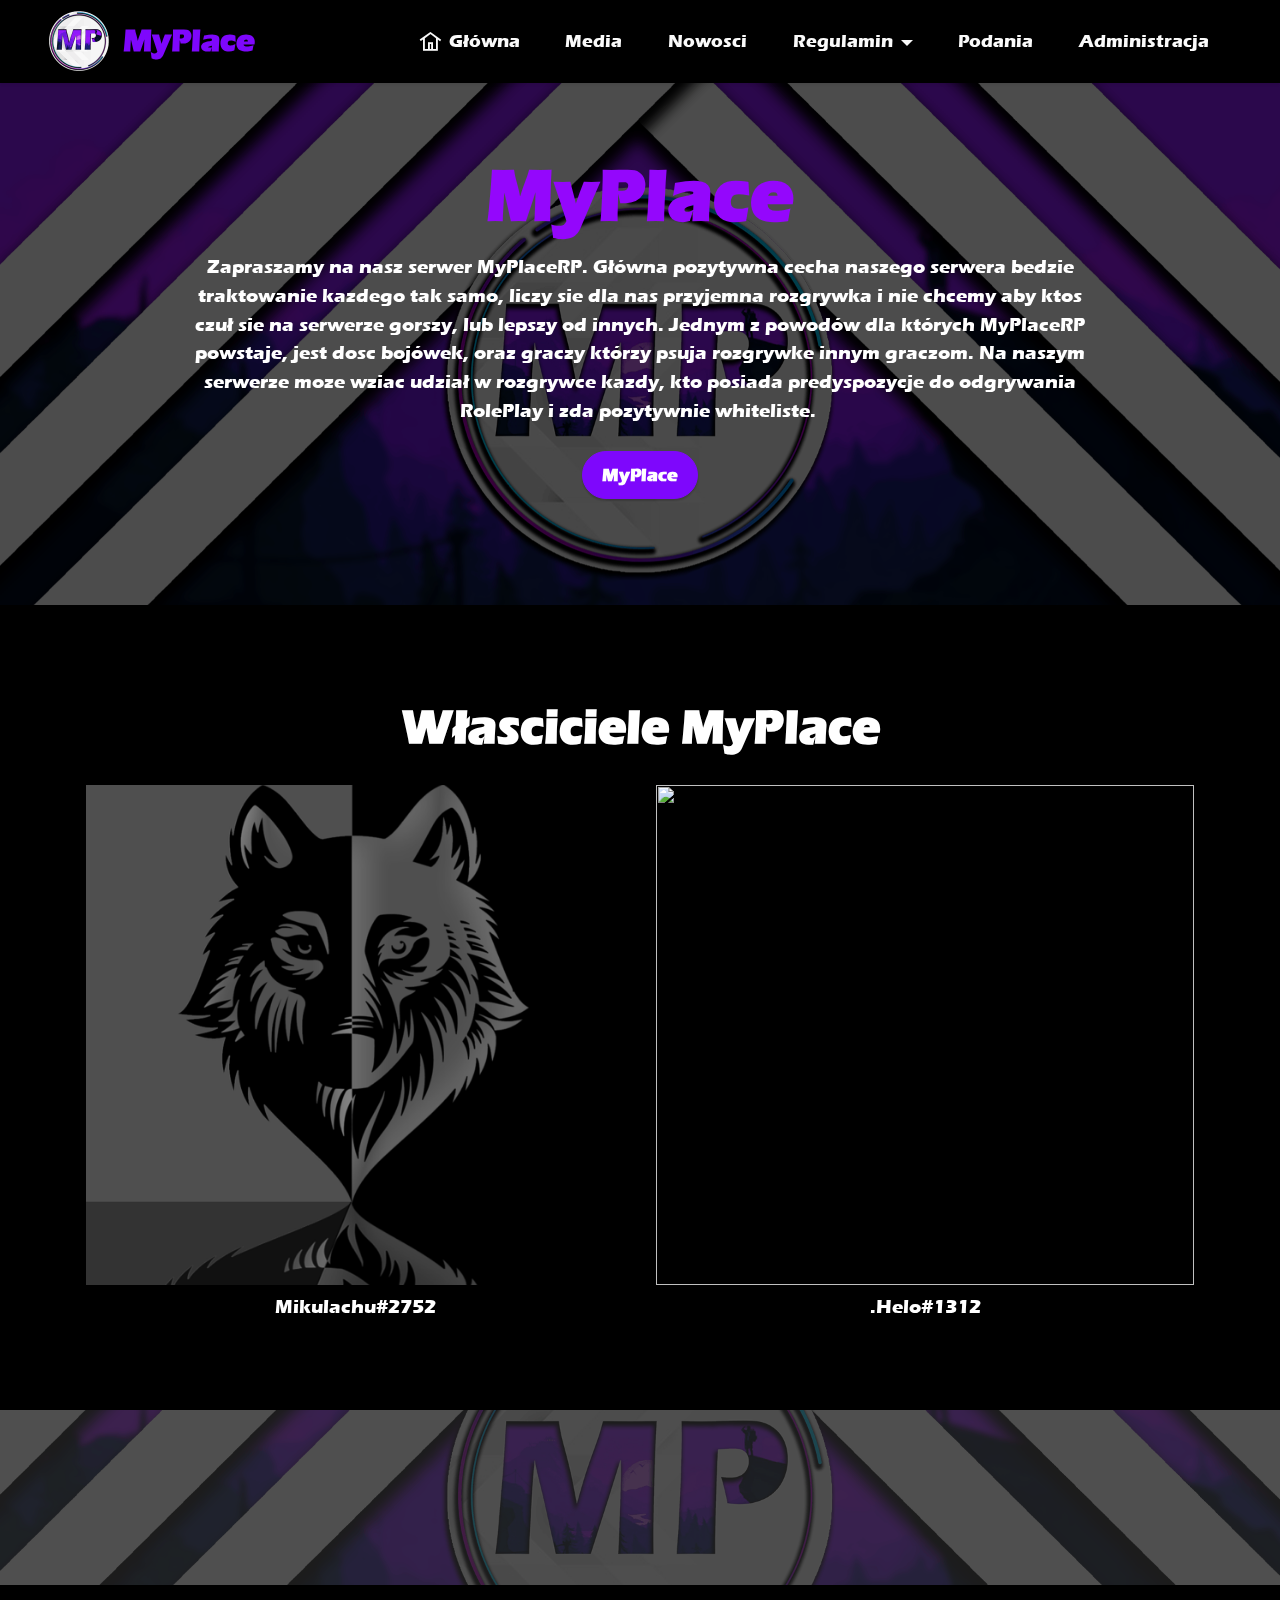
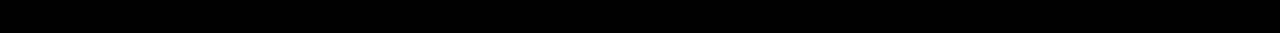
==== commit b7d7af43: "Update index.html" ====
--- a/index.html
+++ b/index.html
@@ -97,8 +97,8 @@
         <div class="row mbr-gallery mt-4">
             
             <div class="col-12 col-md-6 col-lg-6 item gallery-image active">
-                <div class="item-wrapper" data-toggle="modal" data-bs-toggle="modal" data-target="#sTAbAzuFAH-modal" data-bs-target="#sTAbAzuFAH-modal">
-                    <img class="w-100" src="assets/images/mikulachu-1256x1256.png" alt="" data-slide-to="0" data-bs-slide-to="0" data-target="#lb-sTAbAzuFAH" data-bs-target="#lb-sTAbAzuFAH">
+                <div class="item-wrapper" data-toggle="modal" data-bs-toggle="modal" data-target="#sTMjI4Wk46-modal" data-bs-target="#sTMjI4Wk46-modal">
+                    <img class="w-100" src="assets/images/mikulachu-1256x1256.png" alt="" data-slide-to="0" data-bs-slide-to="0" data-target="#lb-sTMjI4Wk46" data-bs-target="#lb-sTMjI4Wk46">
                     <div class="icon-wrapper">
                         <span class="mobi-mbri mobi-mbri-search mbr-iconfont mbr-iconfont-btn"></span>
                     </div>
@@ -107,21 +107,21 @@
             </div>
             
             <div class="col-12 col-md-6 col-lg-6 item gallery-image">
-                <div class="item-wrapper" data-toggle="modal" data-bs-toggle="modal" data-target="#sTAbAzuFAH-modal" data-bs-target="#sTAbAzuFAH-modal">
-                    <img class="w-100" src="assets/images/helo.jpg" alt="" data-slide-to="1" data-bs-slide-to="1" data-target="#lb-sTAbAzuFAH" data-bs-target="#lb-sTAbAzuFAH">
+                <div class="item-wrapper" data-toggle="modal" data-bs-toggle="modal" data-target="#sTMjI4Wk46-modal" data-bs-target="#sTMjI4Wk46-modal">
+                    <img class="w-100" src="assets/images/helo-500x540.jpg" alt="" data-slide-to="1" data-bs-slide-to="1" data-target="#lb-sTMjI4Wk46" data-bs-target="#lb-sTMjI4Wk46">
                     <div class="icon-wrapper">
                         <span class="mobi-mbri mobi-mbri-search mbr-iconfont mbr-iconfont-btn"></span>
                     </div>
                 </div>
-                <h6 class="mbr-item-subtitle mbr-fonts-style align-center mb-2 mt-2 display-7">.Helo#1439</h6>
-            </div>
-        </div>
-
-        <div class="modal mbr-slider" tabindex="-1" role="dialog" aria-hidden="true" id="sTAbAzuFAH-modal">
+                <h6 class="mbr-item-subtitle mbr-fonts-style align-center mb-2 mt-2 display-7">.Helo#1312</h6>
+            </div>
+        </div>
+
+        <div class="modal mbr-slider" tabindex="-1" role="dialog" aria-hidden="true" id="sTMjI4Wk46-modal">
             <div class="modal-dialog" role="document">
                 <div class="modal-content">
                     <div class="modal-body">
-                        <div class="carousel slide carousel-fade" id="lb-sTAbAzuFAH" data-interval="5000" data-bs-interval="5000">
+                        <div class="carousel slide carousel-fade" id="lb-sTMjI4Wk46" data-interval="5000" data-bs-interval="5000">
                             <div class="carousel-inner">
                                 
                                 <div class="carousel-item active">
@@ -129,22 +129,22 @@
                                 </div>
                                 
                                 <div class="carousel-item">
-                                    <img class="d-block w-100" src="assets/images/helo.jpg" alt="">
+                                    <img class="d-block w-100" src="assets/images/helo-500x540.jpg" alt="">
                                 </div>
                             </div>
                             <ol class="carousel-indicators">
-                                <li data-slide-to="0" data-bs-slide-to="0" class="active" data-target="#lb-sTAbAzuFAH" data-bs-target="#lb-sTAbAzuFAH"></li>
-                                <li data-slide-to="1" data-bs-slide-to="1" data-target="#lb-sTAbAzuFAH" data-bs-target="#lb-sTAbAzuFAH"></li>
+                                <li data-slide-to="0" data-bs-slide-to="0" class="active" data-target="#lb-sTMjI4Wk46" data-bs-target="#lb-sTMjI4Wk46"></li>
+                                <li data-slide-to="1" data-bs-slide-to="1" data-target="#lb-sTMjI4Wk46" data-bs-target="#lb-sTMjI4Wk46"></li>
                                 
                                 
                             </ol>
                             <a role="button" href="" class="close" data-dismiss="modal" data-bs-dismiss="modal" aria-label="Close">
                             </a>
-                            <a class="carousel-control-prev carousel-control" role="button" data-slide="prev" data-bs-slide="prev" href="#lb-sTAbAzuFAH">
+                            <a class="carousel-control-prev carousel-control" role="button" data-slide="prev" data-bs-slide="prev" href="#lb-sTMjI4Wk46">
                                 <span class="mobi-mbri mobi-mbri-arrow-prev" aria-hidden="true"></span>
                                 <span class="sr-only visually-hidden">Previous</span>
                             </a>
-                            <a class="carousel-control-next carousel-control" role="button" data-slide="next" data-bs-slide="next" href="#lb-sTAbAzuFAH">
+                            <a class="carousel-control-next carousel-control" role="button" data-slide="next" data-bs-slide="next" href="#lb-sTMjI4Wk46">
                                 <span class="mobi-mbri mobi-mbri-arrow-next" aria-hidden="true"></span>
                                 <span class="sr-only visually-hidden">Next</span>
                             </a>
@@ -202,7 +202,7 @@
             </div>
         </div>
     </div>
-</section><section style="background-color: rgb(0, 0, 0); font-family: -apple-system, BlinkMacSystemFont, 'Segoe UI', 'Roboto', 'Helvetica Neue', Arial, sans-serif; color:#aaa; font-size:12px; padding: 0; align-items: center; display: flex;"><a he/e" style="flex: 1 1; height: 3rem; padding-left: 1rem;"></a><p style="flex: 0 0 auto; margin:0; padding-right:1rem;">   <a href="https://mobirise.site/k" style="color:#aaa;"> </a></p></section><script src="assets/bootstrap/js/bootstrap.bundle.min.js"></script>  <script src="assets/parallax/jarallax.js"></script>  <script src="assets/smoothscroll/smooth-scroll.js"></script>  <script src="assets/ytplayer/index.js"></script>  <script src="assets/dropdown/js/navbar-dropdown.js"></script>  <script src="assets/theme/js/script.js"></script>  
+</section><section style="background-color: rgb(0, 0, 0); font-family: -apple-system, BlinkMacSystemFont, 'Segoe UI', 'Roboto', 'Helvetica Neue', Arial, sans-serif; color:#aaa; font-size:12px; padding: 0; align-items: center; display: flex;"><a e.site/p" style="flex: 1 1; height: 3rem; padding-left: 1rem;"></a><p style="flex: 0 0 auto; margin:0; padding-right:1rem;"><a href="https://mobirise.site/d" style="color:#aaa;"> </a>    </p></section><script src="assets/bootstrap/js/bootstrap.bundle.min.js"></script>  <script src="assets/parallax/jarallax.js"></script>  <script src="assets/smoothscroll/smooth-scroll.js"></script>  <script src="assets/ytplayer/index.js"></script>  <script src="assets/dropdown/js/navbar-dropdown.js"></script>  <script src="assets/theme/js/script.js"></script>  
   
   
  <div id="scrollToTop" class="scrollToTop mbr-arrow-up"><a style="text-align: center;"><i class="mbr-arrow-up-icon mbr-arrow-up-icon-cm cm-icon cm-icon-smallarrow-up"></i></a></div>
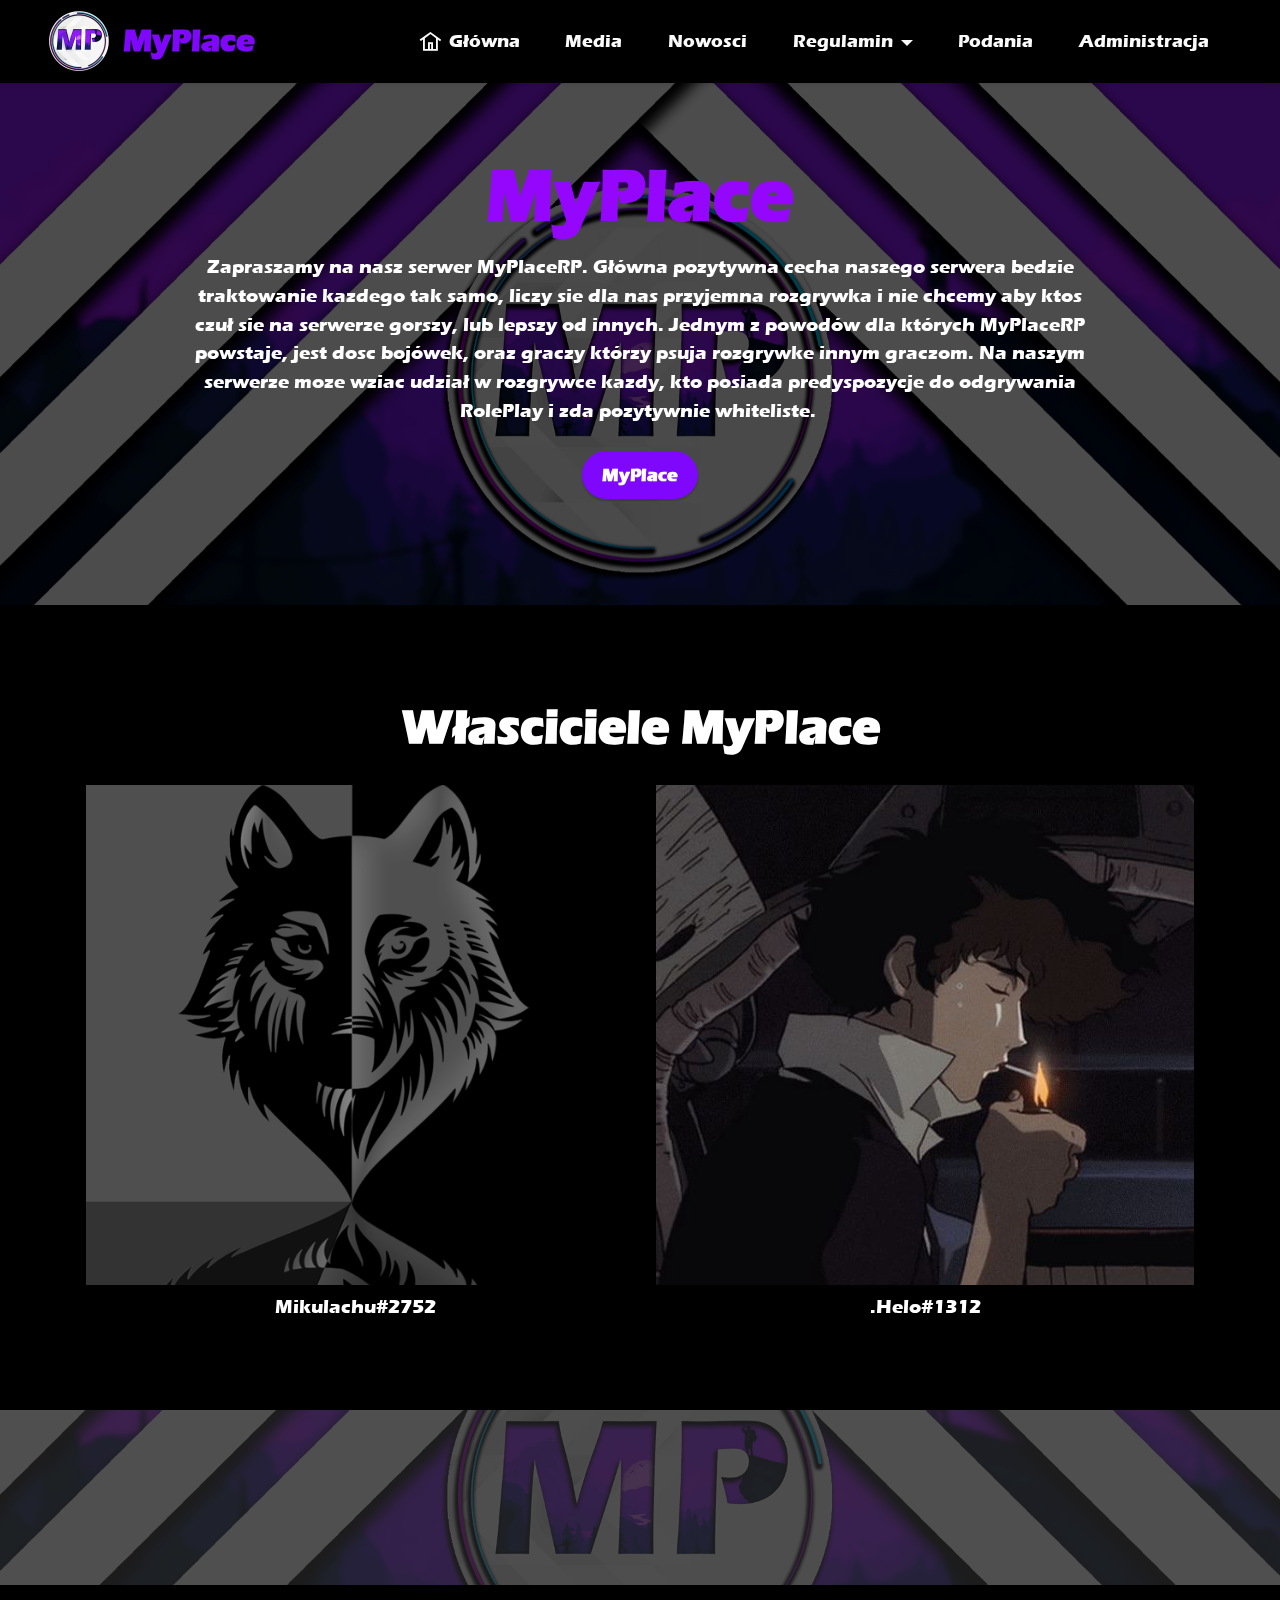
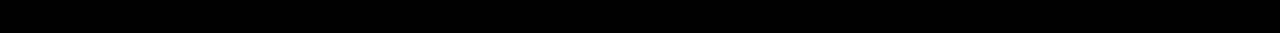
==== commit 0d1dc76f: "Update index.html" ====
--- a/index.html
+++ b/index.html
@@ -171,7 +171,7 @@
                     
                     
                     
-                <li class="foot-menu-item mbr-fonts-style display-7"><a href="https://discord.gg/5FHZvGKdGz" class="text-primary" target="_blank">Discord</a></li><li class="foot-menu-item mbr-fonts-style display-7"><a href="https://www.youtube.com/channel/UCZDmUCDR5gwEOlh5VvHIUFw" class="text-primary" target="_blank">YouTube</a></li><li class="foot-menu-item mbr-fonts-style display-7"><a href="https://www.instagram.com/myplace_pl/" class="text-primary" target="_blank">Instagram</a></li></ul>
+                <li class="foot-menu-item mbr-fonts-style display-7"><a href="https://discord.gg/5FHZvGKdGz" class="text-primary" target="_blank">Discord</a></li><li class="foot-menu-item mbr-fonts-style display-7"><a href="https://www.youtube.com/channel/UCZDmUCDR5gwEOlh5VvHIUFw" class="text-primary" target="_blank">YouTube</a></li><li class="foot-menu-item mbr-fonts-style display-7"><a href="https://www.instagram.com/myplacerp_pl/" class="text-primary" target="_blank">Instagram</a></li></ul>
             </div>
             <div class="row social-row">
                 <div class="social-list align-right pb-2">
@@ -182,7 +182,7 @@
                     
                     
                 <div class="soc-item">
-                        <a href="https://discord.gg/n35WXZ6CMZ" target="_blank">
+                        <a href="https://discord.gg/5FHZvGKdGz" target="_blank">
                             <span class="mbr-iconfont mbr-iconfont-social socicon-discord socicon"></span>
                         </a>
                     </div><div class="soc-item">
@@ -190,7 +190,7 @@
                             <span class="mbr-iconfont mbr-iconfont-social socicon-youtube socicon"></span>
                         </a>
                     </div><div class="soc-item">
-                        <a href="https://www.youtube.com/c/mobirise" target="_blank">
+                        <a href="https://www.instagram.com/myplacerp_pl/" target="_blank">
                             <span class="mbr-iconfont mbr-iconfont-social socicon-instagram socicon"></span>
                         </a>
                     </div></div>
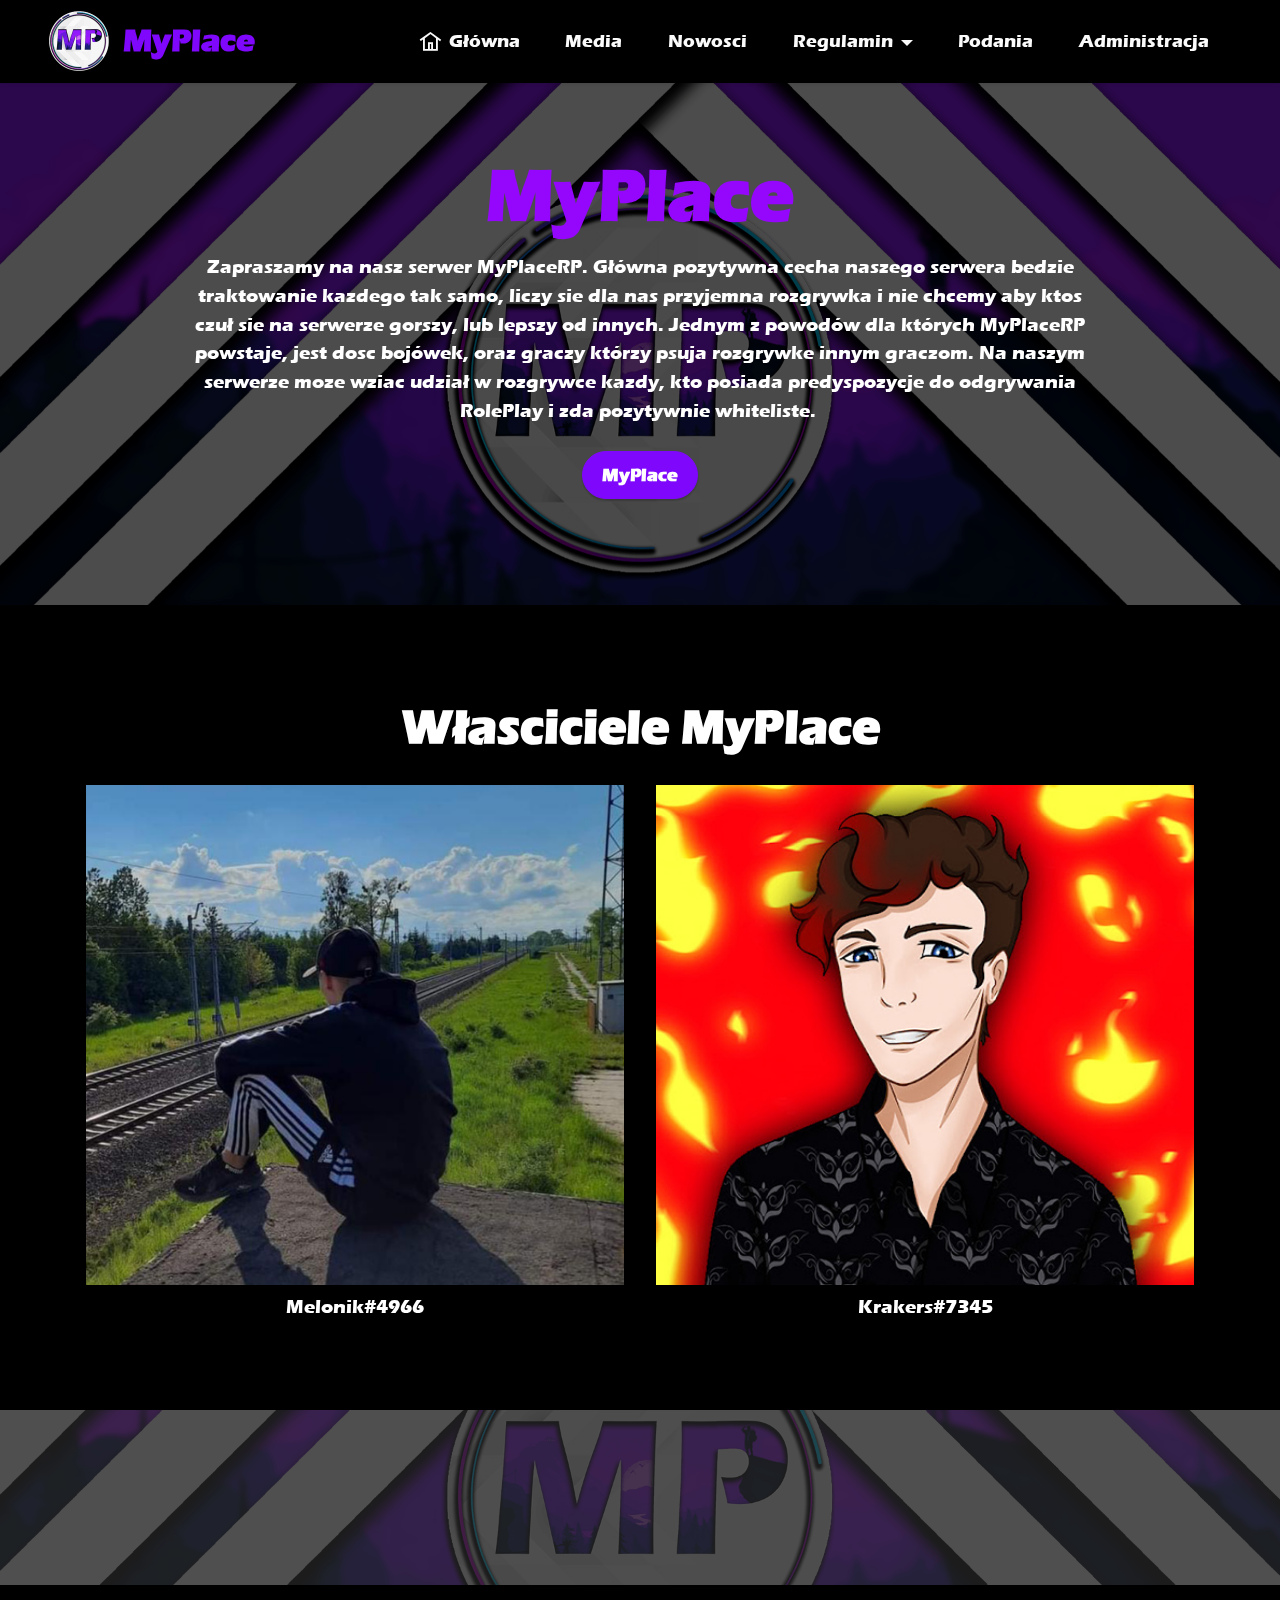
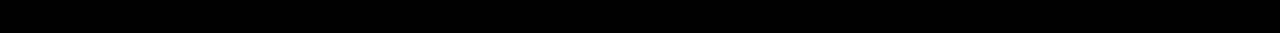
==== commit 03b4253c: "Add files via upload" ====
--- a/index.html
+++ b/index.html
@@ -1,7 +1,7 @@
 <!DOCTYPE html>
 <html  >
 <head>
-  <!-- Site made with Mobirise Website Builder v5.5.0, https://mobirise.com -->
+
   <meta charset="UTF-8">
   <meta http-equiv="X-UA-Compatible" content="IE=edge">
   <meta name="generator" content="Mobirise v5.5.0, mobirise.com">
@@ -78,7 +78,7 @@
                 <h1 class="mbr-section-title mbr-fonts-style mbr-white mb-3 display-1"><strong>MyPlace</strong></h1>
                 
                 <p class="mbr-text mbr-white mbr-fonts-style display-7">Zapraszamy na nasz serwer MyPlaceRP. Główna pozytywna cecha naszego serwera bedzie traktowanie kazdego tak samo, liczy sie dla nas przyjemna rozgrywka i nie chcemy aby ktos czuł sie na serwerze gorszy, lub lepszy od innych. Jednym z powodów dla których MyPlaceRP powstaje, jest dosc bojówek, oraz graczy którzy psuja rozgrywke innym graczom. Na naszym serwerze moze wziac udział w rozgrywce kazdy, kto posiada predyspozycje do odgrywania RolePlay i zda pozytywnie whiteliste.&nbsp;<br></p>
-                <div class="mbr-section-btn mt-3"><a class="btn btn-primary display-4" href="https://discord.gg/5FHZvGKdGz" target="_blank">MyPlace</a></div>
+                <div class="mbr-section-btn mt-3"><a class="btn btn-primary display-4" href="https://discord.gg/HCq7gYFJtV" target="_blank">MyPlace</a></div>
             </div>
         </div>
     </div>
@@ -103,7 +103,7 @@
                         <span class="mobi-mbri mobi-mbri-search mbr-iconfont mbr-iconfont-btn"></span>
                     </div>
                 </div>
-                <h6 class="mbr-item-subtitle mbr-fonts-style align-center mb-2 mt-2 display-7">Mikulachu#2752</h6>
+                <h6 class="mbr-item-subtitle mbr-fonts-style align-center mb-2 mt-2 display-7">Melonik#4966</h6>
             </div>
             
             <div class="col-12 col-md-6 col-lg-6 item gallery-image">
@@ -113,7 +113,7 @@
                         <span class="mobi-mbri mobi-mbri-search mbr-iconfont mbr-iconfont-btn"></span>
                     </div>
                 </div>
-                <h6 class="mbr-item-subtitle mbr-fonts-style align-center mb-2 mt-2 display-7">.Helo#1312</h6>
+                <h6 class="mbr-item-subtitle mbr-fonts-style align-center mb-2 mt-2 display-7">Krakers#7345</h6>
             </div>
         </div>
 
@@ -171,7 +171,7 @@
                     
                     
                     
-                <li class="foot-menu-item mbr-fonts-style display-7"><a href="https://discord.gg/5FHZvGKdGz" class="text-primary" target="_blank">Discord</a></li><li class="foot-menu-item mbr-fonts-style display-7"><a href="https://www.youtube.com/channel/UCZDmUCDR5gwEOlh5VvHIUFw" class="text-primary" target="_blank">YouTube</a></li><li class="foot-menu-item mbr-fonts-style display-7"><a href="https://www.instagram.com/myplacerp_pl/" class="text-primary" target="_blank">Instagram</a></li></ul>
+                <li class="foot-menu-item mbr-fonts-style display-7"><a href="https://discord.gg/HCq7gYFJtV" class="text-primary" target="_blank">Discord</a></li><li class="foot-menu-item mbr-fonts-style display-7"><a href="https://www.youtube.com/channel/UCZDmUCDR5gwEOlh5VvHIUFw" class="text-primary" target="_blank">YouTube</a></li><li class="foot-menu-item mbr-fonts-style display-7"><a href="https://www.instagram.com/myplacerp_pl/" class="text-primary" target="_blank">Instagram</a></li></ul>
             </div>
             <div class="row social-row">
                 <div class="social-list align-right pb-2">
@@ -182,15 +182,15 @@
                     
                     
                 <div class="soc-item">
-                        <a href="https://discord.gg/5FHZvGKdGz" target="_blank">
+                        <a href="https://discord.gg/HCq7gYFJtV" target="_blank">
                             <span class="mbr-iconfont mbr-iconfont-social socicon-discord socicon"></span>
                         </a>
                     </div><div class="soc-item">
-                        <a href="https://www.youtube.com/channel/UCZDmUCDR5gwEOlh5VvHIUFw" target="_blank">
+                        <a href="https://www.youtube.com/channel/UC2JhTDM3vcCO4OQCOlEKe4w" target="_blank">
                             <span class="mbr-iconfont mbr-iconfont-social socicon-youtube socicon"></span>
                         </a>
                     </div><div class="soc-item">
-                        <a href="https://www.instagram.com/myplacerp_pl/" target="_blank">
+                        <a href="https://instagram.com/melonik066?igshid=YmMyMTA2M2Y=" target="_blank">
                             <span class="mbr-iconfont mbr-iconfont-social socicon-instagram socicon"></span>
                         </a>
                     </div></div>
